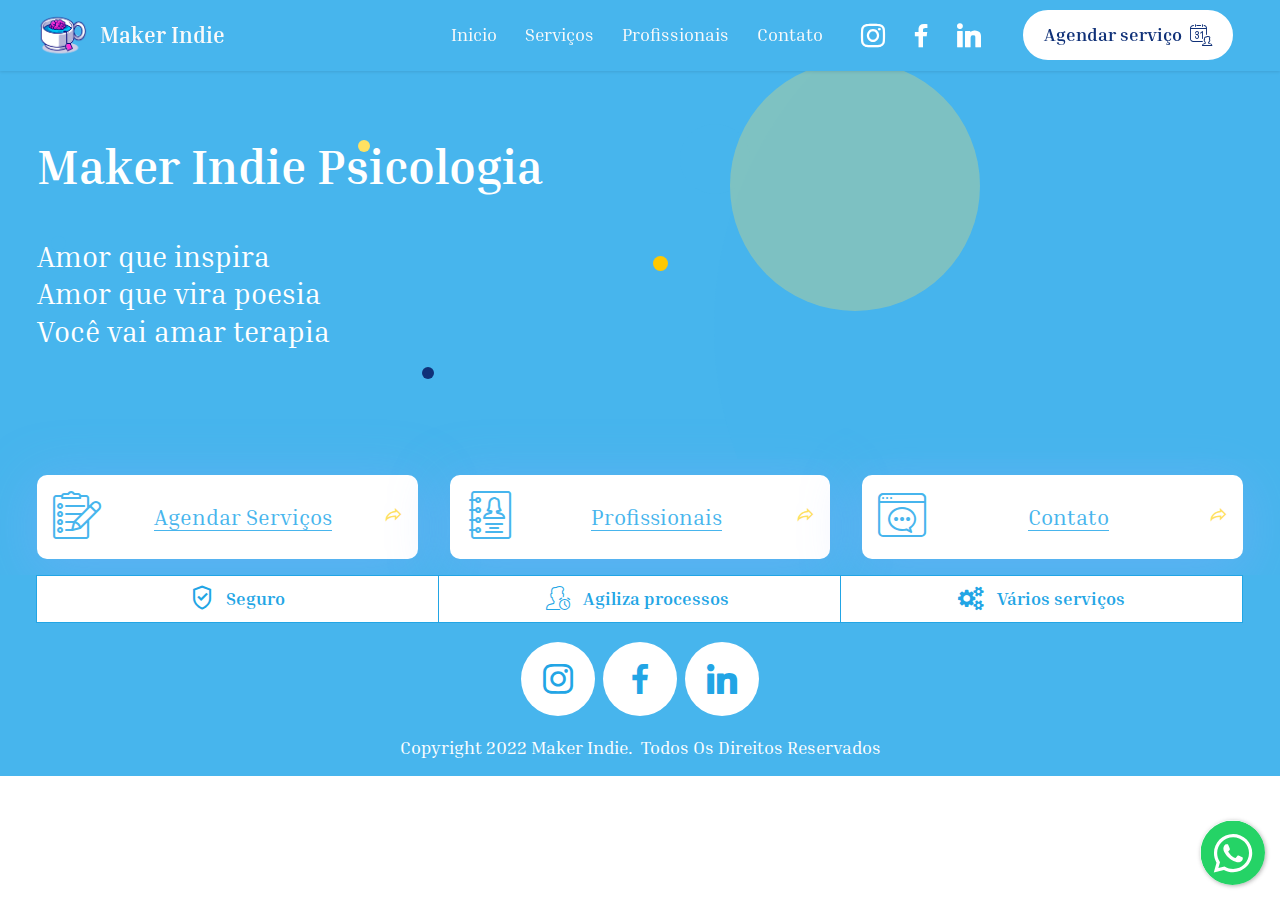
==== index.html @ 79145403 "Add files via upload" ====
<!DOCTYPE html>
<html  >
<head>
  
  <meta charset="UTF-8">
  <meta http-equiv="X-UA-Compatible" content="IE=edge">
  
  <meta name="viewport" content="width=device-width, initial-scale=1, minimum-scale=1">
  <link rel="shortcut icon" href="assets/images/logo-psi-depositphotos-bgremover-105x105.png" type="image/x-icon">
  <meta name="description" content="Sua aplicação de saúde mental">
  
  
  <title>Maker iIndie Psi</title>
  <link rel="stylesheet" href="assets/icon54-v2/style.css">
  <link rel="stylesheet" href="assets/web/assets/mobirise-icons2/mobirise2.css">
  <link rel="stylesheet" href="assets/web/assets/mobirise-icons/mobirise-icons.css">
  <link rel="stylesheet" href="assets/FontAwesome/css/font-awesome.css">
  <link rel="stylesheet" href="assets/icon54-v4/style.css">
  <link rel="stylesheet" href="assets/tether/tether.min.css">
  <link rel="stylesheet" href="assets/bootstrap/css/bootstrap.min.css">
  <link rel="stylesheet" href="assets/bootstrap/css/bootstrap-grid.min.css">
  <link rel="stylesheet" href="assets/bootstrap/css/bootstrap-reboot.min.css">
  <link rel="stylesheet" href="assets/animatecss/animate.css">
  <link rel="stylesheet" href="assets/chatbutton/floating-wpp.css">
  <link rel="stylesheet" href="assets/dropdown/css/style.css">
  <link rel="stylesheet" href="assets/socicon/css/styles.css">
  <link rel="stylesheet" href="assets/theme/css/style.css">
  <link rel="preload" href="https://fonts.googleapis.com/css?family=Inria+Serif:300,300i,400,400i,700,700i&display=swap" as="style" onload="this.onload=null;this.rel='stylesheet'">
  <noscript><link rel="stylesheet" href="https://fonts.googleapis.com/css?family=Inria+Serif:300,300i,400,400i,700,700i&display=swap"></noscript>
  <link rel="preload" as="style" href="assets/mobirise/css/mbr-additional.css"><link rel="stylesheet" href="assets/mobirise/css/mbr-additional.css" type="text/css">
  
  
  
  
<meta name="theme-color" content="#47b5ed">
<link rel="manifest" href="manifest.json">
<script src="sw-connect.js"></script>
<meta name="apple-mobile-web-app-capable" content="yes">
<link rel="apple-touch-startup-image" media="(device-width: 320px) and (device-height: 568px) and (-webkit-device-pixel-ratio: 2) and (orientation: portrait)" href="assets/images/apple-launch-640x1136.png">
<link rel="apple-touch-startup-image" media="(device-width: 375px) and (device-height: 667px) and (-webkit-device-pixel-ratio: 2) and (orientation: portrait)" href="assets/images/apple-launch-750x1334.png">
<link rel="apple-touch-startup-image" media="(device-width: 414px) and (device-height: 736px) and (-webkit-device-pixel-ratio: 3) and (orientation: portrait)" href="assets/images/apple-launch-1242x2208.png">
<link rel="apple-touch-startup-image" media="(device-width: 375px) and (device-height: 812px) and (-webkit-device-pixel-ratio: 3) and (orientation: portrait)" href="assets/images/apple-launch-1125x2436.png">
<link rel="apple-touch-startup-image" media="(device-width: 768px) and (device-height: 1024px) and (-webkit-device-pixel-ratio: 2) and (orientation: portrait)" href="assets/images/apple-launch-1536x2048.png">
<link rel="apple-touch-startup-image" media="(device-width: 834px) and (device-height: 1112px) and (-webkit-device-pixel-ratio: 2) and (orientation: portrait)" href="assets/images/apple-launch-1668x2224.png">
<link rel="apple-touch-startup-image" media="(device-width: 1024px) and (device-height: 1366px) and (-webkit-device-pixel-ratio: 2) and (orientation: portrait)" href="assets/images/apple-launch-2048x2732.png">
<meta name="apple-mobile-web-app-status-bar-style" content="default">
<meta name="apple-mobile-web-app-title" content="">
<link rel="apple-touch-icon" href="apple-touch-icon.png">
</head>
<body>
  
  <section class="menu menu1 cid-snLO0Eh0gn" once="menu" id="menu1-1">
    
    <nav class="navbar navbar-dropdown navbar-fixed-top navbar-expand-lg">
        
         
        <div class="container">
 
            <div class="navbar-brand">
                <span class="navbar-logo">
                    <a href="index.html">
                        <img src="[data-uri]" alt="" style="height: 4.3rem;" loading="lazy" class="lazyload" data-src="assets/images/logo-psi-depositphotos-bgremover-105x105.png">
                    </a>
                </span>
                <span class="navbar-caption-wrap"><a class="navbar-caption text-white display-7" href="#">Maker Indie</a></span>
            </div>
            <button class="navbar-toggler" type="button" data-toggle="collapse" data-target="#navbarSupportedContent" aria-controls="navbarNavAltMarkup" aria-expanded="false" aria-label="Toggle navigation">
                <div class="hamburger">
                    <span></span>
                    <span></span>
                    <span></span>
                    <span></span>
                </div>
            </button>
            <div class="collapse navbar-collapse" id="navbarSupportedContent">
                <ul class="navbar-nav nav-dropdown" data-app-modern-menu="true"><li class="nav-item"><a class="nav-link link text-white text-primary display-4" href="index.html">Inicio</a></li><li class="nav-item"><a class="nav-link link text-white text-primary display-4" href="Agendar atendimentos.html" aria-expanded="false">Serviços</a></li><li class="nav-item"><a class="nav-link link text-white text-primary display-4" href="Profissionais.html" aria-expanded="false">Profissionais</a></li>
                    <li class="nav-item"><a class="nav-link link text-white text-primary display-4" href="Contato.html">Contato</a></li></ul>
                
                
                
                
                <div class="icons-menu">
                    <a class="iconfont-wrapper" href="https://www.instagram.com/guilherme.chelsea/" target="_blank">
                        <span class="p-2 mbr-iconfont socicon-instagram socicon" style="color: rgb(255, 255, 255); fill: rgb(255, 255, 255);"></span>
                    </a>
                    <a class="iconfont-wrapper" href="https://www.facebook.com/guilherme.chelseafc" target="_blank">
                        <span class="p-2 mbr-iconfont socicon-facebook socicon" style="color: rgb(255, 255, 255); fill: rgb(255, 255, 255);"></span>
                    </a>
                    <a class="iconfont-wrapper" href="https://br.linkedin.com/" target="_blank">
                        <span class="p-2 mbr-iconfont socicon-linkedin socicon" style="color: rgb(255, 255, 255); fill: rgb(255, 255, 255);"></span>
                    </a>
                    
                </div>
                <div class="navbar-buttons mbr-section-btn"><a class="btn btn-white display-4" href="Agendar atendimentos.html"><span class="icon54-v2-user-calendar mbr-iconfont mbr-iconfont-btn"></span>Agendar serviço</a></div>
            </div>
        </div>
    </nav>
</section>

<section class="header2 modernm4_header2 cid-sZcP3g8MQ3" id="header2-r">

    

    
    <div class="animation__background">
        <div class="circle1"></div>
        <div class="circle2"></div>
        <div class="circle3"></div>
        <div class="circle4"></div>
    </div>

    <div class="image__background">
        <img src="[data-uri]" class="image lazyload" alt="" title="" loading="lazy" data-src="assets/images/mbr-1807x1920.jpg">
        <div class="circle__image"></div>
        <div class="circle__image2"></div>
        <div class="circle__image3"></div>
    </div>

    <div class="container">
        <div class="row">
            <div class="col-lg-12 title__block">
                
                <h1 class="mbr-section-title mbr-fonts-style display-2"><strong>Maker Indie&nbsp;</strong><strong>Psicologia</strong></h1>
                <p class="mbr-text mbr-fonts-style display-5">Amor que inspira
<br>Amor que vira poesia
<br>Você vai amar terapia&nbsp;<br></p>
            </div>
            
        </div>
    </div>
</section>

<section class="features1 cid-sZe92Mzn25" id="social-buttons02-2r">

    

    
    <div class="container">
        <div class="row justify-content-center">

            <div class="card cardcolor p-3 col-12 col-md-6 col-lg-4">
             <div class="card-wrapper">
                <div class="card-img">
                    <a href="Agendar atendimentos.html"><span class="mbr-iconfont ico1 icon54-v2-clipboard-pencil" style="color: rgb(71, 181, 237); fill: rgb(71, 181, 237); font-size: 20px;"></span></a>
                </div>
                <div class="card-box">
                    
                    <h4 class="mbr-text align-left mbr-fonts-style display-7"><a href="Agendar atendimentos.html" class="text-danger">Agendar Serviços</a></h4>
                </div> 
                   <div class="card-img">
                    <a href="Agendar atendimentos.html"><span class="mbr-iconfont ico2 mobi-mbri-share mobi-mbri"></span></a>
                </div>
                </div>
            </div>

            <div class="card cardcolor p-3 col-12 col-md-6 col-lg-4">
                <div class="card-wrapper">
                <div class="card-img">
                    <a href="Profissionais.html"><span class="mbr-iconfont ico1 icon54-v2-booklet-female-1" style="color: rgb(71, 181, 237); fill: rgb(71, 181, 237);"></span></a>
                </div>
                <div class="card-box">
                    
                    <h4 class="mbr-text align-left mbr-fonts-style display-7"><strong>
                        <a href="Profissionais.html" class="text-danger">Profissionais</a></strong></h4>
                </div> 
                   <div class="card-img">
                    <a href="Profissionais.html"><span class="mbr-iconfont ico2 mobi-mbri-share mobi-mbri"></span></a>
                </div>
                </div>
            </div>

            <div class="card cardcolor p-3 col-12 col-md-6 col-lg-4">
               <div class="card-wrapper">
                <div class="card-img">
                    <a href="Contato.html"><span class="mbr-iconfont ico1 icon54-v2-chat-app" style="color: rgb(71, 181, 237); fill: rgb(71, 181, 237);"></span></a>
                </div>
                <div class="card-box">
                    
                    <h4 class="mbr-text align-left mbr-fonts-style display-7"><strong>
                        <a href="Contato.html" class="text-danger">Contato</a></strong></h4>
                </div> 
                   <div class="card-img">
                    <a href="Contato.html"><span class="mbr-iconfont ico2 mobi-mbri-share mobi-mbri"></span></a>
                </div>
                </div>
            </div>

            

        </div>


    </div>

</section>

<section class="features07 cid-sZcXbGg5Ok" id="features07-1e">
    
    
    <div class="container">
        <div class="row align-left justify-content-center align-items-center">

            <div class="col-12 col-md-12 col-lg-12">

                <div class="cards">
                    <div class="card-wrapper">
                        <span class="mbr-iconfont card-icon mobi-mbri-protect mobi-mbri"></span>
                        <div class="card-box">
                            <h4 class="card-title mbr-fonts-style display-4"><strong>Seguro</strong></h4>
                        </div>
                    </div>
                    <div class="card-wrapper">
                        <span class="mbr-iconfont card-icon icon54-v4-user-time"></span>
                        <div class="card-box">
                            <h4 class="card-title mbr-fonts-style display-4"><strong>Agiliza processos&nbsp;</strong></h4>
                        </div>
                    </div>
                    <div class="card-wrapper">
                        <span class="mbr-iconfont card-icon fa-gears fa"></span>
                        <div class="card-box">
                            <h4 class="card-title mbr-fonts-style display-4"><strong>Vários serviços</strong></h4>
                        </div>
                    </div>
                </div>

            </div>

        </div>
    </div>
</section>

<section class="social1 cid-sZcUxqqmh3" id="share1-1b">

    

    
    
    <div class="social-media">
      <ul class="social-list">
          <li>
            <a class="icon-transition" href="https://www.instagram.com/guilherme.chelsea/" target="_blank">
              <span class="mbr-iconfont socicon-instagram socicon"></span>
            </a>
          </li>
          <li>
            <a class="icon-transition" href="https://www.facebook.com/guilherme.chelseafc" target="_blank">
              <span class="mbr-iconfont socicon-facebook socicon" style=""></span>
            </a>
          </li>
          <li>
            <a class="icon-transition" href="https://br.linkedin.com/" target="_blank">
              <span class="mbr-iconfont socicon-linkedin socicon"></span>
            </a>
          </li>
          
          
      </ul>
    </div>  
</section>

<section class="footer3 cid-snM2QwAAWH" once="footers" id="footer03-2">
    
    
    <div class="container">
        <div class="row align-center mbr-white">
            <div class="col-12">
                <p class="mbr-text mb-0 mbr-fonts-style display-4">Copyright 2022 Maker Indie.&nbsp; Todos Os Direitos Reservados</p>
             
            </div>
        </div>
    </div>
</section>


<script src="assets/web/assets/jquery/jquery.min.js"></script>
  <script src="assets/popper/popper.min.js"></script>
  <script src="assets/tether/tether.min.js"></script>
  <script src="assets/bootstrap/js/bootstrap.min.js"></script>
  <script src="assets/smoothscroll/smooth-scroll.js"></script>
  <script src="assets/viewportchecker/jquery.viewportchecker.js"></script>
  <script src="assets/chatbutton/floating-wpp.js"></script>
  <script src="assets/chatbutton/script.js"></script>
  <script src="assets/playervimeo/vimeo_player.js"></script>
  <script src="assets/dropdown/js/nav-dropdown.js"></script>
  <script src="assets/dropdown/js/navbar-dropdown.js"></script>
  <script src="assets/touchswipe/jquery.touch-swipe.min.js"></script>
  <script src="assets/theme/js/script.js"></script>
  
  
  
  <input name="animation" type="hidden">
  <div id="chatbutton-wa" data-phone="+5531983812332" data-showpopup="true" data-headertitle="👋 Fale com a gente no WhatsApp!" data-popupmessage="OI! 👋

Digite uma mensagem aqui. 
Vai direto para o nosso telefone 🔥

" data-placeholder="Digite aqui" data-position="left" data-headercolor="#47b5ed" data-backgroundcolor="#e5ddd5" data-autoopentimeout="10" data-size="65px"><div class="floating-wpp-button" style="width: 65px; height: 65px;"><div class="floating-wpp-button-image"><!--?xml version="1.0" encoding="UTF-8" standalone="no"?--><svg xmlns="http://www.w3.org/2000/svg" xmlns:xlink="http://www.w3.org/1999/xlink" style="isolation:isolate" viewBox="0 0 800 800" width="65" height="65"><defs><clipPath id="_clipPath_A3g8G5hPEGG2L0B6hFCxamU4cc8rfqzQ"><rect width="800" height="800"></rect></clipPath></defs><g clip-path="url(#_clipPath_A3g8G5hPEGG2L0B6hFCxamU4cc8rfqzQ)"><g><path d=" M 787.59 800 L 12.41 800 C 5.556 800 0 793.332 0 785.108 L 0 14.892 C 0 6.667 5.556 0 12.41 0 L 787.59 0 C 794.444 0 800 6.667 800 14.892 L 800 785.108 C 800 793.332 794.444 800 787.59 800 Z " fill="rgb(37,211,102)"></path></g><g><path d=" M 508.558 450.429 C 502.67 447.483 473.723 433.24 468.325 431.273 C 462.929 429.308 459.003 428.328 455.078 434.22 C 451.153 440.114 439.869 453.377 436.434 457.307 C 433 461.236 429.565 461.729 423.677 458.78 C 417.79 455.834 398.818 449.617 376.328 429.556 C 358.825 413.943 347.008 394.663 343.574 388.768 C 340.139 382.873 343.207 379.687 346.155 376.752 C 348.804 374.113 352.044 369.874 354.987 366.436 C 357.931 362.999 358.912 360.541 360.875 356.614 C 362.837 352.683 361.857 349.246 360.383 346.299 C 358.912 343.352 347.136 314.369 342.231 302.579 C 337.451 291.099 332.597 292.654 328.983 292.472 C 325.552 292.301 321.622 292.265 317.698 292.265 C 313.773 292.265 307.394 293.739 301.996 299.632 C 296.6 305.527 281.389 319.772 281.389 348.752 C 281.389 377.735 302.487 405.731 305.431 409.661 C 308.376 413.592 346.949 473.062 406.015 498.566 C 420.062 504.634 431.03 508.256 439.581 510.969 C 453.685 515.451 466.521 514.818 476.666 513.302 C 487.978 511.613 511.502 499.06 516.409 485.307 C 521.315 471.55 521.315 459.762 519.842 457.307 C 518.371 454.851 514.446 453.377 508.558 450.429 Z  M 401.126 597.117 L 401.047 597.117 C 365.902 597.104 331.431 587.661 301.36 569.817 L 294.208 565.572 L 220.08 585.017 L 239.866 512.743 L 235.21 505.332 C 215.604 474.149 205.248 438.108 205.264 401.1 C 205.307 293.113 293.17 205.257 401.204 205.257 C 453.518 205.275 502.693 225.674 539.673 262.696 C 576.651 299.716 597.004 348.925 596.983 401.258 C 596.939 509.254 509.078 597.117 401.126 597.117 Z  M 567.816 234.565 C 523.327 190.024 464.161 165.484 401.124 165.458 C 271.24 165.458 165.529 271.161 165.477 401.085 C 165.46 442.617 176.311 483.154 196.932 518.892 L 163.502 641 L 288.421 608.232 C 322.839 627.005 361.591 636.901 401.03 636.913 L 401.126 636.913 L 401.127 636.913 C 530.998 636.913 636.717 531.2 636.77 401.274 C 636.794 338.309 612.306 279.105 567.816 234.565" fill-rule="evenodd" fill="rgb(255,255,255)"></path></g></g></svg></div></div></div>
 <script>"use strict";if("loading"in HTMLImageElement.prototype){document.querySelectorAll('img[loading="lazy"],iframe[loading="lazy"]').forEach(e=>{e.src=e.dataset.src,e.style.paddingTop=100*e.getAttribute("data-aspectratio")+"%",e.style.height=0,e.onload=function(){e.removeAttribute("style")}})}else{const e=document.createElement("script");e.src="https://cdnjs.cloudflare.com/ajax/libs/lazysizes/5.1.2/lazysizes.min.js",document.body.appendChild(e)}</script>

</body>
</html>
---- assets/icon54-v2/style.css ----
@font-face {
    font-family: 'icon54-v2';
    src: url('fonts/icon54-v2.eot?3tvhdh');
    src: url('fonts/icon54-v2.eot?3tvhdh#iefix') format('embedded-opentype'),
        url('fonts/icon54-v2.ttf?3tvhdh') format('truetype'),
        url('fonts/icon54-v2.woff?3tvhdh') format('woff'),
        url('fonts/icon54-v2.svg?3tvhdh#icon54-v2') format('svg');
    font-weight: normal;
    font-style: normal;
}

[class^='icon54-v2-'],
[class*=' icon54-v2-'] {
    /* use !important to prevent issues with browser extensions that change fonts */
    font-family: 'icon54-v2' !important;
    speak: none;
    font-style: normal;
    font-weight: normal;
    font-variant: normal;
    text-transform: none;
    line-height: 1;

    /* Better Font Rendering =========== */
    -webkit-font-smoothing: antialiased;
    -moz-osx-font-smoothing: grayscale;
}

.icon54-v2-israel::before {
    content: '\e900';
}
.icon54-v2-year-aniversary-23::before {
    content: '\e901';
}
.icon54-v2-year-aniversary3::before {
    content: '\e902';
}
.icon54-v2-st-place::before {
    content: '\e903';
}
.icon54-v2-nd-place::before {
    content: '\e904';
}
.icon54-v2-rd-place::before {
    content: '\e905';
}
.icon54-v2-stars::before {
    content: '\e906';
}
.icon54-v2-year-aniversary-2::before {
    content: '\e907';
}
.icon54-v2-year-aniversary::before {
    content: '\e908';
}
.icon54-v2-year-aniversary-22::before {
    content: '\e909';
}
.icon54-v2-year-aniversary2::before {
    content: '\e90a';
}
.icon54-v2-accessibility::before {
    content: '\e90b';
}
.icon54-v2-acorn::before {
    content: '\e90c';
}
.icon54-v2-add-app::before {
    content: '\e90d';
}
.icon54-v2-add-award-badge::before {
    content: '\e90e';
}
.icon54-v2-add-heart::before {
    content: '\e90f';
}
.icon54-v2-add-rating::before {
    content: '\e910';
}
.icon54-v2-addon::before {
    content: '\e911';
}
.icon54-v2-air-balloon::before {
    content: '\e912';
}
.icon54-v2-air-condition::before {
    content: '\e913';
}
.icon54-v2-airplane::before {
    content: '\e914';
}
.icon54-v2-airport::before {
    content: '\e915';
}
.icon54-v2-allert-app::before {
    content: '\e916';
}
.icon54-v2-allow-copying::before {
    content: '\e917';
}
.icon54-v2-allow-redistribution::before {
    content: '\e918';
}
.icon54-v2-almond::before {
    content: '\e919';
}
.icon54-v2-analitics::before {
    content: '\e91a';
}
.icon54-v2-ananas::before {
    content: '\e91b';
}
.icon54-v2-anchor::before {
    content: '\e91c';
}
.icon54-v2-angle-ruler::before {
    content: '\e91d';
}
.icon54-v2-app-1::before {
    content: '\e91e';
}
.icon54-v2-app-2::before {
    content: '\e91f';
}
.icon54-v2-app-error::before {
    content: '\e920';
}
.icon54-v2-app-settings::before {
    content: '\e921';
}
.icon54-v2-app-tile-task::before {
    content: '\e922';
}
.icon54-v2-app-window::before {
    content: '\e923';
}
.icon54-v2-apple::before {
    content: '\e924';
}
.icon54-v2-application-user::before {
    content: '\e925';
}
.icon54-v2-application::before {
    content: '\e926';
}
.icon54-v2-arc-de-triomphe::before {
    content: '\e927';
}
.icon54-v2-architecture::before {
    content: '\e928';
}
.icon54-v2-arrived::before {
    content: '\e929';
}
.icon54-v2-arriving::before {
    content: '\e92a';
}
.icon54-v2-artichoke::before {
    content: '\e92b';
}
.icon54-v2-asparagus::before {
    content: '\e92c';
}
.icon54-v2-attach-app::before {
    content: '\e92d';
}
.icon54-v2-attention::before {
    content: '\e92e';
}
.icon54-v2-avocado::before {
    content: '\e92f';
}
.icon54-v2-award-1::before {
    content: '\e930';
}
.icon54-v2-award-2::before {
    content: '\e931';
}
.icon54-v2-award-badge-shopping::before {
    content: '\e932';
}
.icon54-v2-award-stamp-2::before {
    content: '\e933';
}
.icon54-v2-award-stamp::before {
    content: '\e934';
}
.icon54-v2-axe::before {
    content: '\e935';
}
.icon54-v2-badge-star::before {
    content: '\e936';
}
.icon54-v2-bag-conveyer::before {
    content: '\e937';
}
.icon54-v2-bag-weight::before {
    content: '\e938';
}
.icon54-v2-bag::before {
    content: '\e939';
}
.icon54-v2-bakelite::before {
    content: '\e93a';
}
.icon54-v2-ball::before {
    content: '\e93b';
}
.icon54-v2-banana::before {
    content: '\e93c';
}
.icon54-v2-bank-1::before {
    content: '\e93d';
}
.icon54-v2-bank-2::before {
    content: '\e93e';
}
.icon54-v2-barber-shop::before {
    content: '\e93f';
}
.icon54-v2-barber\'s-razor::before {
 content: '\e940';

}
.icon54-v2-barcode-app::before {
    content: '\e941';
}
.icon54-v2-barn::before {
    content: '\e942';
}
.icon54-v2-barrow::before {
    content: '\e943';
}
.icon54-v2-basketball-cup::before {
    content: '\e944';
}
.icon54-v2-beard-1::before {
    content: '\e945';
}
.icon54-v2-beard-2::before {
    content: '\e946';
}
.icon54-v2-beard-3::before {
    content: '\e947';
}
.icon54-v2-beard-4::before {
    content: '\e948';
}
.icon54-v2-berlin-tv-tower::before {
    content: '\e949';
}
.icon54-v2-bicycle-1::before {
    content: '\e94a';
}
.icon54-v2-bicycle-2::before {
    content: '\e94b';
}
.icon54-v2-big-ben::before {
    content: '\e94c';
}
.icon54-v2-binar-code-2::before {
    content: '\e94d';
}
.icon54-v2-binar-code::before {
    content: '\e94e';
}
.icon54-v2-bishop-1::before {
    content: '\e94f';
}
.icon54-v2-bishop-2::before {
    content: '\e950';
}
.icon54-v2-bitcoin-app::before {
    content: '\e951';
}
.icon54-v2-blueberries::before {
    content: '\e952';
}
.icon54-v2-bologna::before {
    content: '\e953';
}
.icon54-v2-booklet-female-1::before {
    content: '\e954';
}
.icon54-v2-booklet-female-2::before {
    content: '\e955';
}
.icon54-v2-booklet-male-1::before {
    content: '\e956';
}
.icon54-v2-booklet-male-2::before {
    content: '\e957';
}
.icon54-v2-bookmark-app::before {
    content: '\e958';
}
.icon54-v2-bow-1::before {
    content: '\e959';
}
.icon54-v2-bow-2::before {
    content: '\e95a';
}
.icon54-v2-brick::before {
    content: '\e95b';
}
.icon54-v2-bridge-1::before {
    content: '\e95c';
}
.icon54-v2-bridge-2::before {
    content: '\e95d';
}
.icon54-v2-broccoli::before {
    content: '\e95e';
}
.icon54-v2-bucket::before {
    content: '\e95f';
}
.icon54-v2-bug-fix::before {
    content: '\e960';
}
.icon54-v2-bug::before {
    content: '\e961';
}
.icon54-v2-bulldozer::before {
    content: '\e962';
}
.icon54-v2-burj-khalifa-dubai::before {
    content: '\e963';
}
.icon54-v2-bus-station::before {
    content: '\e964';
}
.icon54-v2-c-plus-plus-1::before {
    content: '\e965';
}
.icon54-v2-c-plus-plus-2::before {
    content: '\e966';
}
.icon54-v2-cabbage::before {
    content: '\e967';
}
.icon54-v2-calippers::before {
    content: '\e968';
}
.icon54-v2-camera::before {
    content: '\e969';
}
.icon54-v2-caravan::before {
    content: '\e96a';
}
.icon54-v2-carrot::before {
    content: '\e96b';
}
.icon54-v2-cashew::before {
    content: '\e96c';
}
.icon54-v2-castle::before {
    content: '\e96d';
}
.icon54-v2-castte::before {
    content: '\e96e';
}
.icon54-v2-cement-trovel::before {
    content: '\e96f';
}
.icon54-v2-cemetery::before {
    content: '\e970';
}
.icon54-v2-central-television-beijing::before {
    content: '\e971';
}
.icon54-v2-chain-sawe::before {
    content: '\e972';
}
.icon54-v2-chat-app::before {
    content: '\e973';
}
.icon54-v2-cherry-tomato::before {
    content: '\e974';
}
.icon54-v2-cherry::before {
    content: '\e975';
}
.icon54-v2-chess-board::before {
    content: '\e976';
}
.icon54-v2-chess-clock::before {
    content: '\e977';
}
.icon54-v2-chili::before {
    content: '\e978';
}
.icon54-v2-chinese-lettuce::before {
    content: '\e979';
}
.icon54-v2-church-1::before {
    content: '\e97a';
}
.icon54-v2-church-2::before {
    content: '\e97b';
}
.icon54-v2-circle-star::before {
    content: '\e97c';
}
.icon54-v2-clean-code::before {
    content: '\e97d';
}
.icon54-v2-clear-rating::before {
    content: '\e97e';
}
.icon54-v2-clipboard::before {
    content: '\e97f';
}
.icon54-v2-cloud-app::before {
    content: '\e980';
}
.icon54-v2-clove::before {
    content: '\e981';
}
.icon54-v2-cocktail::before {
    content: '\e982';
}
.icon54-v2-cocoa-pod::before {
    content: '\e983';
}
.icon54-v2-coconut::before {
    content: '\e984';
}
.icon54-v2-code-1::before {
    content: '\e985';
}
.icon54-v2-code-2::before {
    content: '\e986';
}
.icon54-v2-code-doc::before {
    content: '\e987';
}
.icon54-v2-colosseum::before {
    content: '\e988';
}
.icon54-v2-comb-1::before {
    content: '\e989';
}
.icon54-v2-comb-2::before {
    content: '\e98a';
}
.icon54-v2-compass::before {
    content: '\e98b';
}
.icon54-v2-computer-app::before {
    content: '\e98c';
}
.icon54-v2-computer-user::before {
    content: '\e98d';
}
.icon54-v2-connecting-users::before {
    content: '\e98e';
}
.icon54-v2-content-view::before {
    content: '\e98f';
}
.icon54-v2-cop-badge::before {
    content: '\e990';
}
.icon54-v2-copyright-app::before {
    content: '\e991';
}
.icon54-v2-copyright-doc::before {
    content: '\e992';
}
.icon54-v2-copyright::before {
    content: '\e993';
}
.icon54-v2-crain-hook::before {
    content: '\e994';
}
.icon54-v2-crain::before {
    content: '\e995';
}
.icon54-v2-creative-commun-doc::before {
    content: '\e996';
}
.icon54-v2-creative-commun::before {
    content: '\e997';
}
.icon54-v2-css-2::before {
    content: '\e998';
}
.icon54-v2-css-3::before {
    content: '\e999';
}
.icon54-v2-css1::before {
    content: '\e99a';
}
.icon54-v2-cup-2::before {
    content: '\e99b';
}
.icon54-v2-cup-3::before {
    content: '\e99c';
}
.icon54-v2-cut::before {
    content: '\e99d';
}
.icon54-v2-cutlery::before {
    content: '\e99e';
}
.icon54-v2-cutter::before {
    content: '\e99f';
}
.icon54-v2-database::before {
    content: '\e9a0';
}
.icon54-v2-deer::before {
    content: '\e9a1';
}
.icon54-v2-departed::before {
    content: '\e9a2';
}
.icon54-v2-departing::before {
    content: '\e9a3';
}
.icon54-v2-detail-view::before {
    content: '\e9a4';
}
.icon54-v2-detailes-pane::before {
    content: '\e9a5';
}
.icon54-v2-diploma::before {
    content: '\e9a6';
}
.icon54-v2-disabled-man::before {
    content: '\e9a7';
}
.icon54-v2-disc-cutter::before {
    content: '\e9a8';
}
.icon54-v2-discount-sticker::before {
    content: '\e9a9';
}
.icon54-v2-dislike::before {
    content: '\e9aa';
}
.icon54-v2-dismiss-app::before {
    content: '\e9ab';
}
.icon54-v2-dismiss-award-badge::before {
    content: '\e9ac';
}
.icon54-v2-dismiss-heart::before {
    content: '\e9ad';
}
.icon54-v2-dismiss-rating::before {
    content: '\e9ae';
}
.icon54-v2-diving-goggles::before {
    content: '\e9af';
}
.icon54-v2-dog-tag::before {
    content: '\e9b0';
}
.icon54-v2-dollar-app::before {
    content: '\e9b1';
}
.icon54-v2-done-app::before {
    content: '\e9b2';
}
.icon54-v2-done-award-badge::before {
    content: '\e9b3';
}
.icon54-v2-done-heart::before {
    content: '\e9b4';
}
.icon54-v2-done-rating::before {
    content: '\e9b5';
}
.icon54-v2-door::before {
    content: '\e9b6';
}
.icon54-v2-download-app::before {
    content: '\e9b7';
}
.icon54-v2-download::before {
    content: '\e9b8';
}
.icon54-v2-drag-and-drop::before {
    content: '\e9b9';
}
.icon54-v2-drilling-machine-2::before {
    content: '\e9ba';
}
.icon54-v2-drilling-machine::before {
    content: '\e9bb';
}
.icon54-v2-drive-app::before {
    content: '\e9bc';
}
.icon54-v2-driver-licence-female::before {
    content: '\e9bd';
}
.icon54-v2-driver-license-male::before {
    content: '\e9be';
}
.icon54-v2-dropbox-app::before {
    content: '\e9bf';
}
.icon54-v2-dubai::before {
    content: '\e9c0';
}
.icon54-v2-durian::before {
    content: '\e9c1';
}
.icon54-v2-earth-map::before {
    content: '\e9c2';
}
.icon54-v2-easter-island::before {
    content: '\e9c3';
}
.icon54-v2-eat-heart::before {
    content: '\e9c4';
}
.icon54-v2-eating-award-badge::before {
    content: '\e9c5';
}
.icon54-v2-edit-app::before {
    content: '\e9c6';
}
.icon54-v2-eggplant::before {
    content: '\e9c7';
}
.icon54-v2-egypt-pyramid::before {
    content: '\e9c8';
}
.icon54-v2-eiffel-tower::before {
    content: '\e9c9';
}
.icon54-v2-elevator::before {
    content: '\e9ca';
}
.icon54-v2-email-app-1::before {
    content: '\e9cb';
}
.icon54-v2-email-app-2::before {
    content: '\e9cc';
}
.icon54-v2-empire-state-building::before {
    content: '\e9cd';
}
.icon54-v2-empty-star::before {
    content: '\e9ce';
}
.icon54-v2-equalizer::before {
    content: '\e9cf';
}
.icon54-v2-escalator-down::before {
    content: '\e9d0';
}
.icon54-v2-escalator-up::before {
    content: '\e9d1';
}
.icon54-v2-euro-app::before {
    content: '\e9d2';
}
.icon54-v2-exhibition::before {
    content: '\e9d3';
}
.icon54-v2-exit-full-screen::before {
    content: '\e9d4';
}
.icon54-v2-exit::before {
    content: '\e9d5';
}
.icon54-v2-factory::before {
    content: '\e9d6';
}
.icon54-v2-favorite-app-1::before {
    content: '\e9d7';
}
.icon54-v2-favorite-app::before {
    content: '\e9d8';
}
.icon54-v2-favorite-restaurant::before {
    content: '\e9d9';
}
.icon54-v2-female-circle-1::before {
    content: '\e9da';
}
.icon54-v2-female-circle-2::before {
    content: '\e9db';
}
.icon54-v2-female-group-1::before {
    content: '\e9dc';
}
.icon54-v2-female-group-2::before {
    content: '\e9dd';
}
.icon54-v2-fennel::before {
    content: '\e9de';
}
.icon54-v2-ferris-wheel::before {
    content: '\e9df';
}
.icon54-v2-figs::before {
    content: '\e9e0';
}
.icon54-v2-fire-station::before {
    content: '\e9e1';
}
.icon54-v2-firewall::before {
    content: '\e9e2';
}
.icon54-v2-first-ad::before {
    content: '\e9e3';
}
.icon54-v2-flashlight::before {
    content: '\e9e4';
}
.icon54-v2-flippers::before {
    content: '\e9e5';
}
.icon54-v2-flow-chart-4::before {
    content: '\e9e6';
}
.icon54-v2-flow-chat-1::before {
    content: '\e9e7';
}
.icon54-v2-flow-chat-2::before {
    content: '\e9e8';
}
.icon54-v2-folder-female::before {
    content: '\e9e9';
}
.icon54-v2-folder-male::before {
    content: '\e9ea';
}
.icon54-v2-footer::before {
    content: '\e9eb';
}
.icon54-v2-fork-lift::before {
    content: '\e9ec';
}
.icon54-v2-fountain::before {
    content: '\e9ed';
}
.icon54-v2-fow-chat-3::before {
    content: '\e9ee';
}
.icon54-v2-fragile::before {
    content: '\e9ef';
}
.icon54-v2-free-sticker::before {
    content: '\e9f0';
}
.icon54-v2-fuel-station::before {
    content: '\e9f1';
}
.icon54-v2-full-screen::before {
    content: '\e9f2';
}
.icon54-v2-full-star::before {
    content: '\e9f3';
}
.icon54-v2-gallery-app::before {
    content: '\e9f4';
}
.icon54-v2-gallery-view::before {
    content: '\e9f5';
}
.icon54-v2-game-app::before {
    content: '\e9f6';
}
.icon54-v2-garlic::before {
    content: '\e9f7';
}
.icon54-v2-ginger::before {
    content: '\e9f8';
}
.icon54-v2-glasses-1::before {
    content: '\e9f9';
}
.icon54-v2-glasses-2::before {
    content: '\e9fa';
}
.icon54-v2-glasses-3::before {
    content: '\e9fb';
}
.icon54-v2-glasses-4::before {
    content: '\e9fc';
}
.icon54-v2-glasses-5::before {
    content: '\e9fd';
}
.icon54-v2-global-award-badge::before {
    content: '\e9fe';
}
.icon54-v2-global-heart::before {
    content: '\e9ff';
}
.icon54-v2-global-rating::before {
    content: '\ea00';
}
.icon54-v2-global-user::before {
    content: '\ea01';
}
.icon54-v2-global::before {
    content: '\ea02';
}
.icon54-v2-golden-gate-bridge::before {
    content: '\ea03';
}
.icon54-v2-golden-globe::before {
    content: '\ea04';
}
.icon54-v2-grain::before {
    content: '\ea05';
}
.icon54-v2-grape::before {
    content: '\ea06';
}
.icon54-v2-great-wall::before {
    content: '\ea07';
}
.icon54-v2-grid-1::before {
    content: '\ea08';
}
.icon54-v2-grid-2::before {
    content: '\ea09';
}
.icon54-v2-group-1::before {
    content: '\ea0a';
}
.icon54-v2-group-2::before {
    content: '\ea0b';
}
.icon54-v2-group-defense::before {
    content: '\ea0c';
}
.icon54-v2-group-download::before {
    content: '\ea0d';
}
.icon54-v2-group-shopping::before {
    content: '\ea0e';
}
.icon54-v2-group-statistics::before {
    content: '\ea0f';
}
.icon54-v2-group-upload::before {
    content: '\ea10';
}
.icon54-v2-hair-band::before {
    content: '\ea11';
}
.icon54-v2-half-star::before {
    content: '\ea12';
}
.icon54-v2-hammer::before {
    content: '\ea13';
}
.icon54-v2-hand-washing::before {
    content: '\ea14';
}
.icon54-v2-hanger::before {
    content: '\ea15';
}
.icon54-v2-haricot::before {
    content: '\ea16';
}
.icon54-v2-hat-1::before {
    content: '\ea17';
}
.icon54-v2-hat-2::before {
    content: '\ea18';
}
.icon54-v2-hat-3::before {
    content: '\ea19';
}
.icon54-v2-hat-4::before {
    content: '\ea1a';
}
.icon54-v2-hat-portrait-frame::before {
    content: '\ea1b';
}
.icon54-v2-hazelnut::before {
    content: '\ea1c';
}
.icon54-v2-header::before {
    content: '\ea1d';
}
.icon54-v2-headset::before {
    content: '\ea1e';
}
.icon54-v2-heart-flag::before {
    content: '\ea1f';
}
.icon54-v2-heart-full::before {
    content: '\ea20';
}
.icon54-v2-heart-half::before {
    content: '\ea21';
}
.icon54-v2-heart-shopping::before {
    content: '\ea22';
}
.icon54-v2-heart-waiting::before {
    content: '\ea23';
}
.icon54-v2-hearts-empty::before {
    content: '\ea24';
}
.icon54-v2-heavy::before {
    content: '\ea25';
}
.icon54-v2-helmet::before {
    content: '\ea26';
}
.icon54-v2-high-voltage::before {
    content: '\ea27';
}
.icon54-v2-hoist::before {
    content: '\ea28';
}
.icon54-v2-hoist2::before {
    content: '\ea29';
}
.icon54-v2-hold-heart::before {
    content: '\ea2a';
}
.icon54-v2-hold-male::before {
    content: '\ea2b';
}
.icon54-v2-hold-star::before {
    content: '\ea2c';
}
.icon54-v2-home-app::before {
    content: '\ea2d';
}
.icon54-v2-home::before {
    content: '\ea2e';
}
.icon54-v2-honeymelon::before {
    content: '\ea2f';
}
.icon54-v2-hospital::before {
    content: '\ea30';
}
.icon54-v2-hot-drink::before {
    content: '\ea31';
}
.icon54-v2-hot-sticker::before {
    content: '\ea32';
}
.icon54-v2-hotel-1::before {
    content: '\ea33';
}
.icon54-v2-hotel-2::before {
    content: '\ea34';
}
.icon54-v2-hotel-3::before {
    content: '\ea35';
}
.icon54-v2-hotel-4::before {
    content: '\ea36';
}
.icon54-v2-house-1::before {
    content: '\ea37';
}
.icon54-v2-house-2::before {
    content: '\ea38';
}
.icon54-v2-house-3::before {
    content: '\ea39';
}
.icon54-v2-house-4::before {
    content: '\ea3a';
}
.icon54-v2-house-5::before {
    content: '\ea3b';
}
.icon54-v2-house-6::before {
    content: '\ea3c';
}
.icon54-v2-house-7::before {
    content: '\ea3d';
}
.icon54-v2-house-8::before {
    content: '\ea3e';
}
.icon54-v2-house-9::before {
    content: '\ea3f';
}
.icon54-v2-html-1::before {
    content: '\ea40';
}
.icon54-v2-html-2::before {
    content: '\ea41';
}
.icon54-v2-html-5::before {
    content: '\ea42';
}
.icon54-v2-http-1::before {
    content: '\ea43';
}
.icon54-v2-http-2::before {
    content: '\ea44';
}
.icon54-v2-id-female::before {
    content: '\ea45';
}
.icon54-v2-id-male::before {
    content: '\ea46';
}
.icon54-v2-id-photo::before {
    content: '\ea47';
}
.icon54-v2-information-booklet::before {
    content: '\ea48';
}
.icon54-v2-information::before {
    content: '\ea49';
}
.icon54-v2-ironing-1::before {
    content: '\ea4a';
}
.icon54-v2-ironing-2::before {
    content: '\ea4b';
}
.icon54-v2-jack-hammer::before {
    content: '\ea4c';
}
.icon54-v2-java-1::before {
    content: '\ea4d';
}
.icon54-v2-java-2::before {
    content: '\ea4e';
}
.icon54-v2-java-script::before {
    content: '\ea4f';
}
.icon54-v2-jet-ski::before {
    content: '\ea50';
}
.icon54-v2-jsx-1::before {
    content: '\ea51';
}
.icon54-v2-jsx-2::before {
    content: '\ea52';
}
.icon54-v2-kenu::before {
    content: '\ea53';
}
.icon54-v2-kilimanjaro::before {
    content: '\ea54';
}
.icon54-v2-king-1::before {
    content: '\ea55';
}
.icon54-v2-king-2::before {
    content: '\ea56';
}
.icon54-v2-kiwi::before {
    content: '\ea57';
}
.icon54-v2-knight-1::before {
    content: '\ea58';
}
.icon54-v2-knight-2::before {
    content: '\ea59';
}
.icon54-v2-ladder::before {
    content: '\ea5a';
}
.icon54-v2-ladies-bag::before {
    content: '\ea5b';
}
.icon54-v2-large-icons-view::before {
    content: '\ea5c';
}
.icon54-v2-left-items::before {
    content: '\ea5d';
}
.icon54-v2-left-sidebar::before {
    content: '\ea5e';
}
.icon54-v2-lemon-1::before {
    content: '\ea5f';
}
.icon54-v2-lemon-2::before {
    content: '\ea60';
}
.icon54-v2-letter::before {
    content: '\ea61';
}
.icon54-v2-lettuce::before {
    content: '\ea62';
}
.icon54-v2-life-jacket::before {
    content: '\ea63';
}
.icon54-v2-lighthouse::before {
    content: '\ea64';
}
.icon54-v2-like::before {
    content: '\ea65';
}
.icon54-v2-lips::before {
    content: '\ea66';
}
.icon54-v2-list-view::before {
    content: '\ea67';
}
.icon54-v2-load-app::before {
    content: '\ea68';
}
.icon54-v2-lock-app-2::before {
    content: '\ea69';
}
.icon54-v2-lock-app::before {
    content: '\ea6a';
}
.icon54-v2-lock-award-badge::before {
    content: '\ea6b';
}
.icon54-v2-lock-group::before {
    content: '\ea6c';
}
.icon54-v2-lock-heart::before {
    content: '\ea6d';
}
.icon54-v2-lock-rating::before {
    content: '\ea6e';
}
.icon54-v2-lollipop-1::before {
    content: '\ea6f';
}
.icon54-v2-lollipop-2::before {
    content: '\ea70';
}
.icon54-v2-luggage-keeping::before {
    content: '\ea71';
}
.icon54-v2-luggage-weight::before {
    content: '\ea72';
}
.icon54-v2-machu-picchu::before {
    content: '\ea73';
}
.icon54-v2-mail-app::before {
    content: '\ea74';
}
.icon54-v2-maize::before {
    content: '\ea75';
}
.icon54-v2-male-and-female-1::before {
    content: '\ea76';
}
.icon54-v2-male-and-female-2::before {
    content: '\ea77';
}
.icon54-v2-male-circle-1::before {
    content: '\ea78';
}
.icon54-v2-male-circle-2::before {
    content: '\ea79';
}
.icon54-v2-male-group-1::before {
    content: '\ea7a';
}
.icon54-v2-male-group-2::before {
    content: '\ea7b';
}
.icon54-v2-man-with-briefcase::before {
    content: '\ea7c';
}
.icon54-v2-man::before {
    content: '\ea7d';
}
.icon54-v2-mango::before {
    content: '\ea7e';
}
.icon54-v2-map::before {
    content: '\ea7f';
}
.icon54-v2-mark-bubble-1::before {
    content: '\ea80';
}
.icon54-v2-mark-bubble-2::before {
    content: '\ea81';
}
.icon54-v2-mark-bubble-3::before {
    content: '\ea82';
}
.icon54-v2-mark-group::before {
    content: '\ea83';
}
.icon54-v2-maximize::before {
    content: '\ea84';
}
.icon54-v2-medal-1::before {
    content: '\ea85';
}
.icon54-v2-medal-2::before {
    content: '\ea86';
}
.icon54-v2-medal-3::before {
    content: '\ea87';
}
.icon54-v2-medal-4::before {
    content: '\ea88';
}
.icon54-v2-medal-5::before {
    content: '\ea89';
}
.icon54-v2-medium-icons-view::before {
    content: '\ea8a';
}
.icon54-v2-melon::before {
    content: '\ea8b';
}
.icon54-v2-military-award-1::before {
    content: '\ea8c';
}
.icon54-v2-military-award-2::before {
    content: '\ea8d';
}
.icon54-v2-military-award-3::before {
    content: '\ea8e';
}
.icon54-v2-military-award-4::before {
    content: '\ea8f';
}
.icon54-v2-militay-shield::before {
    content: '\ea90';
}
.icon54-v2-minimize-2::before {
    content: '\ea91';
}
.icon54-v2-minimize::before {
    content: '\ea92';
}
.icon54-v2-mosque::before {
    content: '\ea93';
}
.icon54-v2-mountains::before {
    content: '\ea94';
}
.icon54-v2-mouse-app::before {
    content: '\ea95';
}
.icon54-v2-mouve-piece::before {
    content: '\ea96';
}
.icon54-v2-multy-task-2::before {
    content: '\ea97';
}
.icon54-v2-multy-task::before {
    content: '\ea98';
}
.icon54-v2-museum::before {
    content: '\ea99';
}
.icon54-v2-mushroom-1::before {
    content: '\ea9a';
}
.icon54-v2-mushroom-2::before {
    content: '\ea9b';
}
.icon54-v2-music-app::before {
    content: '\ea9c';
}
.icon54-v2-mustache-1::before {
    content: '\ea9d';
}
.icon54-v2-mysql-1::before {
    content: '\ea9e';
}
.icon54-v2-mysql-2::before {
    content: '\ea9f';
}
.icon54-v2-mysql-database::before {
    content: '\eaa0';
}
.icon54-v2-name-plate-female-1::before {
    content: '\eaa1';
}
.icon54-v2-name-plate-female-2::before {
    content: '\eaa2';
}
.icon54-v2-name-plate-female-3::before {
    content: '\eaa3';
}
.icon54-v2-name-plate-male-1::before {
    content: '\eaa4';
}
.icon54-v2-name-plate-male-2::before {
    content: '\eaa5';
}
.icon54-v2-name-plate-male-3::before {
    content: '\eaa6';
}
.icon54-v2-nativity-facade-barcelona::before {
    content: '\eaa7';
}
.icon54-v2-network-app::before {
    content: '\eaa8';
}
.icon54-v2-new-sticker::before {
    content: '\eaa9';
}
.icon54-v2-no-air-condition::before {
    content: '\eaaa';
}
.icon54-v2-no-bleaching::before {
    content: '\eaab';
}
.icon54-v2-no-copyright-doc::before {
    content: '\eaac';
}
.icon54-v2-no-copyright::before {
    content: '\eaad';
}
.icon54-v2-no-creative-commun::before {
    content: '\eaae';
}
.icon54-v2-no-cut::before {
    content: '\eaaf';
}
.icon54-v2-no-dogs::before {
    content: '\eab0';
}
.icon54-v2-no-fishing::before {
    content: '\eab1';
}
.icon54-v2-no-food::before {
    content: '\eab2';
}
.icon54-v2-no-hoist::before {
    content: '\eab3';
}
.icon54-v2-no-icecream::before {
    content: '\eab4';
}
.icon54-v2-no-ironing::before {
    content: '\eab5';
}
.icon54-v2-no-pack-up::before {
    content: '\eab6';
}
.icon54-v2-no-phone::before {
    content: '\eab7';
}
.icon54-v2-no-resel::before {
    content: '\eab8';
}
.icon54-v2-no-resell-doc::before {
    content: '\eab9';
}
.icon54-v2-no-shower::before {
    content: '\eaba';
}
.icon54-v2-no-smoking::before {
    content: '\eabb';
}
.icon54-v2-no-step::before {
    content: '\eabc';
}
.icon54-v2-no-stream::before {
    content: '\eabd';
}
.icon54-v2-no-swimming::before {
    content: '\eabe';
}
.icon54-v2-no-touch::before {
    content: '\eabf';
}
.icon54-v2-no-wet-ironing::before {
    content: '\eac0';
}
.icon54-v2-no-wetting::before {
    content: '\eac1';
}
.icon54-v2-nophoto::before {
    content: '\eac2';
}
.icon54-v2-not-arrived::before {
    content: '\eac3';
}
.icon54-v2-not-departed::before {
    content: '\eac4';
}
.icon54-v2-not-drinking-water::before {
    content: '\eac5';
}
.icon54-v2-not-loud::before {
    content: '\eac6';
}
.icon54-v2-nuclear-reactor::before {
    content: '\eac7';
}
.icon54-v2-nuclear::before {
    content: '\eac8';
}
.icon54-v2-obelisc::before {
    content: '\eac9';
}
.icon54-v2-office-1::before {
    content: '\eaca';
}
.icon54-v2-office-2::before {
    content: '\eacb';
}
.icon54-v2-office-3::before {
    content: '\eacc';
}
.icon54-v2-office-4::before {
    content: '\eacd';
}
.icon54-v2-office-5::before {
    content: '\eace';
}
.icon54-v2-office-6::before {
    content: '\eacf';
}
.icon54-v2-old-camera-1::before {
    content: '\ead0';
}
.icon54-v2-old-camera-2::before {
    content: '\ead1';
}
.icon54-v2-old-sticky-1::before {
    content: '\ead2';
}
.icon54-v2-old-sticky-2::before {
    content: '\ead3';
}
.icon54-v2-old-sticky-3::before {
    content: '\ead4';
}
.icon54-v2-old-telephone::before {
    content: '\ead5';
}
.icon54-v2-olive::before {
    content: '\ead6';
}
.icon54-v2-onion::before {
    content: '\ead7';
}
.icon54-v2-oscar::before {
    content: '\ead8';
}
.icon54-v2-pack-up::before {
    content: '\ead9';
}
.icon54-v2-pagoda-myanmar::before {
    content: '\eada';
}
.icon54-v2-pagoda::before {
    content: '\eadb';
}
.icon54-v2-paifang-china::before {
    content: '\eadc';
}
.icon54-v2-paint-brush::before {
    content: '\eadd';
}
.icon54-v2-paint-bucket::before {
    content: '\eade';
}
.icon54-v2-paint-roller::before {
    content: '\eadf';
}
.icon54-v2-palm-tree::before {
    content: '\eae0';
}
.icon54-v2-pantheon::before {
    content: '\eae1';
}
.icon54-v2-papaya::before {
    content: '\eae2';
}
.icon54-v2-park::before {
    content: '\eae3';
}
.icon54-v2-party-glasses::before {
    content: '\eae4';
}
.icon54-v2-passport::before {
    content: '\eae5';
}
.icon54-v2-pawn-1::before {
    content: '\eae6';
}
.icon54-v2-pawn-2::before {
    content: '\eae7';
}
.icon54-v2-pay-doc::before {
    content: '\eae8';
}
.icon54-v2-pea::before {
    content: '\eae9';
}
.icon54-v2-peach-1::before {
    content: '\eaea';
}
.icon54-v2-peach-2::before {
    content: '\eaeb';
}
.icon54-v2-peanut::before {
    content: '\eaec';
}
.icon54-v2-pear::before {
    content: '\eaed';
}
.icon54-v2-pecan::before {
    content: '\eaee';
}
.icon54-v2-pentagon::before {
    content: '\eaef';
}
.icon54-v2-pepper::before {
    content: '\eaf0';
}
.icon54-v2-personal-award-badge::before {
    content: '\eaf1';
}
.icon54-v2-personal-heart::before {
    content: '\eaf2';
}
.icon54-v2-personal-use::before {
    content: '\eaf3';
}
.icon54-v2-pesronal-use-doc::before {
    content: '\eaf4';
}
.icon54-v2-phone-user::before {
    content: '\eaf5';
}
.icon54-v2-php-1::before {
    content: '\eaf6';
}
.icon54-v2-php-2::before {
    content: '\eaf7';
}
.icon54-v2-pin-app::before {
    content: '\eaf8';
}
.icon54-v2-pipe-1::before {
    content: '\eaf9';
}
.icon54-v2-pipe-2::before {
    content: '\eafa';
}
.icon54-v2-pisa::before {
    content: '\eafb';
}
.icon54-v2-pistachio::before {
    content: '\eafc';
}
.icon54-v2-playground::before {
    content: '\eafd';
}
.icon54-v2-pliers::before {
    content: '\eafe';
}
.icon54-v2-plugin::before {
    content: '\eaff';
}
.icon54-v2-plum::before {
    content: '\eb00';
}
.icon54-v2-pocket-watch::before {
    content: '\eb01';
}
.icon54-v2-podium::before {
    content: '\eb02';
}
.icon54-v2-police::before {
    content: '\eb03';
}
.icon54-v2-pomegranate::before {
    content: '\eb04';
}
.icon54-v2-port::before {
    content: '\eb05';
}
.icon54-v2-portrait-frame::before {
    content: '\eb06';
}
.icon54-v2-post-it::before {
    content: '\eb07';
}
.icon54-v2-post-office::before {
    content: '\eb08';
}
.icon54-v2-potato::before {
    content: '\eb09';
}
.icon54-v2-presentation-1::before {
    content: '\eb0a';
}
.icon54-v2-presentation-2::before {
    content: '\eb0b';
}
.icon54-v2-presentation-3::before {
    content: '\eb0c';
}
.icon54-v2-preview-pane::before {
    content: '\eb0d';
}
.icon54-v2-profile-app::before {
    content: '\eb0e';
}
.icon54-v2-profile-cardiograph::before {
    content: '\eb0f';
}
.icon54-v2-profile-economy::before {
    content: '\eb10';
}
.icon54-v2-profile-favourites::before {
    content: '\eb11';
}
.icon54-v2-profile-head::before {
    content: '\eb12';
}
.icon54-v2-profile-history::before {
    content: '\eb13';
}
.icon54-v2-profile-lightbulb::before {
    content: '\eb14';
}
.icon54-v2-profile-music::before {
    content: '\eb15';
}
.icon54-v2-profile-settings::before {
    content: '\eb16';
}
.icon54-v2-profile-star::before {
    content: '\eb17';
}
.icon54-v2-profile-voltage::before {
    content: '\eb18';
}
.icon54-v2-profile::before {
    content: '\eb19';
}
.icon54-v2-programing::before {
    content: '\eb1a';
}
.icon54-v2-property-rights::before {
    content: '\eb1b';
}
.icon54-v2-public-app::before {
    content: '\eb1c';
}
.icon54-v2-public-domain::before {
    content: '\eb1d';
}
.icon54-v2-pumpkin::before {
    content: '\eb1e';
}
.icon54-v2-puond-app::before {
    content: '\eb1f';
}
.icon54-v2-queen-1::before {
    content: '\eb20';
}
.icon54-v2-queen-2::before {
    content: '\eb21';
}
.icon54-v2-question-app::before {
    content: '\eb22';
}
.icon54-v2-radio::before {
    content: '\eb23';
}
.icon54-v2-radish::before {
    content: '\eb24';
}
.icon54-v2-raspberry::before {
    content: '\eb25';
}
.icon54-v2-razor-blade::before {
    content: '\eb26';
}
.icon54-v2-razor::before {
    content: '\eb27';
}
.icon54-v2-recording-app::before {
    content: '\eb28';
}
.icon54-v2-rectangle-star::before {
    content: '\eb29';
}
.icon54-v2-refresh-app::before {
    content: '\eb2a';
}
.icon54-v2-registered-mark::before {
    content: '\eb2b';
}
.icon54-v2-reload-app::before {
    content: '\eb2c';
}
.icon54-v2-remouve-app::before {
    content: '\eb2d';
}
.icon54-v2-remouve-rating::before {
    content: '\eb2e';
}
.icon54-v2-remove-award-badge::before {
    content: '\eb2f';
}
.icon54-v2-remove-heart::before {
    content: '\eb30';
}
.icon54-v2-restore::before {
    content: '\eb31';
}
.icon54-v2-retina-scann-app::before {
    content: '\eb32';
}
.icon54-v2-retro-perfume::before {
    content: '\eb33';
}
.icon54-v2-rialto-venice::before {
    content: '\eb34';
}
.icon54-v2-ribbon::before {
    content: '\eb35';
}
.icon54-v2-right-sidebar::before {
    content: '\eb36';
}
.icon54-v2-rio-de-jan::before {
    content: '\eb37';
}
.icon54-v2-road-roller::before {
    content: '\eb38';
}
.icon54-v2-rode-signe::before {
    content: '\eb39';
}
.icon54-v2-rook-1::before {
    content: '\eb3a';
}
.icon54-v2-rook-2::before {
    content: '\eb3b';
}
.icon54-v2-route-66::before {
    content: '\eb3c';
}
.icon54-v2-rudder::before {
    content: '\eb3d';
}
.icon54-v2-sailboat::before {
    content: '\eb3e';
}
.icon54-v2-sate-sticker::before {
    content: '\eb3f';
}
.icon54-v2-saw::before {
    content: '\eb40';
}
.icon54-v2-school::before {
    content: '\eb41';
}
.icon54-v2-scissors::before {
    content: '\eb42';
}
.icon54-v2-search-app-1::before {
    content: '\eb43';
}
.icon54-v2-search-app-2::before {
    content: '\eb44';
}
.icon54-v2-search-code::before {
    content: '\eb45';
}
.icon54-v2-search-female::before {
    content: '\eb46';
}
.icon54-v2-search-male::before {
    content: '\eb47';
}
.icon54-v2-search-within-app::before {
    content: '\eb48';
}
.icon54-v2-searching-group::before {
    content: '\eb49';
}
.icon54-v2-security-gate::before {
    content: '\eb4a';
}
.icon54-v2-sfinx::before {
    content: '\eb4b';
}
.icon54-v2-shanghai-tv-tower::before {
    content: '\eb4c';
}
.icon54-v2-share-app-1::before {
    content: '\eb4d';
}
.icon54-v2-share-app::before {
    content: '\eb4e';
}
.icon54-v2-share-with-group::before {
    content: '\eb4f';
}
.icon54-v2-sharring-rights::before {
    content: '\eb50';
}
.icon54-v2-shaving-brush::before {
    content: '\eb51';
}
.icon54-v2-sherif-star::before {
    content: '\eb52';
}
.icon54-v2-shoe-1::before {
    content: '\eb53';
}
.icon54-v2-shoe-2::before {
    content: '\eb54';
}
.icon54-v2-shop-rating::before {
    content: '\eb55';
}
.icon54-v2-shop::before {
    content: '\eb56';
}
.icon54-v2-shovel::before {
    content: '\eb57';
}
.icon54-v2-signpost::before {
    content: '\eb58';
}
.icon54-v2-sillence::before {
    content: '\eb59';
}
.icon54-v2-single-female::before {
    content: '\eb5a';
}
.icon54-v2-single-male::before {
    content: '\eb5b';
}
.icon54-v2-ski::before {
    content: '\eb5c';
}
.icon54-v2-sleeping-bag::before {
    content: '\eb5d';
}
.icon54-v2-small-icons-view::before {
    content: '\eb5e';
}
.icon54-v2-smoking-area::before {
    content: '\eb5f';
}
.icon54-v2-social-media::before {
    content: '\eb60';
}
.icon54-v2-space-needle-seattle::before {
    content: '\eb61';
}
.icon54-v2-speach-bubble-1::before {
    content: '\eb62';
}
.icon54-v2-speach-bubble-2::before {
    content: '\eb63';
}
.icon54-v2-speach-bubble-3::before {
    content: '\eb64';
}
.icon54-v2-speach-bubble-4::before {
    content: '\eb65';
}
.icon54-v2-speach-bubble-5::before {
    content: '\eb66';
}
.icon54-v2-speach-bubble-6::before {
    content: '\eb67';
}
.icon54-v2-speach-bubble-7::before {
    content: '\eb68';
}
.icon54-v2-speach-bubble-8::before {
    content: '\eb69';
}
.icon54-v2-speach-bubble-9::before {
    content: '\eb6a';
}
.icon54-v2-speach-bubble-10::before {
    content: '\eb6b';
}
.icon54-v2-speach-bubble-11::before {
    content: '\eb6c';
}
.icon54-v2-speach-bubbles-1::before {
    content: '\eb6d';
}
.icon54-v2-speach-bubbles-2::before {
    content: '\eb6e';
}
.icon54-v2-speach-bubbles-3::before {
    content: '\eb6f';
}
.icon54-v2-speach-bubbles-5::before {
    content: '\eb70';
}
.icon54-v2-speach-bubbles-6::before {
    content: '\eb71';
}
.icon54-v2-speach-bubbles-7::before {
    content: '\eb72';
}
.icon54-v2-speach-bubbles-8::before {
    content: '\eb73';
}
.icon54-v2-speach-bubbles-9::before {
    content: '\eb74';
}
.icon54-v2-speach-bubbles-10::before {
    content: '\eb75';
}
.icon54-v2-speach-bubbles-11::before {
    content: '\eb76';
}
.icon54-v2-speach-bubbles-12::before {
    content: '\eb77';
}
.icon54-v2-speash-bubbles-4::before {
    content: '\eb78';
}
.icon54-v2-speech::before {
    content: '\eb79';
}
.icon54-v2-spinach::before {
    content: '\eb7a';
}
.icon54-v2-st-petersburg::before {
    content: '\eb7b';
}
.icon54-v2-stadium::before {
    content: '\eb7c';
}
.icon54-v2-stairs-down::before {
    content: '\eb7d';
}
.icon54-v2-stairs-up::before {
    content: '\eb7e';
}
.icon54-v2-standing-position::before {
    content: '\eb7f';
}
.icon54-v2-star-bookmark::before {
    content: '\eb80';
}
.icon54-v2-star-flag::before {
    content: '\eb81';
}
.icon54-v2-star-shield-1::before {
    content: '\eb82';
}
.icon54-v2-star-shield-2::before {
    content: '\eb83';
}
.icon54-v2-star-user::before {
    content: '\eb84';
}
.icon54-v2-stonehenge::before {
    content: '\eb85';
}
.icon54-v2-storage::before {
    content: '\eb86';
}
.icon54-v2-strawberry::before {
    content: '\eb87';
}
.icon54-v2-suitcase::before {
    content: '\eb88';
}
.icon54-v2-sunflower-seed::before {
    content: '\eb89';
}
.icon54-v2-sunshade::before {
    content: '\eb8a';
}
.icon54-v2-super-bowl-cup::before {
    content: '\eb8b';
}
.icon54-v2-surfboard::before {
    content: '\eb8c';
}
.icon54-v2-surveillance::before {
    content: '\eb8d';
}
.icon54-v2-suspenders::before {
    content: '\eb8e';
}
.icon54-v2-sweet-potato::before {
    content: '\eb8f';
}
.icon54-v2-switch-app::before {
    content: '\eb90';
}
.icon54-v2-switch-males::before {
    content: '\eb91';
}
.icon54-v2-sydney::before {
    content: '\eb92';
}
.icon54-v2-synagogue::before {
    content: '\eb93';
}
.icon54-v2-tablet-user::before {
    content: '\eb94';
}
.icon54-v2-taj-mahal::before {
    content: '\eb95';
}
.icon54-v2-targeted-head::before {
    content: '\eb96';
}
.icon54-v2-task-manager::before {
    content: '\eb97';
}
.icon54-v2-telephone::before {
    content: '\eb98';
}
.icon54-v2-tent::before {
    content: '\eb99';
}
.icon54-v2-text-editor::before {
    content: '\eb9a';
}
.icon54-v2-theater::before {
    content: '\eb9b';
}
.icon54-v2-theme::before {
    content: '\eb9c';
}
.icon54-v2-ticket::before {
    content: '\eb9d';
}
.icon54-v2-tie-1::before {
    content: '\eb9e';
}
.icon54-v2-tie-2::before {
    content: '\eb9f';
}
.icon54-v2-tie-3::before {
    content: '\eba0';
}
.icon54-v2-tie-4::before {
    content: '\eba1';
}
.icon54-v2-tiles-view::before {
    content: '\eba2';
}
.icon54-v2-time-app::before {
    content: '\eba3';
}
.icon54-v2-timed-rating::before {
    content: '\eba4';
}
.icon54-v2-tomato::before {
    content: '\eba5';
}
.icon54-v2-tower-bridge::before {
    content: '\eba6';
}
.icon54-v2-trade-mark::before {
    content: '\eba7';
}
.icon54-v2-trafic-cone::before {
    content: '\eba8';
}
.icon54-v2-translate::before {
    content: '\eba9';
}
.icon54-v2-trash::before {
    content: '\ebaa';
}
.icon54-v2-tree-grid::before {
    content: '\ebab';
}
.icon54-v2-tree-view-2::before {
    content: '\ebac';
}
.icon54-v2-tree-view-3::before {
    content: '\ebad';
}
.icon54-v2-tree-view::before {
    content: '\ebae';
}
.icon54-v2-triangle-ruler::before {
    content: '\ebaf';
}
.icon54-v2-trowel-and-brick::before {
    content: '\ebb0';
}
.icon54-v2-trowel-and-wall::before {
    content: '\ebb1';
}
.icon54-v2-truck-1::before {
    content: '\ebb2';
}
.icon54-v2-turin::before {
    content: '\ebb3';
}
.icon54-v2-two-females-1::before {
    content: '\ebb4';
}
.icon54-v2-two-males-1::before {
    content: '\ebb5';
}
.icon54-v2-tyle::before {
    content: '\ebb6';
}
.icon54-v2-uefa-euro-cup::before {
    content: '\ebb7';
}
.icon54-v2-umbrella::before {
    content: '\ebb8';
}
.icon54-v2-uninstal-app::before {
    content: '\ebb9';
}
.icon54-v2-university::before {
    content: '\ebba';
}
.icon54-v2-upload-app::before {
    content: '\ebbb';
}
.icon54-v2-upload::before {
    content: '\ebbc';
}
.icon54-v2-user-app::before {
    content: '\ebbd';
}
.icon54-v2-user-budget::before {
    content: '\ebbe';
}
.icon54-v2-user-calendar::before {
    content: '\ebbf';
}
.icon54-v2-user-cloud::before {
    content: '\ebc0';
}
.icon54-v2-user-cup::before {
    content: '\ebc1';
}
.icon54-v2-user-database::before {
    content: '\ebc2';
}
.icon54-v2-user-fingerprint::before {
    content: '\ebc3';
}
.icon54-v2-user-flowchart::before {
    content: '\ebc4';
}
.icon54-v2-user-geometry::before {
    content: '\ebc5';
}
.icon54-v2-user-hierarchy::before {
    content: '\ebc6';
}
.icon54-v2-user-mail::before {
    content: '\ebc7';
}
.icon54-v2-user-password::before {
    content: '\ebc8';
}
.icon54-v2-user-path::before {
    content: '\ebc9';
}
.icon54-v2-user-place::before {
    content: '\ebca';
}
.icon54-v2-user-rating::before {
    content: '\ebcb';
}
.icon54-v2-user-security-card::before {
    content: '\ebcc';
}
.icon54-v2-user-security-female::before {
    content: '\ebcd';
}
.icon54-v2-user-security-male::before {
    content: '\ebce';
}
.icon54-v2-user-settings::before {
    content: '\ebcf';
}
.icon54-v2-user-store::before {
    content: '\ebd0';
}
.icon54-v2-user-target::before {
    content: '\ebd1';
}
.icon54-v2-vector-app::before {
    content: '\ebd2';
}
.icon54-v2-vest::before {
    content: '\ebd3';
}
.icon54-v2-victory::before {
    content: '\ebd4';
}
.icon54-v2-video-app-1::before {
    content: '\ebd5';
}
.icon54-v2-video-app-2::before {
    content: '\ebd6';
}
.icon54-v2-vip-star::before {
    content: '\ebd7';
}
.icon54-v2-vote-2::before {
    content: '\ebd8';
}
.icon54-v2-vote-3::before {
    content: '\ebd9';
}
.icon54-v2-vote-4::before {
    content: '\ebda';
}
.icon54-v2-vote-stamp-2::before {
    content: '\ebdb';
}
.icon54-v2-vote-stamp::before {
    content: '\ebdc';
}
.icon54-v2-vote::before {
    content: '\ebdd';
}
.icon54-v2-voted::before {
    content: '\ebde';
}
.icon54-v2-waiting-app::before {
    content: '\ebdf';
}
.icon54-v2-waiting-award-badge::before {
    content: '\ebe0';
}
.icon54-v2-waiting-room::before {
    content: '\ebe1';
}
.icon54-v2-washing-1::before {
    content: '\ebe2';
}
.icon54-v2-washing-2::before {
    content: '\ebe3';
}
.icon54-v2-washing-3::before {
    content: '\ebe4';
}
.icon54-v2-watch-1::before {
    content: '\ebe5';
}
.icon54-v2-watch-2::before {
    content: '\ebe6';
}
.icon54-v2-wet-ironing::before {
    content: '\ebe7';
}
.icon54-v2-white-house::before {
    content: '\ebe8';
}
.icon54-v2-white-radish::before {
    content: '\ebe9';
}
.icon54-v2-windmill::before {
    content: '\ebea';
}
.icon54-v2-wing-star::before {
    content: '\ebeb';
}
.icon54-v2-woman::before {
    content: '\ebec';
}
.icon54-v2-women\'s-collar::before {
 content: '\ebed';

}
.icon54-v2-worlld-cup::before {
    content: '\ebee';
}
.icon54-v2-wrench-tool::before {
    content: '\ebef';
}
.icon54-v2-writing-group::before {
    content: '\ebf0';
}
.icon54-v2-www-doc::before {
    content: '\ebf1';
}
.icon54-v2-xml-1::before {
    content: '\ebf2';
}
.icon54-v2-xml-2::before {
    content: '\ebf3';
}
.icon54-v2-yacht::before {
    content: '\ebf4';
}
.icon54-v2-zeppelin::before {
    content: '\ebf5';
}
.icon54-v2-zucchini::before {
    content: '\ebf6';
}
.icon54-v2-d-file::before {
    content: '\ebf7';
}
.icon54-v2-ds::before {
    content: '\ebf8';
}
.icon54-v2-add-house::before {
    content: '\ebf9';
}
.icon54-v2-add-note::before {
    content: '\ebfa';
}
.icon54-v2-add-post-it::before {
    content: '\ebfb';
}
.icon54-v2-add-task::before {
    content: '\ebfc';
}
.icon54-v2-atach-post-it::before {
    content: '\ebfd';
}
.icon54-v2-atention-note::before {
    content: '\ebfe';
}
.icon54-v2-atention-task::before {
    content: '\ebff';
}
.icon54-v2-attache-note::before {
    content: '\ec00';
}
.icon54-v2-attache-task::before {
    content: '\ec01';
}
.icon54-v2-attention-house::before {
    content: '\ec02';
}
.icon54-v2-attention-post-it::before {
    content: '\ec03';
}
.icon54-v2-bad-1::before {
    content: '\ec04';
}
.icon54-v2-bad-2::before {
    content: '\ec05';
}
.icon54-v2-bad-3::before {
    content: '\ec06';
}
.icon54-v2-bad-4::before {
    content: '\ec07';
}
.icon54-v2-basic-shape-2::before {
    content: '\ec08';
}
.icon54-v2-basic-shape::before {
    content: '\ec09';
}
.icon54-v2-bathroom-cabinet-1::before {
    content: '\ec0a';
}
.icon54-v2-batroom-cabinet-2::before {
    content: '\ec0b';
}
.icon54-v2-bench::before {
    content: '\ec0c';
}
.icon54-v2-brick-gouse::before {
    content: '\ec0d';
}
.icon54-v2-cabinet-1::before {
    content: '\ec0e';
}
.icon54-v2-cabinet-2::before {
    content: '\ec0f';
}
.icon54-v2-cabinet-3::before {
    content: '\ec10';
}
.icon54-v2-cabinet-4::before {
    content: '\ec11';
}
.icon54-v2-cabinet-5::before {
    content: '\ec12';
}
.icon54-v2-chair-1::before {
    content: '\ec13';
}
.icon54-v2-chair-2::before {
    content: '\ec14';
}
.icon54-v2-chair-3::before {
    content: '\ec15';
}
.icon54-v2-change-house::before {
    content: '\ec16';
}
.icon54-v2-circle::before {
    content: '\ec17';
}
.icon54-v2-clear-house::before {
    content: '\ec18';
}
.icon54-v2-clear-note::before {
    content: '\ec19';
}
.icon54-v2-clear-post-it::before {
    content: '\ec1a';
}
.icon54-v2-clear-task::before {
    content: '\ec1b';
}
.icon54-v2-clipboard-pencil::before {
    content: '\ec1c';
}
.icon54-v2-clipboard2::before {
    content: '\ec1d';
}
.icon54-v2-cliped-post-it::before {
    content: '\ec1e';
}
.icon54-v2-cone-2::before {
    content: '\ec1f';
}
.icon54-v2-cone-3::before {
    content: '\ec20';
}
.icon54-v2-cone::before {
    content: '\ec21';
}
.icon54-v2-corel-file::before {
    content: '\ec22';
}
.icon54-v2-couch-1::before {
    content: '\ec23';
}
.icon54-v2-couch-2::before {
    content: '\ec24';
}
.icon54-v2-couch-3::before {
    content: '\ec25';
}
.icon54-v2-cube-2::before {
    content: '\ec26';
}
.icon54-v2-cube-3::before {
    content: '\ec27';
}
.icon54-v2-cube::before {
    content: '\ec28';
}
.icon54-v2-cylinder-2::before {
    content: '\ec29';
}
.icon54-v2-cylinder-3::before {
    content: '\ec2a';
}
.icon54-v2-cylinder::before {
    content: '\ec2b';
}
.icon54-v2-dekaeder-2::before {
    content: '\ec2c';
}
.icon54-v2-dekaeder-3::before {
    content: '\ec2d';
}
.icon54-v2-dekaeder::before {
    content: '\ec2e';
}
.icon54-v2-delete-note::before {
    content: '\ec2f';
}
.icon54-v2-delete-post-it::before {
    content: '\ec30';
}
.icon54-v2-delete-task::before {
    content: '\ec31';
}
.icon54-v2-design-document::before {
    content: '\ec32';
}
.icon54-v2-dodekaeder-1::before {
    content: '\ec33';
}
.icon54-v2-dodekaeder-2::before {
    content: '\ec34';
}
.icon54-v2-dodekaeder-3::before {
    content: '\ec35';
}
.icon54-v2-dodekaeder-4::before {
    content: '\ec36';
}
.icon54-v2-dollar-house::before {
    content: '\ec37';
}
.icon54-v2-done-house::before {
    content: '\ec38';
}
.icon54-v2-done-note::before {
    content: '\ec39';
}
.icon54-v2-done-post-it::before {
    content: '\ec3a';
}
.icon54-v2-done-task::before {
    content: '\ec3b';
}
.icon54-v2-download-note::before {
    content: '\ec3c';
}
.icon54-v2-download-post-it::before {
    content: '\ec3d';
}
.icon54-v2-download-task::before {
    content: '\ec3e';
}
.icon54-v2-dream-house::before {
    content: '\ec3f';
}
.icon54-v2-dwg::before {
    content: '\ec40';
}
.icon54-v2-dxf::before {
    content: '\ec41';
}
.icon54-v2-eco-house::before {
    content: '\ec42';
}
.icon54-v2-edit-note::before {
    content: '\ec43';
}
.icon54-v2-edit-post-it::before {
    content: '\ec44';
}
.icon54-v2-edit-task::before {
    content: '\ec45';
}
.icon54-v2-emf::before {
    content: '\ec46';
}
.icon54-v2-eps::before {
    content: '\ec47';
}
.icon54-v2-euro-house::before {
    content: '\ec48';
}
.icon54-v2-favorite-house::before {
    content: '\ec49';
}
.icon54-v2-fence::before {
    content: '\ec4a';
}
.icon54-v2-for-rent::before {
    content: '\ec4b';
}
.icon54-v2-for-sale::before {
    content: '\ec4c';
}
.icon54-v2-garage::before {
    content: '\ec4d';
}
.icon54-v2-garden::before {
    content: '\ec4e';
}
.icon54-v2-globe-house::before {
    content: '\ec4f';
}
.icon54-v2-hexaeder-1::before {
    content: '\ec50';
}
.icon54-v2-hexaeder-2::before {
    content: '\ec51';
}
.icon54-v2-hexaeder-3::before {
    content: '\ec52';
}
.icon54-v2-hexaeder::before {
    content: '\ec53';
}
.icon54-v2-hexagon::before {
    content: '\ec54';
}
.icon54-v2-hexagonal-cone-2::before {
    content: '\ec55';
}
.icon54-v2-hexagonal-cone-3::before {
    content: '\ec56';
}
.icon54-v2-hexagonal-cone::before {
    content: '\ec57';
}
.icon54-v2-hexagonal-cylinder-2::before {
    content: '\ec58';
}
.icon54-v2-hexagonal-cylinder-3::before {
    content: '\ec59';
}
.icon54-v2-hexagonal-cylinder::before {
    content: '\ec5a';
}
.icon54-v2-house-12::before {
    content: '\ec5b';
}
.icon54-v2-house-22::before {
    content: '\ec5c';
}
.icon54-v2-house-care::before {
    content: '\ec5d';
}
.icon54-v2-house-delay::before {
    content: '\ec5e';
}
.icon54-v2-house-dimensions::before {
    content: '\ec5f';
}
.icon54-v2-house-discount::before {
    content: '\ec60';
}
.icon54-v2-house-insurance::before {
    content: '\ec61';
}
.icon54-v2-house-key-2::before {
    content: '\ec62';
}
.icon54-v2-house-key-3::before {
    content: '\ec63';
}
.icon54-v2-house-key::before {
    content: '\ec64';
}
.icon54-v2-house-location::before {
    content: '\ec65';
}
.icon54-v2-ikosaeder-2::before {
    content: '\ec66';
}
.icon54-v2-ikosaeder::before {
    content: '\ec67';
}
.icon54-v2-illustrator-file::before {
    content: '\ec68';
}
.icon54-v2-indesign::before {
    content: '\ec69';
}
.icon54-v2-key-hold::before {
    content: '\ec6a';
}
.icon54-v2-lamp-1::before {
    content: '\ec6b';
}
.icon54-v2-lamp-2::before {
    content: '\ec6c';
}
.icon54-v2-lamp-3::before {
    content: '\ec6d';
}
.icon54-v2-layer-43::before {
    content: '\ec6e';
}
.icon54-v2-mail-note::before {
    content: '\ec6f';
}
.icon54-v2-mail-post-it::before {
    content: '\ec70';
}
.icon54-v2-mail-task::before {
    content: '\ec71';
}
.icon54-v2-max::before {
    content: '\ec72';
}
.icon54-v2-mirror-1::before {
    content: '\ec73';
}
.icon54-v2-mirror-2::before {
    content: '\ec74';
}
.icon54-v2-note-1::before {
    content: '\ec75';
}
.icon54-v2-note-2::before {
    content: '\ec76';
}
.icon54-v2-note-book-1::before {
    content: '\ec77';
}
.icon54-v2-note-book-2::before {
    content: '\ec78';
}
.icon54-v2-note-pencil-1::before {
    content: '\ec79';
}
.icon54-v2-note-pencil-2::before {
    content: '\ec7a';
}
.icon54-v2-notebook-3::before {
    content: '\ec7b';
}
.icon54-v2-octaeder-2::before {
    content: '\ec7c';
}
.icon54-v2-octaeder-3::before {
    content: '\ec7d';
}
.icon54-v2-octaeder::before {
    content: '\ec7e';
}
.icon54-v2-office-building::before {
    content: '\ec7f';
}
.icon54-v2-office-chair::before {
    content: '\ec80';
}
.icon54-v2-office-desk-2::before {
    content: '\ec81';
}
.icon54-v2-office-desk::before {
    content: '\ec82';
}
.icon54-v2-otf::before {
    content: '\ec83';
}
.icon54-v2-pentagonal-cone-2::before {
    content: '\ec84';
}
.icon54-v2-pentagonal-cone-3::before {
    content: '\ec85';
}
.icon54-v2-pentagonal-cone::before {
    content: '\ec86';
}
.icon54-v2-pentagonal-cylinder-2::before {
    content: '\ec87';
}
.icon54-v2-pentagonal-cylinder-3::before {
    content: '\ec88';
}
.icon54-v2-pentagonal-cylinder::before {
    content: '\ec89';
}
.icon54-v2-personal-note::before {
    content: '\ec8a';
}
.icon54-v2-personal-post-it::before {
    content: '\ec8b';
}
.icon54-v2-personal-task::before {
    content: '\ec8c';
}
.icon54-v2-photoshop::before {
    content: '\ec8d';
}
.icon54-v2-pined-post-it::before {
    content: '\ec8e';
}
.icon54-v2-piramid-2::before {
    content: '\ec8f';
}
.icon54-v2-piramid-3::before {
    content: '\ec90';
}
.icon54-v2-piramyd-1::before {
    content: '\ec91';
}
.icon54-v2-post-it-block::before {
    content: '\ec92';
}
.icon54-v2-post-it-pencil::before {
    content: '\ec93';
}
.icon54-v2-post-it-settings::before {
    content: '\ec94';
}
.icon54-v2-pound-house::before {
    content: '\ec95';
}
.icon54-v2-question-house::before {
    content: '\ec96';
}
.icon54-v2-question-note::before {
    content: '\ec97';
}
.icon54-v2-question-post-it::before {
    content: '\ec98';
}
.icon54-v2-question-task::before {
    content: '\ec99';
}
.icon54-v2-qxd::before {
    content: '\ec9a';
}
.icon54-v2-rectangle-2::before {
    content: '\ec9b';
}
.icon54-v2-rectangle::before {
    content: '\ec9c';
}
.icon54-v2-remouve-house::before {
    content: '\ec9d';
}
.icon54-v2-remouve-note::before {
    content: '\ec9e';
}
.icon54-v2-remouve-post-it::before {
    content: '\ec9f';
}
.icon54-v2-remouve-task::before {
    content: '\eca0';
}
.icon54-v2-rent-hanger::before {
    content: '\eca1';
}
.icon54-v2-rent-sale-sign::before {
    content: '\eca2';
}
.icon54-v2-rent-sign-2::before {
    content: '\eca3';
}
.icon54-v2-rent-sign::before {
    content: '\eca4';
}
.icon54-v2-sale-hanger::before {
    content: '\eca5';
}
.icon54-v2-sale-sign-2::before {
    content: '\eca6';
}
.icon54-v2-sale-sign::before {
    content: '\eca7';
}
.icon54-v2-search-house-2::before {
    content: '\eca8';
}
.icon54-v2-search-house::before {
    content: '\eca9';
}
.icon54-v2-search-note::before {
    content: '\ecaa';
}
.icon54-v2-search-post-it::before {
    content: '\ecab';
}
.icon54-v2-search-task::before {
    content: '\ecac';
}
.icon54-v2-secure-house::before {
    content: '\ecad';
}
.icon54-v2-setting-house::before {
    content: '\ecae';
}
.icon54-v2-settings-note::before {
    content: '\ecaf';
}
.icon54-v2-shape-file-2::before {
    content: '\ecb0';
}
.icon54-v2-shape-file::before {
    content: '\ecb1';
}
.icon54-v2-share-note::before {
    content: '\ecb2';
}
.icon54-v2-share-post-it::before {
    content: '\ecb3';
}
.icon54-v2-share-task::before {
    content: '\ecb4';
}
.icon54-v2-sofa-1::before {
    content: '\ecb5';
}
.icon54-v2-sofa-2::before {
    content: '\ecb6';
}
.icon54-v2-sofa-3::before {
    content: '\ecb7';
}
.icon54-v2-sold-hanger::before {
    content: '\ecb8';
}
.icon54-v2-sold-sign-2::before {
    content: '\ecb9';
}
.icon54-v2-sold-sign::before {
    content: '\ecba';
}
.icon54-v2-sphere-2::before {
    content: '\ecbb';
}
.icon54-v2-sphere-3::before {
    content: '\ecbc';
}
.icon54-v2-sphere::before {
    content: '\ecbd';
}
.icon54-v2-star-house::before {
    content: '\ecbe';
}
.icon54-v2-storage2::before {
    content: '\ecbf';
}
.icon54-v2-sttings-task::before {
    content: '\ecc0';
}
.icon54-v2-svg::before {
    content: '\ecc1';
}
.icon54-v2-swf::before {
    content: '\ecc2';
}
.icon54-v2-table-1::before {
    content: '\ecc3';
}
.icon54-v2-table-2::before {
    content: '\ecc4';
}
.icon54-v2-table-3::before {
    content: '\ecc5';
}
.icon54-v2-tasks-1::before {
    content: '\ecc6';
}
.icon54-v2-tetraeder-2::before {
    content: '\ecc7';
}
.icon54-v2-tetraeder-3::before {
    content: '\ecc8';
}
.icon54-v2-tetraeder::before {
    content: '\ecc9';
}
.icon54-v2-tga::before {
    content: '\ecca';
}
.icon54-v2-tiff::before {
    content: '\eccb';
}
.icon54-v2-triangle::before {
    content: '\eccc';
}
.icon54-v2-true-type::before {
    content: '\eccd';
}
.icon54-v2-ttf::before {
    content: '\ecce';
}
.icon54-v2-tv-desk-2::before {
    content: '\eccf';
}
.icon54-v2-tv-desk::before {
    content: '\ecd0';
}
.icon54-v2-upload-note::before {
    content: '\ecd1';
}
.icon54-v2-upload-post-it::before {
    content: '\ecd2';
}
.icon54-v2-upload-task::before {
    content: '\ecd3';
}
.icon54-v2-vector-file::before {
    content: '\ecd4';
}
.icon54-v2-wardeobe-1::before {
    content: '\ecd5';
}
.icon54-v2-wardrobe-2::before {
    content: '\ecd6';
}
.icon54-v2-wardrobe-3::before {
    content: '\ecd7';
}
.icon54-v2-wardrobe-mirror::before {
    content: '\ecd8';
}
---- assets/web/assets/mobirise-icons2/mobirise2.css ----
@font-face {
  font-family: 'Moririse2';
  font-display: swap;
  src:  url('mobirise2.eot?f2bix4');
  src:  url('mobirise2.eot?f2bix4#iefix') format('embedded-opentype'),
    url('mobirise2.ttf?f2bix4') format('truetype'),
    url('mobirise2.woff?f2bix4') format('woff'),
    url('mobirise2.svg?f2bix4#mobirise2') format('svg');
  font-weight: normal;
  font-style: normal;
}

[class^="mobi-"], [class*=" mobi-"] {
  /* use !important to prevent issues with browser extensions that change fonts */
  font-family: 'Moririse2' !important;
  speak: none;
  font-style: normal;
  font-weight: normal;
  font-variant: normal;
  text-transform: none;
  line-height: 1;

  /* Better Font Rendering =========== */
  -webkit-font-smoothing: antialiased;
  -moz-osx-font-smoothing: grayscale;
}

.mobi-mbri-add-submenu:before {
  content: "\e900";
}
.mobi-mbri-alert:before {
  content: "\e901";
}
.mobi-mbri-align-center:before {
  content: "\e902";
}
.mobi-mbri-align-justify:before {
  content: "\e903";
}
.mobi-mbri-align-left:before {
  content: "\e904";
}
.mobi-mbri-align-right:before {
  content: "\e905";
}
.mobi-mbri-android:before {
  content: "\e906";
}
.mobi-mbri-apple:before {
  content: "\e907";
}
.mobi-mbri-arrow-down:before {
  content: "\e908";
}
.mobi-mbri-arrow-next:before {
  content: "\e909";
}
.mobi-mbri-arrow-prev:before {
  content: "\e90a";
}
.mobi-mbri-arrow-up:before {
  content: "\e90b";
}
.mobi-mbri-bold:before {
  content: "\e90c";
}
.mobi-mbri-bookmark:before {
  content: "\e90d";
}
.mobi-mbri-bootstrap:before {
  content: "\e90e";
}
.mobi-mbri-briefcase:before {
  content: "\e90f";
}
.mobi-mbri-browse:before {
  content: "\e910";
}
.mobi-mbri-bulleted-list:before {
  content: "\e911";
}
.mobi-mbri-calendar:before {
  content: "\e912";
}
.mobi-mbri-camera:before {
  content: "\e913";
}
.mobi-mbri-cart-add:before {
  content: "\e914";
}
.mobi-mbri-cart-full:before {
  content: "\e915";
}
.mobi-mbri-cash:before {
  content: "\e916";
}
.mobi-mbri-change-style:before {
  content: "\e917";
}
.mobi-mbri-chat:before {
  content: "\e918";
}
.mobi-mbri-clock:before {
  content: "\e919";
}
.mobi-mbri-close:before {
  content: "\e91a";
}
.mobi-mbri-cloud:before {
  content: "\e91b";
}
.mobi-mbri-code:before {
  content: "\e91c";
}
.mobi-mbri-contact-form:before {
  content: "\e91d";
}
.mobi-mbri-credit-card:before {
  content: "\e91e";
}
.mobi-mbri-cursor-click:before {
  content: "\e91f";
}
.mobi-mbri-cust-feedback:before {
  content: "\e920";
}
.mobi-mbri-database:before {
  content: "\e921";
}
.mobi-mbri-delivery:before {
  content: "\e922";
}
.mobi-mbri-desktop:before {
  content: "\e923";
}
.mobi-mbri-devices:before {
  content: "\e924";
}
.mobi-mbri-down:before {
  content: "\e925";
}
.mobi-mbri-download-2:before {
  content: "\e926";
}
.mobi-mbri-download:before {
  content: "\e927";
}
.mobi-mbri-drag-n-drop-2:before {
  content: "\e928";
}
.mobi-mbri-drag-n-drop:before {
  content: "\e929";
}
.mobi-mbri-edit-2:before {
  content: "\e92a";
}
.mobi-mbri-edit:before {
  content: "\e92b";
}
.mobi-mbri-error:before {
  content: "\e92c";
}
.mobi-mbri-extension:before {
  content: "\e92d";
}
.mobi-mbri-features:before {
  content: "\e92e";
}
.mobi-mbri-file:before {
  content: "\e92f";
}
.mobi-mbri-flag:before {
  content: "\e930";
}
.mobi-mbri-folder:before {
  content: "\e931";
}
.mobi-mbri-gift:before {
  content: "\e932";
}
.mobi-mbri-github:before {
  content: "\e933";
}
.mobi-mbri-globe-2:before {
  content: "\e934";
}
.mobi-mbri-globe:before {
  content: "\e935";
}
.mobi-mbri-growing-chart:before {
  content: "\e936";
}
.mobi-mbri-hearth:before {
  content: "\e937";
}
.mobi-mbri-help:before {
  content: "\e938";
}
.mobi-mbri-home:before {
  content: "\e939";
}
.mobi-mbri-hot-cup:before {
  content: "\e93a";
}
.mobi-mbri-idea:before {
  content: "\e93b";
}
.mobi-mbri-image-gallery:before {
  content: "\e93c";
}
.mobi-mbri-image-slider:before {
  content: "\e93d";
}
.mobi-mbri-info:before {
  content: "\e93e";
}
.mobi-mbri-italic:before {
  content: "\e93f";
}
.mobi-mbri-key:before {
  content: "\e940";
}
.mobi-mbri-laptop:before {
  content: "\e941";
}
.mobi-mbri-layers:before {
  content: "\e942";
}
.mobi-mbri-left-right:before {
  content: "\e943";
}
.mobi-mbri-left:before {
  content: "\e944";
}
.mobi-mbri-letter:before {
  content: "\e945";
}
.mobi-mbri-like:before {
  content: "\e946";
}
.mobi-mbri-link:before {
  content: "\e947";
}
.mobi-mbri-lock:before {
  content: "\e948";
}
.mobi-mbri-login:before {
  content: "\e949";
}
.mobi-mbri-logout:before {
  content: "\e94a";
}
.mobi-mbri-magic-stick:before {
  content: "\e94b";
}
.mobi-mbri-map-pin:before {
  content: "\e94c";
}
.mobi-mbri-menu:before {
  content: "\e94d";
}
.mobi-mbri-mobile-2:before {
  content: "\e94e";
}
.mobi-mbri-mobile-horizontal:before {
  content: "\e94f";
}
.mobi-mbri-mobile:before {
  content: "\e950";
}
.mobi-mbri-mobirise:before {
  content: "\e951";
}
.mobi-mbri-more-horizontal:before {
  content: "\e952";
}
.mobi-mbri-more-vertical:before {
  content: "\e953";
}
.mobi-mbri-music:before {
  content: "\e954";
}
.mobi-mbri-new-file:before {
  content: "\e955";
}
.mobi-mbri-numbered-list:before {
  content: "\e956";
}
.mobi-mbri-opened-folder:before {
  content: "\e957";
}
.mobi-mbri-pages:before {
  content: "\e958";
}
.mobi-mbri-paper-plane:before {
  content: "\e959";
}
.mobi-mbri-paperclip:before {
  content: "\e95a";
}
.mobi-mbri-phone:before {
  content: "\e95b";
}
.mobi-mbri-photo:before {
  content: "\e95c";
}
.mobi-mbri-photos:before {
  content: "\e95d";
}
.mobi-mbri-pin:before {
  content: "\e95e";
}
.mobi-mbri-play:before {
  content: "\e95f";
}
.mobi-mbri-plus:before {
  content: "\e960";
}
.mobi-mbri-preview:before {
  content: "\e961";
}
.mobi-mbri-print:before {
  content: "\e962";
}
.mobi-mbri-protect:before {
  content: "\e963";
}
.mobi-mbri-question:before {
  content: "\e964";
}
.mobi-mbri-quote-left:before {
  content: "\e965";
}
.mobi-mbri-quote-right:before {
  content: "\e966";
}
.mobi-mbri-redo:before {
  content: "\e967";
}
.mobi-mbri-refresh:before {
  content: "\e968";
}
.mobi-mbri-responsive-2:before {
  content: "\e969";
}
.mobi-mbri-responsive:before {
  content: "\e96a";
}
.mobi-mbri-right:before {
  content: "\e96b";
}
.mobi-mbri-rocket:before {
  content: "\e96c";
}
.mobi-mbri-sad-face:before {
  content: "\e96d";
}
.mobi-mbri-sale:before {
  content: "\e96e";
}
.mobi-mbri-save:before {
  content: "\e96f";
}
.mobi-mbri-search:before {
  content: "\e970";
}
.mobi-mbri-setting-2:before {
  content: "\e971";
}
.mobi-mbri-setting-3:before {
  content: "\e972";
}
.mobi-mbri-setting:before {
  content: "\e973";
}
.mobi-mbri-share:before {
  content: "\e974";
}
.mobi-mbri-shopping-bag:before {
  content: "\e975";
}
.mobi-mbri-shopping-basket:before {
  content: "\e976";
}
.mobi-mbri-shopping-cart:before {
  content: "\e977";
}
.mobi-mbri-sites:before {
  content: "\e978";
}
.mobi-mbri-smile-face:before {
  content: "\e979";
}
.mobi-mbri-speed:before {
  content: "\e97a";
}
.mobi-mbri-star:before {
  content: "\e97b";
}
.mobi-mbri-success:before {
  content: "\e97c";
}
.mobi-mbri-sun:before {
  content: "\e97d";
}
.mobi-mbri-sun2:before {
  content: "\e97e";
}
.mobi-mbri-tablet-vertical:before {
  content: "\e97f";
}
.mobi-mbri-tablet:before {
  content: "\e980";
}
.mobi-mbri-target:before {
  content: "\e981";
}
.mobi-mbri-timer:before {
  content: "\e982";
}
.mobi-mbri-to-ftp:before {
  content: "\e983";
}
.mobi-mbri-to-local-drive:before {
  content: "\e984";
}
.mobi-mbri-touch-swipe:before {
  content: "\e985";
}
.mobi-mbri-touch:before {
  content: "\e986";
}
.mobi-mbri-trash:before {
  content: "\e987";
}
.mobi-mbri-underline:before {
  content: "\e988";
}
.mobi-mbri-undo:before {
  content: "\e989";
}
.mobi-mbri-unlink:before {
  content: "\e98a";
}
.mobi-mbri-unlock:before {
  content: "\e98b";
}
.mobi-mbri-up-down:before {
  content: "\e98c";
}
.mobi-mbri-up:before {
  content: "\e98d";
}
.mobi-mbri-update:before {
  content: "\e98e";
}
.mobi-mbri-upload-2:before {
  content: "\e98f";
}
.mobi-mbri-upload:before {
  content: "\e990";
}
.mobi-mbri-user-2:before {
  content: "\e991";
}
.mobi-mbri-user:before {
  content: "\e992";
}
.mobi-mbri-users:before {
  content: "\e993";
}
.mobi-mbri-video-play:before {
  content: "\e994";
}
.mobi-mbri-video:before {
  content: "\e995";
}
.mobi-mbri-watch:before {
  content: "\e996";
}
.mobi-mbri-website-theme-2:before {
  content: "\e997";
}
.mobi-mbri-website-theme:before {
  content: "\e998";
}
.mobi-mbri-wifi:before {
  content: "\e999";
}
.mobi-mbri-windows:before {
  content: "\e99a";
}
.mobi-mbri-zoom-in:before {
  content: "\e99b";
}
.mobi-mbri-zoom-out:before {
  content: "\e99c";
}
---- assets/web/assets/mobirise-icons/mobirise-icons.css ----
@font-face {
  font-family: 'MobiriseIcons';
  src:  url('mobirise-icons.eot?spat4u');
  src:  url('mobirise-icons.eot?spat4u#iefix') format('embedded-opentype'),
    url('mobirise-icons.ttf?spat4u') format('truetype'),
    url('mobirise-icons.woff?spat4u') format('woff'),
    url('mobirise-icons.svg?spat4u#MobiriseIcons') format('svg');
  font-weight: normal;
  font-style: normal;
  font-display: swap;
}

[class^="mbri-"], [class*=" mbri-"] {
  /* use !important to prevent issues with browser extensions that change fonts */
  font-family: MobiriseIcons !important;
  speak: none;
  font-style: normal;
  font-weight: normal;
  font-variant: normal;
  text-transform: none;
  line-height: 1;

  /* Better Font Rendering =========== */
  -webkit-font-smoothing: antialiased;
  -moz-osx-font-smoothing: grayscale;
}

.mbri-add-submenu:before {
  content: "\e900";
}
.mbri-alert:before {
  content: "\e901";
}
.mbri-align-center:before {
  content: "\e902";
}
.mbri-align-justify:before {
  content: "\e903";
}
.mbri-align-left:before {
  content: "\e904";
}
.mbri-align-right:before {
  content: "\e905";
}
.mbri-android:before {
  content: "\e906";
}
.mbri-apple:before {
  content: "\e907";
}
.mbri-arrow-down:before {
  content: "\e908";
}
.mbri-arrow-next:before {
  content: "\e909";
}
.mbri-arrow-prev:before {
  content: "\e90a";
}
.mbri-arrow-up:before {
  content: "\e90b";
}
.mbri-bold:before {
  content: "\e90c";
}
.mbri-bookmark:before {
  content: "\e90d";
}
.mbri-bootstrap:before {
  content: "\e90e";
}
.mbri-briefcase:before {
  content: "\e90f";
}
.mbri-browse:before {
  content: "\e910";
}
.mbri-bulleted-list:before {
  content: "\e911";
}
.mbri-calendar:before {
  content: "\e912";
}
.mbri-camera:before {
  content: "\e913";
}
.mbri-cart-add:before {
  content: "\e914";
}
.mbri-cart-full:before {
  content: "\e915";
}
.mbri-cash:before {
  content: "\e916";
}
.mbri-change-style:before {
  content: "\e917";
}
.mbri-chat:before {
  content: "\e918";
}
.mbri-clock:before {
  content: "\e919";
}
.mbri-close:before {
  content: "\e91a";
}
.mbri-cloud:before {
  content: "\e91b";
}
.mbri-code:before {
  content: "\e91c";
}
.mbri-contact-form:before {
  content: "\e91d";
}
.mbri-credit-card:before {
  content: "\e91e";
}
.mbri-cursor-click:before {
  content: "\e91f";
}
.mbri-cust-feedback:before {
  content: "\e920";
}
.mbri-database:before {
  content: "\e921";
}
.mbri-delivery:before {
  content: "\e922";
}
.mbri-desktop:before {
  content: "\e923";
}
.mbri-devices:before {
  content: "\e924";
}
.mbri-down:before {
  content: "\e925";
}
.mbri-download:before {
  content: "\e989";
}
.mbri-drag-n-drop:before {
  content: "\e927";
}
.mbri-drag-n-drop2:before {
  content: "\e928";
}
.mbri-edit:before {
  content: "\e929";
}
.mbri-edit2:before {
  content: "\e92a";
}
.mbri-error:before {
  content: "\e92b";
}
.mbri-extension:before {
  content: "\e92c";
}
.mbri-features:before {
  content: "\e92d";
}
.mbri-file:before {
  content: "\e92e";
}
.mbri-flag:before {
  content: "\e92f";
}
.mbri-folder:before {
  content: "\e930";
}
.mbri-gift:before {
  content: "\e931";
}
.mbri-github:before {
  content: "\e932";
}
.mbri-globe:before {
  content: "\e933";
}
.mbri-globe-2:before {
  content: "\e934";
}
.mbri-growing-chart:before {
  content: "\e935";
}
.mbri-hearth:before {
  content: "\e936";
}
.mbri-help:before {
  content: "\e937";
}
.mbri-home:before {
  content: "\e938";
}
.mbri-hot-cup:before {
  content: "\e939";
}
.mbri-idea:before {
  content: "\e93a";
}
.mbri-image-gallery:before {
  content: "\e93b";
}
.mbri-image-slider:before {
  content: "\e93c";
}
.mbri-info:before {
  content: "\e93d";
}
.mbri-italic:before {
  content: "\e93e";
}
.mbri-key:before {
  content: "\e93f";
}
.mbri-laptop:before {
  content: "\e940";
}
.mbri-layers:before {
  content: "\e941";
}
.mbri-left-right:before {
  content: "\e942";
}
.mbri-left:before {
  content: "\e943";
}
.mbri-letter:before {
  content: "\e944";
}
.mbri-like:before {
  content: "\e945";
}
.mbri-link:before {
  content: "\e946";
}
.mbri-lock:before {
  content: "\e947";
}
.mbri-login:before {
  content: "\e948";
}
.mbri-logout:before {
  content: "\e949";
}
.mbri-magic-stick:before {
  content: "\e94a";
}
.mbri-map-pin:before {
  content: "\e94b";
}
.mbri-menu:before {
  content: "\e94c";
}
.mbri-mobile:before {
  content: "\e94d";
}
.mbri-mobile2:before {
  content: "\e94e";
}
.mbri-mobirise:before {
  content: "\e94f";
}
.mbri-more-horizontal:before {
  content: "\e950";
}
.mbri-more-vertical:before {
  content: "\e951";
}
.mbri-music:before {
  content: "\e952";
}
.mbri-new-file:before {
  content: "\e953";
}
.mbri-numbered-list:before {
  content: "\e954";
}
.mbri-opened-folder:before {
  content: "\e955";
}
.mbri-pages:before {
  content: "\e956";
}
.mbri-paper-plane:before {
  content: "\e957";
}
.mbri-paperclip:before {
  content: "\e958";
}
.mbri-photo:before {
  content: "\e959";
}
.mbri-photos:before {
  content: "\e95a";
}
.mbri-pin:before {
  content: "\e95b";
}
.mbri-play:before {
  content: "\e95c";
}
.mbri-plus:before {
  content: "\e95d";
}
.mbri-preview:before {
  content: "\e95e";
}
.mbri-print:before {
  content: "\e95f";
}
.mbri-protect:before {
  content: "\e960";
}
.mbri-question:before {
  content: "\e961";
}
.mbri-quote-left:before {
  content: "\e962";
}
.mbri-quote-right:before {
  content: "\e963";
}
.mbri-refresh:before {
  content: "\e964";
}
.mbri-responsive:before {
  content: "\e965";
}
.mbri-right:before {
  content: "\e966";
}
.mbri-rocket:before {
  content: "\e967";
}
.mbri-sad-face:before {
  content: "\e968";
}
.mbri-sale:before {
  content: "\e969";
}
.mbri-save:before {
  content: "\e96a";
}
.mbri-search:before {
  content: "\e96b";
}
.mbri-setting:before {
  content: "\e96c";
}
.mbri-setting2:before {
  content: "\e96d";
}
.mbri-setting3:before {
  content: "\e96e";
}
.mbri-share:before {
  content: "\e96f";
}
.mbri-shopping-bag:before {
  content: "\e970";
}
.mbri-shopping-basket:before {
  content: "\e971";
}
.mbri-shopping-cart:before {
  content: "\e972";
}
.mbri-sites:before {
  content: "\e973";
}
.mbri-smile-face:before {
  content: "\e974";
}
.mbri-speed:before {
  content: "\e975";
}
.mbri-star:before {
  content: "\e976";
}
.mbri-success:before {
  content: "\e977";
}
.mbri-sun:before {
  content: "\e978";
}
.mbri-sun2:before {
  content: "\e979";
}
.mbri-tablet:before {
  content: "\e97a";
}
.mbri-tablet-vertical:before {
  content: "\e97b";
}
.mbri-target:before {
  content: "\e97c";
}
.mbri-timer:before {
  content: "\e97d";
}
.mbri-to-ftp:before {
  content: "\e97e";
}
.mbri-to-local-drive:before {
  content: "\e97f";
}
.mbri-touch-swipe:before {
  content: "\e980";
}
.mbri-touch:before {
  content: "\e981";
}
.mbri-trash:before {
  content: "\e982";
}
.mbri-underline:before {
  content: "\e983";
}
.mbri-unlink:before {
  content: "\e984";
}
.mbri-unlock:before {
  content: "\e985";
}
.mbri-up-down:before {
  content: "\e986";
}
.mbri-up:before {
  content: "\e987";
}
.mbri-update:before {
  content: "\e988";
}
.mbri-upload:before {
 content: "\e926"; 
}
.mbri-user:before {
  content: "\e98a";
}
.mbri-user2:before {
  content: "\e98b";
}
.mbri-users:before {
  content: "\e98c";
}
.mbri-video:before {
  content: "\e98d";
}
.mbri-video-play:before {
  content: "\e98e";
}
.mbri-watch:before {
  content: "\e98f";
}
.mbri-website-theme:before {
  content: "\e990";
}
.mbri-wifi:before {
  content: "\e991";
}
.mbri-windows:before {
  content: "\e992";
}
.mbri-zoom-out:before {
  content: "\e993";
}
.mbri-redo:before {
  content: "\e994";
}
.mbri-undo:before {
  content: "\e995";
}
---- assets/icon54-v4/style.css ----
@font-face {
    font-family: 'icon54-v4';
    src: url('fonts/icon54-v4.eot?9rlj2v');
    src: url('fonts/icon54-v4.eot?9rlj2v#iefix') format('embedded-opentype'),
        url('fonts/icon54-v4.ttf?9rlj2v') format('truetype'),
        url('fonts/icon54-v4.woff?9rlj2v') format('woff'),
        url('fonts/icon54-v4.svg?9rlj2v#icon54-v4') format('svg');
    font-weight: normal;
    font-style: normal;
}

[class^='icon54-v4-'],
[class*=' icon54-v4-'] {
    /* use !important to prevent issues with browser extensions that change fonts */
    font-family: 'icon54-v4' !important;
    speak: none;
    font-style: normal;
    font-weight: normal;
    font-variant: normal;
    text-transform: none;
    line-height: 1;

    /* Better Font Rendering =========== */
    -webkit-font-smoothing: antialiased;
    -moz-osx-font-smoothing: grayscale;
}

.icon54-v4-d-box::before {
    content: '\e900';
}
.icon54-v4-d-cube::before {
    content: '\e901';
}
.icon54-v4-accessible::before {
    content: '\e902';
}
.icon54-v4-active-protection::before {
    content: '\e903';
}
.icon54-v4-add-event::before {
    content: '\e904';
}
.icon54-v4-add-shopping-cart::before {
    content: '\e905';
}
.icon54-v4-add-user-2::before {
    content: '\e906';
}
.icon54-v4-add-user::before {
    content: '\e907';
}
.icon54-v4-add-users::before {
    content: '\e908';
}
.icon54-v4-add::before {
    content: '\e909';
}
.icon54-v4-adjustments::before {
    content: '\e90a';
}
.icon54-v4-airplane::before {
    content: '\e90b';
}
.icon54-v4-alarm::before {
    content: '\e90c';
}
.icon54-v4-alcohol-drink::before {
    content: '\e90d';
}
.icon54-v4-anchor::before {
    content: '\e90e';
}
.icon54-v4-android::before {
    content: '\e90f';
}
.icon54-v4-announcement::before {
    content: '\e910';
}
.icon54-v4-anonymus-2::before {
    content: '\e911';
}
.icon54-v4-anonymus::before {
    content: '\e912';
}
.icon54-v4-answer-2::before {
    content: '\e913';
}
.icon54-v4-answer-3::before {
    content: '\e914';
}
.icon54-v4-answer::before {
    content: '\e915';
}
.icon54-v4-apron::before {
    content: '\e916';
}
.icon54-v4-archive-file::before {
    content: '\e917';
}
.icon54-v4-archive::before {
    content: '\e918';
}
.icon54-v4-armchair-1::before {
    content: '\e919';
}
.icon54-v4-armchair-2::before {
    content: '\e91a';
}
.icon54-v4-armchair-3::before {
    content: '\e91b';
}
.icon54-v4-armchair-4::before {
    content: '\e91c';
}
.icon54-v4-artifical-intelligence-1::before {
    content: '\e91d';
}
.icon54-v4-artifical-intelligence-2::before {
    content: '\e91e';
}
.icon54-v4-artist::before {
    content: '\e91f';
}
.icon54-v4-assignment::before {
    content: '\e920';
}
.icon54-v4-astronaut::before {
    content: '\e921';
}
.icon54-v4-at-symbol-2::before {
    content: '\e922';
}
.icon54-v4-at-symbol-3::before {
    content: '\e923';
}
.icon54-v4-at-symbol::before {
    content: '\e924';
}
.icon54-v4-at::before {
    content: '\e925';
}
.icon54-v4-atlas::before {
    content: '\e926';
}
.icon54-v4-attach-2::before {
    content: '\e927';
}
.icon54-v4-attach-3::before {
    content: '\e928';
}
.icon54-v4-attach-user::before {
    content: '\e929';
}
.icon54-v4-audio::before {
    content: '\e92a';
}
.icon54-v4-avatar-chef::before {
    content: '\e92b';
}
.icon54-v4-back-arrow::before {
    content: '\e92c';
}
.icon54-v4-badminton::before {
    content: '\e92d';
}
.icon54-v4-baguette::before {
    content: '\e92e';
}
.icon54-v4-bald-man::before {
    content: '\e92f';
}
.icon54-v4-balloons-1::before {
    content: '\e930';
}
.icon54-v4-balloons-2::before {
    content: '\e931';
}
.icon54-v4-baloon::before {
    content: '\e932';
}
.icon54-v4-banknote::before {
    content: '\e933';
}
.icon54-v4-bar-chart-2::before {
    content: '\e934';
}
.icon54-v4-bar-chart::before {
    content: '\e935';
}
.icon54-v4-barbeque::before {
    content: '\e936';
}
.icon54-v4-bat::before {
    content: '\e937';
}
.icon54-v4-batman::before {
    content: '\e938';
}
.icon54-v4-battery-charge::before {
    content: '\e939';
}
.icon54-v4-battery-full::before {
    content: '\e93a';
}
.icon54-v4-battery-half::before {
    content: '\e93b';
}
.icon54-v4-battery-low::before {
    content: '\e93c';
}
.icon54-v4-beach-sign::before {
    content: '\e93d';
}
.icon54-v4-bed-1::before {
    content: '\e93e';
}
.icon54-v4-bed-2::before {
    content: '\e93f';
}
.icon54-v4-bed-3::before {
    content: '\e940';
}
.icon54-v4-bed-4::before {
    content: '\e941';
}
.icon54-v4-bed-5::before {
    content: '\e942';
}
.icon54-v4-beer-glass::before {
    content: '\e943';
}
.icon54-v4-beer::before {
    content: '\e944';
}
.icon54-v4-bell-2::before {
    content: '\e945';
}
.icon54-v4-bell-3::before {
    content: '\e946';
}
.icon54-v4-bell-4::before {
    content: '\e947';
}
.icon54-v4-bell-alarm::before {
    content: '\e948';
}
.icon54-v4-bell::before {
    content: '\e949';
}
.icon54-v4-bender::before {
    content: '\e94a';
}
.icon54-v4-bikini::before {
    content: '\e94b';
}
.icon54-v4-bill-2::before {
    content: '\e94c';
}
.icon54-v4-bill::before {
    content: '\e94d';
}
.icon54-v4-birthay-hat-2::before {
    content: '\e94e';
}
.icon54-v4-birthday-1::before {
    content: '\e94f';
}
.icon54-v4-birthday-2::before {
    content: '\e950';
}
.icon54-v4-birthday-cake-1::before {
    content: '\e951';
}
.icon54-v4-birthday-cake-2::before {
    content: '\e952';
}
.icon54-v4-birthday-card::before {
    content: '\e953';
}
.icon54-v4-birthday-decoration-1::before {
    content: '\e954';
}
.icon54-v4-birthday-decoration-2::before {
    content: '\e955';
}
.icon54-v4-birthday-decoration-3::before {
    content: '\e956';
}
.icon54-v4-birthday-greetings-1::before {
    content: '\e957';
}
.icon54-v4-birthday-hat3::before {
    content: '\e958';
}
.icon54-v4-birthday-invitation::before {
    content: '\e959';
}
.icon54-v4-birthday-message-1::before {
    content: '\e95a';
}
.icon54-v4-birthday-message-2::before {
    content: '\e95b';
}
.icon54-v4-birthday-party::before {
    content: '\e95c';
}
.icon54-v4-birthday-picture::before {
    content: '\e95d';
}
.icon54-v4-birthday-song::before {
    content: '\e95e';
}
.icon54-v4-birthyday-hat-1::before {
    content: '\e95f';
}
.icon54-v4-bitcoin-2::before {
    content: '\e960';
}
.icon54-v4-bitcoin-3::before {
    content: '\e961';
}
.icon54-v4-bitcoin::before {
    content: '\e962';
}
.icon54-v4-black-cat::before {
    content: '\e963';
}
.icon54-v4-blende::before {
    content: '\e964';
}
.icon54-v4-blender::before {
    content: '\e965';
}
.icon54-v4-bllboy::before {
    content: '\e966';
}
.icon54-v4-bloody-axe::before {
    content: '\e967';
}
.icon54-v4-bloody-knife::before {
    content: '\e968';
}
.icon54-v4-blueprint::before {
    content: '\e969';
}
.icon54-v4-bluetooth::before {
    content: '\e96a';
}
.icon54-v4-boat::before {
    content: '\e96b';
}
.icon54-v4-bone-hand::before {
    content: '\e96c';
}
.icon54-v4-bones::before {
    content: '\e96d';
}
.icon54-v4-book::before {
    content: '\e96e';
}
.icon54-v4-bookmarrk::before {
    content: '\e96f';
}
.icon54-v4-bottle-opener::before {
    content: '\e970';
}
.icon54-v4-bow-tie::before {
    content: '\e971';
}
.icon54-v4-box::before {
    content: '\e972';
}
.icon54-v4-brake-link::before {
    content: '\e973';
}
.icon54-v4-bread-and-wine::before {
    content: '\e974';
}
.icon54-v4-bread-knife::before {
    content: '\e975';
}
.icon54-v4-bricks::before {
    content: '\e976';
}
.icon54-v4-bride::before {
    content: '\e977';
}
.icon54-v4-briefcase::before {
    content: '\e978';
}
.icon54-v4-bring-down-2::before {
    content: '\e979';
}
.icon54-v4-bring-down-3::before {
    content: '\e97a';
}
.icon54-v4-bring-down::before {
    content: '\e97b';
}
.icon54-v4-bring-up-2::before {
    content: '\e97c';
}
.icon54-v4-bring-up-3::before {
    content: '\e97d';
}
.icon54-v4-bring-up::before {
    content: '\e97e';
}
.icon54-v4-brush::before {
    content: '\e97f';
}
.icon54-v4-bucket::before {
    content: '\e980';
}
.icon54-v4-bug::before {
    content: '\e981';
}
.icon54-v4-building-construction::before {
    content: '\e982';
}
.icon54-v4-building::before {
    content: '\e983';
}
.icon54-v4-bunk-beds::before {
    content: '\e984';
}
.icon54-v4-bunny-2::before {
    content: '\e985';
}
.icon54-v4-bunny::before {
    content: '\e986';
}
.icon54-v4-business-man-1::before {
    content: '\e987';
}
.icon54-v4-business-man-2::before {
    content: '\e988';
}
.icon54-v4-business-woman-1::before {
    content: '\e989';
}
.icon54-v4-business-woman-2::before {
    content: '\e98a';
}
.icon54-v4-cad-1::before {
    content: '\e98b';
}
.icon54-v4-cad-2::before {
    content: '\e98c';
}
.icon54-v4-cad-3::before {
    content: '\e98d';
}
.icon54-v4-cad-compasses::before {
    content: '\e98e';
}
.icon54-v4-cad-file::before {
    content: '\e98f';
}
.icon54-v4-cad-paper::before {
    content: '\e990';
}
.icon54-v4-cad-papers::before {
    content: '\e991';
}
.icon54-v4-cad-pencil::before {
    content: '\e992';
}
.icon54-v4-cake-knife::before {
    content: '\e993';
}
.icon54-v4-cake-piece::before {
    content: '\e994';
}
.icon54-v4-cake-slice::before {
    content: '\e995';
}
.icon54-v4-cake::before {
    content: '\e996';
}
.icon54-v4-calculator::before {
    content: '\e997';
}
.icon54-v4-calendar::before {
    content: '\e998';
}
.icon54-v4-callendar::before {
    content: '\e999';
}
.icon54-v4-camera-1::before {
    content: '\e99a';
}
.icon54-v4-camera-2::before {
    content: '\e99b';
}
.icon54-v4-candle-light::before {
    content: '\e99c';
}
.icon54-v4-candle::before {
    content: '\e99d';
}
.icon54-v4-candy-holder::before {
    content: '\e99e';
}
.icon54-v4-candy::before {
    content: '\e99f';
}
.icon54-v4-canlestick::before {
    content: '\e9a0';
}
.icon54-v4-captain-america::before {
    content: '\e9a1';
}
.icon54-v4-captain::before {
    content: '\e9a2';
}
.icon54-v4-captin-hat::before {
    content: '\e9a3';
}
.icon54-v4-car-2::before {
    content: '\e9a4';
}
.icon54-v4-car-3::before {
    content: '\e9a5';
}
.icon54-v4-car::before {
    content: '\e9a6';
}
.icon54-v4-castle::before {
    content: '\e9a7';
}
.icon54-v4-cauldron::before {
    content: '\e9a8';
}
.icon54-v4-celebration-glasses::before {
    content: '\e9a9';
}
.icon54-v4-cemetery-1::before {
    content: '\e9aa';
}
.icon54-v4-cemetery-2::before {
    content: '\e9ab';
}
.icon54-v4-cezve::before {
    content: '\e9ac';
}
.icon54-v4-champagne-in-ice-bucket::before {
    content: '\e9ad';
}
.icon54-v4-champagne-open::before {
    content: '\e9ae';
}
.icon54-v4-champagne::before {
    content: '\e9af';
}
.icon54-v4-charlie-chaplin::before {
    content: '\e9b0';
}
.icon54-v4-check-1::before {
    content: '\e9b1';
}
.icon54-v4-check-2::before {
    content: '\e9b2';
}
.icon54-v4-chef::before {
    content: '\e9b3';
}
.icon54-v4-chef\'s-hat-1::before {
 content: '\e9b4';

}
.icon54-v4-chef\'s-hat-2::before {
 content: '\e9b5';

}
.icon54-v4-chicken-2::before {
    content: '\e9b6';
}
.icon54-v4-chicken-3::before {
    content: '\e9b7';
}
.icon54-v4-chicken::before {
    content: '\e9b8';
}
.icon54-v4-chilled-champagne::before {
    content: '\e9b9';
}
.icon54-v4-chopsticks::before {
    content: '\e9ba';
}
.icon54-v4-church-bells::before {
    content: '\e9bb';
}
.icon54-v4-church::before {
    content: '\e9bc';
}
.icon54-v4-claptrap::before {
    content: '\e9bd';
}
.icon54-v4-clock::before {
    content: '\e9be';
}
.icon54-v4-close::before {
    content: '\e9bf';
}
.icon54-v4-cloud-2::before {
    content: '\e9c0';
}
.icon54-v4-cloud-3::before {
    content: '\e9c1';
}
.icon54-v4-cloud-off::before {
    content: '\e9c2';
}
.icon54-v4-cloud::before {
    content: '\e9c3';
}
.icon54-v4-clown-2::before {
    content: '\e9c4';
}
.icon54-v4-clown::before {
    content: '\e9c5';
}
.icon54-v4-cobweb-1::before {
    content: '\e9c6';
}
.icon54-v4-cobweb-2::before {
    content: '\e9c7';
}
.icon54-v4-cocktail::before {
    content: '\e9c8';
}
.icon54-v4-coding::before {
    content: '\e9c9';
}
.icon54-v4-coffee-maker::before {
    content: '\e9ca';
}
.icon54-v4-coffin::before {
    content: '\e9cb';
}
.icon54-v4-cold::before {
    content: '\e9cc';
}
.icon54-v4-collaboration::before {
    content: '\e9cd';
}
.icon54-v4-compass::before {
    content: '\e9ce';
}
.icon54-v4-computer::before {
    content: '\e9cf';
}
.icon54-v4-confetti-1::before {
    content: '\e9d0';
}
.icon54-v4-confetti-2::before {
    content: '\e9d1';
}
.icon54-v4-connection::before {
    content: '\e9d2';
}
.icon54-v4-construction-plan::before {
    content: '\e9d3';
}
.icon54-v4-cookbook::before {
    content: '\e9d4';
}
.icon54-v4-cooker-hood::before {
    content: '\e9d5';
}
.icon54-v4-cooker::before {
    content: '\e9d6';
}
.icon54-v4-cooler::before {
    content: '\e9d7';
}
.icon54-v4-copyright-2::before {
    content: '\e9d8';
}
.icon54-v4-copyright-3::before {
    content: '\e9d9';
}
.icon54-v4-copyright::before {
    content: '\e9da';
}
.icon54-v4-cord::before {
    content: '\e9db';
}
.icon54-v4-corkscrew::before {
    content: '\e9dc';
}
.icon54-v4-corn-candy::before {
    content: '\e9dd';
}
.icon54-v4-corner-tub::before {
    content: '\e9de';
}
.icon54-v4-course::before {
    content: '\e9df';
}
.icon54-v4-cowboy::before {
    content: '\e9e0';
}
.icon54-v4-creative-commun-2::before {
    content: '\e9e1';
}
.icon54-v4-creative-commun-3::before {
    content: '\e9e2';
}
.icon54-v4-creative-commun::before {
    content: '\e9e3';
}
.icon54-v4-credit-card::before {
    content: '\e9e4';
}
.icon54-v4-crescent::before {
    content: '\e9e5';
}
.icon54-v4-criminal::before {
    content: '\e9e6';
}
.icon54-v4-crop::before {
    content: '\e9e7';
}
.icon54-v4-crow::before {
    content: '\e9e8';
}
.icon54-v4-cup::before {
    content: '\e9e9';
}
.icon54-v4-cupcake::before {
    content: '\e9ea';
}
.icon54-v4-cut::before {
    content: '\e9eb';
}
.icon54-v4-cutlery-decoration::before {
    content: '\e9ec';
}
.icon54-v4-cutlery-set::before {
    content: '\e9ed';
}
.icon54-v4-cutlery::before {
    content: '\e9ee';
}
.icon54-v4-cutting-board-1::before {
    content: '\e9ef';
}
.icon54-v4-cutting-board-2::before {
    content: '\e9f0';
}
.icon54-v4-daffodil::before {
    content: '\e9f1';
}
.icon54-v4-darth-vader::before {
    content: '\e9f2';
}
.icon54-v4-dashed-frame-1::before {
    content: '\e9f3';
}
.icon54-v4-dashed-frame-2::before {
    content: '\e9f4';
}
.icon54-v4-dashed-frame-3::before {
    content: '\e9f5';
}
.icon54-v4-dashed-frame-4::before {
    content: '\e9f6';
}
.icon54-v4-dashed-frame-5::before {
    content: '\e9f7';
}
.icon54-v4-dashed-frame-6::before {
    content: '\e9f8';
}
.icon54-v4-dashed-frame-7::before {
    content: '\e9f9';
}
.icon54-v4-dashed-frame-8::before {
    content: '\e9fa';
}
.icon54-v4-dashed-frame-9::before {
    content: '\e9fb';
}
.icon54-v4-dashed-frame-10::before {
    content: '\e9fc';
}
.icon54-v4-dashed-frame-11::before {
    content: '\e9fd';
}
.icon54-v4-dashed-frame-12::before {
    content: '\e9fe';
}
.icon54-v4-dashed-frame-13::before {
    content: '\e9ff';
}
.icon54-v4-dashed-frame-14::before {
    content: '\ea00';
}
.icon54-v4-dashed-frame-15::before {
    content: '\ea01';
}
.icon54-v4-dashed-frame-16::before {
    content: '\ea02';
}
.icon54-v4-dashed-frame-17::before {
    content: '\ea03';
}
.icon54-v4-dashed-frame-18::before {
    content: '\ea04';
}
.icon54-v4-dashed-frame-19::before {
    content: '\ea05';
}
.icon54-v4-dashed-frame-20::before {
    content: '\ea06';
}
.icon54-v4-dashed-frame-21::before {
    content: '\ea07';
}
.icon54-v4-dashed-frame-22::before {
    content: '\ea08';
}
.icon54-v4-dashed-frame-23::before {
    content: '\ea09';
}
.icon54-v4-dashed-frame-24::before {
    content: '\ea0a';
}
.icon54-v4-dashed-frame-25::before {
    content: '\ea0b';
}
.icon54-v4-dashed-frame-26::before {
    content: '\ea0c';
}
.icon54-v4-dashed-frame-27::before {
    content: '\ea0d';
}
.icon54-v4-dashed-frame-28::before {
    content: '\ea0e';
}
.icon54-v4-dashed-frame-29::before {
    content: '\ea0f';
}
.icon54-v4-dashed-frame-30::before {
    content: '\ea10';
}
.icon54-v4-dashed-frame-31::before {
    content: '\ea11';
}
.icon54-v4-dashed-frame-32::before {
    content: '\ea12';
}
.icon54-v4-dashed-frame-33::before {
    content: '\ea13';
}
.icon54-v4-dashed-frame-34::before {
    content: '\ea14';
}
.icon54-v4-dashed-frame-35::before {
    content: '\ea15';
}
.icon54-v4-database-2::before {
    content: '\ea16';
}
.icon54-v4-database-3::before {
    content: '\ea17';
}
.icon54-v4-database::before {
    content: '\ea18';
}
.icon54-v4-deactivate-protection::before {
    content: '\ea19';
}
.icon54-v4-deckchair::before {
    content: '\ea1a';
}
.icon54-v4-delete-user-2::before {
    content: '\ea1b';
}
.icon54-v4-delete-user::before {
    content: '\ea1c';
}
.icon54-v4-delete-users::before {
    content: '\ea1d';
}
.icon54-v4-design-mug::before {
    content: '\ea1e';
}
.icon54-v4-design::before {
    content: '\ea1f';
}
.icon54-v4-desk-1::before {
    content: '\ea20';
}
.icon54-v4-desk-2::before {
    content: '\ea21';
}
.icon54-v4-desk-3::before {
    content: '\ea22';
}
.icon54-v4-dessert::before {
    content: '\ea23';
}
.icon54-v4-devil\'s-fork::before {
 content: '\ea24';

}
.icon54-v4-diamond::before {
    content: '\ea25';
}
.icon54-v4-dice::before {
    content: '\ea26';
}
.icon54-v4-dictator::before {
    content: '\ea27';
}
.icon54-v4-disabled-user-2::before {
    content: '\ea28';
}
.icon54-v4-disabled-user::before {
    content: '\ea29';
}
.icon54-v4-disabled-users::before {
    content: '\ea2a';
}
.icon54-v4-disc::before {
    content: '\ea2b';
}
.icon54-v4-disco-ball::before {
    content: '\ea2c';
}
.icon54-v4-dismiss-user-2::before {
    content: '\ea2d';
}
.icon54-v4-dismiss-user::before {
    content: '\ea2e';
}
.icon54-v4-dismiss-users::before {
    content: '\ea2f';
}
.icon54-v4-dispatcher-1::before {
    content: '\ea30';
}
.icon54-v4-dispatcher-2::before {
    content: '\ea31';
}
.icon54-v4-diver::before {
    content: '\ea32';
}
.icon54-v4-diving-mask::before {
    content: '\ea33';
}
.icon54-v4-dj::before {
    content: '\ea34';
}
.icon54-v4-doctor::before {
    content: '\ea35';
}
.icon54-v4-dollar-2::before {
    content: '\ea36';
}
.icon54-v4-dollar-3::before {
    content: '\ea37';
}
.icon54-v4-dollar::before {
    content: '\ea38';
}
.icon54-v4-dolphin::before {
    content: '\ea39';
}
.icon54-v4-done-2::before {
    content: '\ea3a';
}
.icon54-v4-done-3::before {
    content: '\ea3b';
}
.icon54-v4-done::before {
    content: '\ea3c';
}
.icon54-v4-door::before {
    content: '\ea3d';
}
.icon54-v4-download-2::before {
    content: '\ea3e';
}
.icon54-v4-download-3::before {
    content: '\ea3f';
}
.icon54-v4-download-cloud::before {
    content: '\ea40';
}
.icon54-v4-download::before {
    content: '\ea41';
}
.icon54-v4-dracula::before {
    content: '\ea42';
}
.icon54-v4-drive::before {
    content: '\ea43';
}
.icon54-v4-earth::before {
    content: '\ea44';
}
.icon54-v4-easter-basket::before {
    content: '\ea45';
}
.icon54-v4-easter-celebration::before {
    content: '\ea46';
}
.icon54-v4-easter-egg-1::before {
    content: '\ea47';
}
.icon54-v4-easter-egg-2::before {
    content: '\ea48';
}
.icon54-v4-easter-egg-3::before {
    content: '\ea49';
}
.icon54-v4-easter-message::before {
    content: '\ea4a';
}
.icon54-v4-easter-willow::before {
    content: '\ea4b';
}
.icon54-v4-eat-in-kitchen::before {
    content: '\ea4c';
}
.icon54-v4-eco-friendly-2::before {
    content: '\ea4d';
}
.icon54-v4-eco-friendly-3::before {
    content: '\ea4e';
}
.icon54-v4-eco-friendly::before {
    content: '\ea4f';
}
.icon54-v4-ed-209::before {
    content: '\ea50';
}
.icon54-v4-egg-beater::before {
    content: '\ea51';
}
.icon54-v4-egg-painting::before {
    content: '\ea52';
}
.icon54-v4-egg-timer::before {
    content: '\ea53';
}
.icon54-v4-egg::before {
    content: '\ea54';
}
.icon54-v4-eggs-1::before {
    content: '\ea55';
}
.icon54-v4-eggs-2::before {
    content: '\ea56';
}
.icon54-v4-eject::before {
    content: '\ea57';
}
.icon54-v4-engagement-1::before {
    content: '\ea58';
}
.icon54-v4-engagement-2::before {
    content: '\ea59';
}
.icon54-v4-equalizer::before {
    content: '\ea5a';
}
.icon54-v4-error-mark::before {
    content: '\ea5b';
}
.icon54-v4-error::before {
    content: '\ea5c';
}
.icon54-v4-eudder::before {
    content: '\ea5d';
}
.icon54-v4-euro-2::before {
    content: '\ea5e';
}
.icon54-v4-euro-3::before {
    content: '\ea5f';
}
.icon54-v4-euro::before {
    content: '\ea60';
}
.icon54-v4-eva::before {
    content: '\ea61';
}
.icon54-v4-event-2::before {
    content: '\ea62';
}
.icon54-v4-event-reminder::before {
    content: '\ea63';
}
.icon54-v4-event-ticket::before {
    content: '\ea64';
}
.icon54-v4-event::before {
    content: '\ea65';
}
.icon54-v4-eye::before {
    content: '\ea66';
}
.icon54-v4-eyeball::before {
    content: '\ea67';
}
.icon54-v4-farmer::before {
    content: '\ea68';
}
.icon54-v4-feather-pen::before {
    content: '\ea69';
}
.icon54-v4-female::before {
    content: '\ea6a';
}
.icon54-v4-file-1::before {
    content: '\ea6b';
}
.icon54-v4-file-2::before {
    content: '\ea6c';
}
.icon54-v4-filleting-knife::before {
    content: '\ea6d';
}
.icon54-v4-fingerprint::before {
    content: '\ea6e';
}
.icon54-v4-firefigyhter::before {
    content: '\ea6f';
}
.icon54-v4-firework-1::before {
    content: '\ea70';
}
.icon54-v4-firework-2::before {
    content: '\ea71';
}
.icon54-v4-fish::before {
    content: '\ea72';
}
.icon54-v4-flag::before {
    content: '\ea73';
}
.icon54-v4-flash::before {
    content: '\ea74';
}
.icon54-v4-flashlight::before {
    content: '\ea75';
}
.icon54-v4-flip-flops::before {
    content: '\ea76';
}
.icon54-v4-float::before {
    content: '\ea77';
}
.icon54-v4-flowchart::before {
    content: '\ea78';
}
.icon54-v4-flowers::before {
    content: '\ea79';
}
.icon54-v4-folder::before {
    content: '\ea7a';
}
.icon54-v4-food-photo::before {
    content: '\ea7b';
}
.icon54-v4-fork::before {
    content: '\ea7c';
}
.icon54-v4-format-size::before {
    content: '\ea7d';
}
.icon54-v4-frame-1::before {
    content: '\ea7e';
}
.icon54-v4-frame-2::before {
    content: '\ea7f';
}
.icon54-v4-frame-3::before {
    content: '\ea80';
}
.icon54-v4-frame-4::before {
    content: '\ea81';
}
.icon54-v4-frame-5::before {
    content: '\ea82';
}
.icon54-v4-frame-6::before {
    content: '\ea83';
}
.icon54-v4-frame-7::before {
    content: '\ea84';
}
.icon54-v4-frame-8::before {
    content: '\ea85';
}
.icon54-v4-frame-9::before {
    content: '\ea86';
}
.icon54-v4-frame-10::before {
    content: '\ea87';
}
.icon54-v4-frame-11::before {
    content: '\ea88';
}
.icon54-v4-frame-12::before {
    content: '\ea89';
}
.icon54-v4-frame-13::before {
    content: '\ea8a';
}
.icon54-v4-frame-14::before {
    content: '\ea8b';
}
.icon54-v4-frame-15::before {
    content: '\ea8c';
}
.icon54-v4-frame-16::before {
    content: '\ea8d';
}
.icon54-v4-frame-17::before {
    content: '\ea8e';
}
.icon54-v4-frame-18::before {
    content: '\ea8f';
}
.icon54-v4-frame-19::before {
    content: '\ea90';
}
.icon54-v4-frame-20::before {
    content: '\ea91';
}
.icon54-v4-frame-21::before {
    content: '\ea92';
}
.icon54-v4-frame-22::before {
    content: '\ea93';
}
.icon54-v4-frame-23::before {
    content: '\ea94';
}
.icon54-v4-frame-24::before {
    content: '\ea95';
}
.icon54-v4-frame-25::before {
    content: '\ea96';
}
.icon54-v4-frame-26::before {
    content: '\ea97';
}
.icon54-v4-frame-27::before {
    content: '\ea98';
}
.icon54-v4-frame-28::before {
    content: '\ea99';
}
.icon54-v4-frame-29::before {
    content: '\ea9a';
}
.icon54-v4-frame-30::before {
    content: '\ea9b';
}
.icon54-v4-frame-31::before {
    content: '\ea9c';
}
.icon54-v4-frame-32::before {
    content: '\ea9d';
}
.icon54-v4-frame-33::before {
    content: '\ea9e';
}
.icon54-v4-frame-34::before {
    content: '\ea9f';
}
.icon54-v4-frame-35::before {
    content: '\eaa0';
}
.icon54-v4-frame-hole-1::before {
    content: '\eaa1';
}
.icon54-v4-frame-hole-2::before {
    content: '\eaa2';
}
.icon54-v4-frame-hole-3::before {
    content: '\eaa3';
}
.icon54-v4-frame-hole-4::before {
    content: '\eaa4';
}
.icon54-v4-frankenstein::before {
    content: '\eaa5';
}
.icon54-v4-freezer::before {
    content: '\eaa6';
}
.icon54-v4-full-moon::before {
    content: '\eaa7';
}
.icon54-v4-funnel::before {
    content: '\eaa8';
}
.icon54-v4-gaming-2::before {
    content: '\eaa9';
}
.icon54-v4-gaming-3::before {
    content: '\eaaa';
}
.icon54-v4-gaming::before {
    content: '\eaab';
}
.icon54-v4-gate::before {
    content: '\eaac';
}
.icon54-v4-ghost::before {
    content: '\eaad';
}
.icon54-v4-giving-gift::before {
    content: '\eaae';
}
.icon54-v4-glass-decoration::before {
    content: '\eaaf';
}
.icon54-v4-glass::before {
    content: '\eab0';
}
.icon54-v4-glasses::before {
    content: '\eab1';
}
.icon54-v4-global-user-2::before {
    content: '\eab2';
}
.icon54-v4-global-user::before {
    content: '\eab3';
}
.icon54-v4-global-users::before {
    content: '\eab4';
}
.icon54-v4-globe::before {
    content: '\eab5';
}
.icon54-v4-glowes::before {
    content: '\eab6';
}
.icon54-v4-graduated-man::before {
    content: '\eab7';
}
.icon54-v4-graduated-woman::before {
    content: '\eab8';
}
.icon54-v4-grater::before {
    content: '\eab9';
}
.icon54-v4-grill::before {
    content: '\eaba';
}
.icon54-v4-grim-reaper::before {
    content: '\eabb';
}
.icon54-v4-groom::before {
    content: '\eabc';
}
.icon54-v4-ham::before {
    content: '\eabd';
}
.icon54-v4-hand-2::before {
    content: '\eabe';
}
.icon54-v4-hand-blender::before {
    content: '\eabf';
}
.icon54-v4-hand::before {
    content: '\eac0';
}
.icon54-v4-hands-with-rings::before {
    content: '\eac1';
}
.icon54-v4-handshake::before {
    content: '\eac2';
}
.icon54-v4-harry-potter::before {
    content: '\eac3';
}
.icon54-v4-hat::before {
    content: '\eac4';
}
.icon54-v4-hatchet::before {
    content: '\eac5';
}
.icon54-v4-heart::before {
    content: '\eac6';
}
.icon54-v4-herb-knife::before {
    content: '\eac7';
}
.icon54-v4-hipster-girl::before {
    content: '\eac8';
}
.icon54-v4-hipster-guy::before {
    content: '\eac9';
}
.icon54-v4-home-2::before {
    content: '\eaca';
}
.icon54-v4-home-3::before {
    content: '\eacb';
}
.icon54-v4-home::before {
    content: '\eacc';
}
.icon54-v4-honey-dipper::before {
    content: '\eacd';
}
.icon54-v4-horn-1::before {
    content: '\eace';
}
.icon54-v4-horn-2::before {
    content: '\eacf';
}
.icon54-v4-horn::before {
    content: '\ead0';
}
.icon54-v4-hot-chocolate::before {
    content: '\ead1';
}
.icon54-v4-hot-drink-1::before {
    content: '\ead2';
}
.icon54-v4-hot-drink-2::before {
    content: '\ead3';
}
.icon54-v4-hot-drink::before {
    content: '\ead4';
}
.icon54-v4-hot-sauce::before {
    content: '\ead5';
}
.icon54-v4-hot-temperature::before {
    content: '\ead6';
}
.icon54-v4-house-construction::before {
    content: '\ead7';
}
.icon54-v4-house-plan::before {
    content: '\ead8';
}
.icon54-v4-house::before {
    content: '\ead9';
}
.icon54-v4-household-mixer::before {
    content: '\eada';
}
.icon54-v4-ice-lolly::before {
    content: '\eadb';
}
.icon54-v4-ice-skate::before {
    content: '\eadc';
}
.icon54-v4-icecream::before {
    content: '\eadd';
}
.icon54-v4-icicle::before {
    content: '\eade';
}
.icon54-v4-information::before {
    content: '\eadf';
}
.icon54-v4-invisible::before {
    content: '\eae0';
}
.icon54-v4-invitation-1::before {
    content: '\eae1';
}
.icon54-v4-invitation-2::before {
    content: '\eae2';
}
.icon54-v4-iron-giant::before {
    content: '\eae3';
}
.icon54-v4-island::before {
    content: '\eae4';
}
.icon54-v4-jacuzzi::before {
    content: '\eae5';
}
.icon54-v4-jason::before {
    content: '\eae6';
}
.icon54-v4-jing-jang::before {
    content: '\eae7';
}
.icon54-v4-k5-robot::before {
    content: '\eae8';
}
.icon54-v4-kettle::before {
    content: '\eae9';
}
.icon54-v4-key-1::before {
    content: '\eaea';
}
.icon54-v4-key-2::before {
    content: '\eaeb';
}
.icon54-v4-keyboard::before {
    content: '\eaec';
}
.icon54-v4-kid\'s-champagne::before {
 content: '\eaed';

}
.icon54-v4-kitchen-clock::before {
    content: '\eaee';
}
.icon54-v4-kitchen-scale::before {
    content: '\eaef';
}
.icon54-v4-kitchen-sink::before {
    content: '\eaf0';
}
.icon54-v4-kitchen-spoon-1::before {
    content: '\eaf1';
}
.icon54-v4-kitchen-spoon-2::before {
    content: '\eaf2';
}
.icon54-v4-kite-1::before {
    content: '\eaf3';
}
.icon54-v4-kite-2::before {
    content: '\eaf4';
}
.icon54-v4-knife-holder::before {
    content: '\eaf5';
}
.icon54-v4-knife::before {
    content: '\eaf6';
}
.icon54-v4-ladle::before {
    content: '\eaf7';
}
.icon54-v4-lamp::before {
    content: '\eaf8';
}
.icon54-v4-lantern::before {
    content: '\eaf9';
}
.icon54-v4-layer-10::before {
    content: '\eafa';
}
.icon54-v4-layer-29::before {
    content: '\eafb';
}
.icon54-v4-layer-40::before {
    content: '\eafc';
}
.icon54-v4-layer-58::before {
    content: '\eafd';
}
.icon54-v4-layers::before {
    content: '\eafe';
}
.icon54-v4-leaf::before {
    content: '\eaff';
}
.icon54-v4-left-arrow-2::before {
    content: '\eb00';
}
.icon54-v4-lemon-juicer::before {
    content: '\eb01';
}
.icon54-v4-lifebelt::before {
    content: '\eb02';
}
.icon54-v4-lifebuoy::before {
    content: '\eb03';
}
.icon54-v4-lightbulb::before {
    content: '\eb04';
}
.icon54-v4-lighthouse::before {
    content: '\eb05';
}
.icon54-v4-limonade-1::before {
    content: '\eb06';
}
.icon54-v4-limonade-2::before {
    content: '\eb07';
}
.icon54-v4-line-chart::before {
    content: '\eb08';
}
.icon54-v4-link::before {
    content: '\eb09';
}
.icon54-v4-list::before {
    content: '\eb0a';
}
.icon54-v4-location-2::before {
    content: '\eb0b';
}
.icon54-v4-lock-open::before {
    content: '\eb0c';
}
.icon54-v4-lock-user-2::before {
    content: '\eb0d';
}
.icon54-v4-lock-user::before {
    content: '\eb0e';
}
.icon54-v4-lock-users::before {
    content: '\eb0f';
}
.icon54-v4-lock::before {
    content: '\eb10';
}
.icon54-v4-loction-1::before {
    content: '\eb11';
}
.icon54-v4-login::before {
    content: '\eb12';
}
.icon54-v4-logout::before {
    content: '\eb13';
}
.icon54-v4-lollipop::before {
    content: '\eb14';
}
.icon54-v4-loudspeaker::before {
    content: '\eb15';
}
.icon54-v4-magnet::before {
    content: '\eb16';
}
.icon54-v4-maid::before {
    content: '\eb17';
}
.icon54-v4-mail-attachmet::before {
    content: '\eb18';
}
.icon54-v4-mail::before {
    content: '\eb19';
}
.icon54-v4-mailbox::before {
    content: '\eb1a';
}
.icon54-v4-mails::before {
    content: '\eb1b';
}
.icon54-v4-male::before {
    content: '\eb1c';
}
.icon54-v4-man-1::before {
    content: '\eb1d';
}
.icon54-v4-man-2::before {
    content: '\eb1e';
}
.icon54-v4-man-3::before {
    content: '\eb1f';
}
.icon54-v4-man-beard::before {
    content: '\eb20';
}
.icon54-v4-man-cap::before {
    content: '\eb21';
}
.icon54-v4-man-glasses::before {
    content: '\eb22';
}
.icon54-v4-man-hat::before {
    content: '\eb23';
}
.icon54-v4-map::before {
    content: '\eb24';
}
.icon54-v4-mariage-couple::before {
    content: '\eb25';
}
.icon54-v4-mark-user-2::before {
    content: '\eb26';
}
.icon54-v4-mark-user::before {
    content: '\eb27';
}
.icon54-v4-mark-users::before {
    content: '\eb28';
}
.icon54-v4-marriage-settlement::before {
    content: '\eb29';
}
.icon54-v4-marvin::before {
    content: '\eb2a';
}
.icon54-v4-matches::before {
    content: '\eb2b';
}
.icon54-v4-maximize::before {
    content: '\eb2c';
}
.icon54-v4-measuring-cup::before {
    content: '\eb2d';
}
.icon54-v4-meat-fork::before {
    content: '\eb2e';
}
.icon54-v4-meat-grinder::before {
    content: '\eb2f';
}
.icon54-v4-medal::before {
    content: '\eb30';
}
.icon54-v4-men-4::before {
    content: '\eb31';
}
.icon54-v4-menu-1::before {
    content: '\eb32';
}
.icon54-v4-menu-2::before {
    content: '\eb33';
}
.icon54-v4-menu::before {
    content: '\eb34';
}
.icon54-v4-microphone-1::before {
    content: '\eb35';
}
.icon54-v4-microphone-2::before {
    content: '\eb36';
}
.icon54-v4-microwave::before {
    content: '\eb37';
}
.icon54-v4-mini-dress::before {
    content: '\eb38';
}
.icon54-v4-minimize::before {
    content: '\eb39';
}
.icon54-v4-mobile-phone::before {
    content: '\eb3a';
}
.icon54-v4-money::before {
    content: '\eb3b';
}
.icon54-v4-mouse-pointer-1::before {
    content: '\eb3c';
}
.icon54-v4-mouse-pointer-2::before {
    content: '\eb3d';
}
.icon54-v4-mouse::before {
    content: '\eb3e';
}
.icon54-v4-mug::before {
    content: '\eb3f';
}
.icon54-v4-mute::before {
    content: '\eb40';
}
.icon54-v4-napkin::before {
    content: '\eb41';
}
.icon54-v4-news::before {
    content: '\eb42';
}
.icon54-v4-newsfeed::before {
    content: '\eb43';
}
.icon54-v4-night-candle::before {
    content: '\eb44';
}
.icon54-v4-no-battery::before {
    content: '\eb45';
}
.icon54-v4-no-camera::before {
    content: '\eb46';
}
.icon54-v4-no-copyright-2::before {
    content: '\eb47';
}
.icon54-v4-no-copyright::before {
    content: '\eb48';
}
.icon54-v4-no-copzright-3::before {
    content: '\eb49';
}
.icon54-v4-no-flash::before {
    content: '\eb4a';
}
.icon54-v4-no-microphone::before {
    content: '\eb4b';
}
.icon54-v4-no-wifi-tethering::before {
    content: '\eb4c';
}
.icon54-v4-note-book::before {
    content: '\eb4d';
}
.icon54-v4-notebook::before {
    content: '\eb4e';
}
.icon54-v4-nurse::before {
    content: '\eb4f';
}
.icon54-v4-old-man::before {
    content: '\eb50';
}
.icon54-v4-olive-oil-pot::before {
    content: '\eb51';
}
.icon54-v4-open-folder::before {
    content: '\eb52';
}
.icon54-v4-open-mail::before {
    content: '\eb53';
}
.icon54-v4-open::before {
    content: '\eb54';
}
.icon54-v4-optimus-prime::before {
    content: '\eb55';
}
.icon54-v4-other::before {
    content: '\eb56';
}
.icon54-v4-outlet-symbol::before {
    content: '\eb57';
}
.icon54-v4-oval-frame-1::before {
    content: '\eb58';
}
.icon54-v4-oval-frame-2::before {
    content: '\eb59';
}
.icon54-v4-oven-gloves::before {
    content: '\eb5a';
}
.icon54-v4-owl::before {
    content: '\eb5b';
}
.icon54-v4-palette::before {
    content: '\eb5c';
}
.icon54-v4-pan::before {
    content: '\eb5d';
}
.icon54-v4-pancake-griddle::before {
    content: '\eb5e';
}
.icon54-v4-pantheon::before {
    content: '\eb5f';
}
.icon54-v4-paper-plane::before {
    content: '\eb60';
}
.icon54-v4-paperclip::before {
    content: '\eb61';
}
.icon54-v4-parabolic-antenna::before {
    content: '\eb62';
}
.icon54-v4-park-2::before {
    content: '\eb63';
}
.icon54-v4-park-3::before {
    content: '\eb64';
}
.icon54-v4-park::before {
    content: '\eb65';
}
.icon54-v4-party-cake::before {
    content: '\eb66';
}
.icon54-v4-party-glasses::before {
    content: '\eb67';
}
.icon54-v4-party-greetings-2::before {
    content: '\eb68';
}
.icon54-v4-pastry-bag-1::before {
    content: '\eb69';
}
.icon54-v4-pastry-bag-2::before {
    content: '\eb6a';
}
.icon54-v4-pause::before {
    content: '\eb6b';
}
.icon54-v4-paying-1::before {
    content: '\eb6c';
}
.icon54-v4-paying-2::before {
    content: '\eb6d';
}
.icon54-v4-peeler::before {
    content: '\eb6e';
}
.icon54-v4-pencil::before {
    content: '\eb6f';
}
.icon54-v4-pepper-pot-1::before {
    content: '\eb70';
}
.icon54-v4-pepper-pot-2::before {
    content: '\eb71';
}
.icon54-v4-percent::before {
    content: '\eb72';
}
.icon54-v4-percentage-2::before {
    content: '\eb73';
}
.icon54-v4-percentage-3::before {
    content: '\eb74';
}
.icon54-v4-percentage::before {
    content: '\eb75';
}
.icon54-v4-phone::before {
    content: '\eb76';
}
.icon54-v4-photo-frame-4::before {
    content: '\eb77';
}
.icon54-v4-photo-frame-2::before {
    content: '\eb78';
}
.icon54-v4-photo-frame-3::before {
    content: '\eb79';
}
.icon54-v4-photo-frame-5::before {
    content: '\eb7a';
}
.icon54-v4-photo-frame-6::before {
    content: '\eb7b';
}
.icon54-v4-photo-frame-7::before {
    content: '\eb7c';
}
.icon54-v4-photo-frame::before {
    content: '\eb7d';
}
.icon54-v4-photo::before {
    content: '\eb7e';
}
.icon54-v4-picture::before {
    content: '\eb7f';
}
.icon54-v4-pie-chart-1::before {
    content: '\eb80';
}
.icon54-v4-pie-chart-2::before {
    content: '\eb81';
}
.icon54-v4-pillar::before {
    content: '\eb82';
}
.icon54-v4-pin-1::before {
    content: '\eb83';
}
.icon54-v4-pin-2::before {
    content: '\eb84';
}
.icon54-v4-pinata::before {
    content: '\eb85';
}
.icon54-v4-pizza-cutter::before {
    content: '\eb86';
}
.icon54-v4-pizza-food::before {
    content: '\eb87';
}
.icon54-v4-pizza-slice::before {
    content: '\eb88';
}
.icon54-v4-pizza::before {
    content: '\eb89';
}
.icon54-v4-plate::before {
    content: '\eb8a';
}
.icon54-v4-play::before {
    content: '\eb8b';
}
.icon54-v4-plugin-1::before {
    content: '\eb8c';
}
.icon54-v4-plugin-2::before {
    content: '\eb8d';
}
.icon54-v4-policeman::before {
    content: '\eb8e';
}
.icon54-v4-pompkin::before {
    content: '\eb8f';
}
.icon54-v4-pool-ladder::before {
    content: '\eb90';
}
.icon54-v4-pool::before {
    content: '\eb91';
}
.icon54-v4-popcorn::before {
    content: '\eb92';
}
.icon54-v4-pot-1::before {
    content: '\eb93';
}
.icon54-v4-pot-2::before {
    content: '\eb94';
}
.icon54-v4-potato-musher::before {
    content: '\eb95';
}
.icon54-v4-pound-2::before {
    content: '\eb96';
}
.icon54-v4-pound-3::before {
    content: '\eb97';
}
.icon54-v4-pound::before {
    content: '\eb98';
}
.icon54-v4-power::before {
    content: '\eb99';
}
.icon54-v4-preferences-1::before {
    content: '\eb9a';
}
.icon54-v4-preferences-2::before {
    content: '\eb9b';
}
.icon54-v4-present-1::before {
    content: '\eb9c';
}
.icon54-v4-present-2::before {
    content: '\eb9d';
}
.icon54-v4-present-3::before {
    content: '\eb9e';
}
.icon54-v4-present-4::before {
    content: '\eb9f';
}
.icon54-v4-present-5::before {
    content: '\eba0';
}
.icon54-v4-present-cake::before {
    content: '\eba1';
}
.icon54-v4-present::before {
    content: '\eba2';
}
.icon54-v4-presentation::before {
    content: '\eba3';
}
.icon54-v4-print::before {
    content: '\eba4';
}
.icon54-v4-prisoner::before {
    content: '\eba5';
}
.icon54-v4-protection::before {
    content: '\eba6';
}
.icon54-v4-punk::before {
    content: '\eba7';
}
.icon54-v4-question-2::before {
    content: '\eba8';
}
.icon54-v4-question-3::before {
    content: '\eba9';
}
.icon54-v4-question-mark::before {
    content: '\ebaa';
}
.icon54-v4-question::before {
    content: '\ebab';
}
.icon54-v4-radar::before {
    content: '\ebac';
}
.icon54-v4-radio::before {
    content: '\ebad';
}
.icon54-v4-recicle-user-2::before {
    content: '\ebae';
}
.icon54-v4-recicle-user::before {
    content: '\ebaf';
}
.icon54-v4-recicle-users::before {
    content: '\ebb0';
}
.icon54-v4-record-1::before {
    content: '\ebb1';
}
.icon54-v4-record-2::before {
    content: '\ebb2';
}
.icon54-v4-rectangle-frame-1::before {
    content: '\ebb3';
}
.icon54-v4-rectangle-frame-2::before {
    content: '\ebb4';
}
.icon54-v4-rectangle-frame-3::before {
    content: '\ebb5';
}
.icon54-v4-rectangle-frame-4::before {
    content: '\ebb6';
}
.icon54-v4-rectangle-frame-5::before {
    content: '\ebb7';
}
.icon54-v4-rectangle-frame-6::before {
    content: '\ebb8';
}
.icon54-v4-rectangle-frame-7::before {
    content: '\ebb9';
}
.icon54-v4-rectangle-frame-8::before {
    content: '\ebba';
}
.icon54-v4-rectangle-frame-9::before {
    content: '\ebbb';
}
.icon54-v4-rectangle-frame-10::before {
    content: '\ebbc';
}
.icon54-v4-rectangle-frame-11::before {
    content: '\ebbd';
}
.icon54-v4-rectangle-frame-12::before {
    content: '\ebbe';
}
.icon54-v4-rectangle-frame-13::before {
    content: '\ebbf';
}
.icon54-v4-refresh-2::before {
    content: '\ebc0';
}
.icon54-v4-refresh-users::before {
    content: '\ebc1';
}
.icon54-v4-refresh::before {
    content: '\ebc2';
}
.icon54-v4-refrigerator::before {
    content: '\ebc3';
}
.icon54-v4-reindeer::before {
    content: '\ebc4';
}
.icon54-v4-reload::before {
    content: '\ebc5';
}
.icon54-v4-remove-event::before {
    content: '\ebc6';
}
.icon54-v4-remove-shopping-cart::before {
    content: '\ebc7';
}
.icon54-v4-remove-user-2::before {
    content: '\ebc8';
}
.icon54-v4-remove-user::before {
    content: '\ebc9';
}
.icon54-v4-remove-users::before {
    content: '\ebca';
}
.icon54-v4-remove::before {
    content: '\ebcb';
}
.icon54-v4-reply::before {
    content: '\ebcc';
}
.icon54-v4-reserved-1::before {
    content: '\ebcd';
}
.icon54-v4-reserved-2::before {
    content: '\ebce';
}
.icon54-v4-restaurant-place::before {
    content: '\ebcf';
}
.icon54-v4-restaurant-sign-1::before {
    content: '\ebd0';
}
.icon54-v4-restaurant-sign-2::before {
    content: '\ebd1';
}
.icon54-v4-restaurant-sign-3::before {
    content: '\ebd2';
}
.icon54-v4-retro-bot-1::before {
    content: '\ebd3';
}
.icon54-v4-retro-bot-2::before {
    content: '\ebd4';
}
.icon54-v4-retro-bot-3::before {
    content: '\ebd5';
}
.icon54-v4-retro-bot-4::before {
    content: '\ebd6';
}
.icon54-v4-right-arrow-2::before {
    content: '\ebd7';
}
.icon54-v4-roberto::before {
    content: '\ebd8';
}
.icon54-v4-robocop::before {
    content: '\ebd9';
}
.icon54-v4-robot-1::before {
    content: '\ebda';
}
.icon54-v4-robot-2::before {
    content: '\ebdb';
}
.icon54-v4-robot-3::before {
    content: '\ebdc';
}
.icon54-v4-robot-4::before {
    content: '\ebdd';
}
.icon54-v4-robot-5::before {
    content: '\ebde';
}
.icon54-v4-robot-6::before {
    content: '\ebdf';
}
.icon54-v4-robot-7::before {
    content: '\ebe0';
}
.icon54-v4-robot-8::before {
    content: '\ebe1';
}
.icon54-v4-robot-9::before {
    content: '\ebe2';
}
.icon54-v4-robot-10::before {
    content: '\ebe3';
}
.icon54-v4-robot-11::before {
    content: '\ebe4';
}
.icon54-v4-robot-12::before {
    content: '\ebe5';
}
.icon54-v4-robot-13::before {
    content: '\ebe6';
}
.icon54-v4-robot-arm-1::before {
    content: '\ebe7';
}
.icon54-v4-robot-arm-2::before {
    content: '\ebe8';
}
.icon54-v4-robot-arm-3::before {
    content: '\ebe9';
}
.icon54-v4-robot-arm-4::before {
    content: '\ebea';
}
.icon54-v4-robot-arm-5::before {
    content: '\ebeb';
}
.icon54-v4-robot-devil::before {
    content: '\ebec';
}
.icon54-v4-robot-machine-1::before {
    content: '\ebed';
}
.icon54-v4-robot-machine-2::before {
    content: '\ebee';
}
.icon54-v4-rocket::before {
    content: '\ebef';
}
.icon54-v4-rolling-pin::before {
    content: '\ebf0';
}
.icon54-v4-roof-plan::before {
    content: '\ebf1';
}
.icon54-v4-round-frame-1::before {
    content: '\ebf2';
}
.icon54-v4-round-frame-2::before {
    content: '\ebf3';
}
.icon54-v4-round-frame-3::before {
    content: '\ebf4';
}
.icon54-v4-round-frame::before {
    content: '\ebf5';
}
.icon54-v4-rug-1::before {
    content: '\ebf6';
}
.icon54-v4-rug-2::before {
    content: '\ebf7';
}
.icon54-v4-rug-3::before {
    content: '\ebf8';
}
.icon54-v4-ruler-1::before {
    content: '\ebf9';
}
.icon54-v4-ruler-2::before {
    content: '\ebfa';
}
.icon54-v4-ruler::before {
    content: '\ebfb';
}
.icon54-v4-sailboat::before {
    content: '\ebfc';
}
.icon54-v4-salt-pot::before {
    content: '\ebfd';
}
.icon54-v4-salver::before {
    content: '\ebfe';
}
.icon54-v4-sand-castle::before {
    content: '\ebff';
}
.icon54-v4-sand-glass::before {
    content: '\ec00';
}
.icon54-v4-santa::before {
    content: '\ec01';
}
.icon54-v4-sauce-boat::before {
    content: '\ec02';
}
.icon54-v4-sauce-spoon::before {
    content: '\ec03';
}
.icon54-v4-sausage::before {
    content: '\ec04';
}
.icon54-v4-save::before {
    content: '\ec05';
}
.icon54-v4-scarf::before {
    content: '\ec06';
}
.icon54-v4-scream::before {
    content: '\ec07';
}
.icon54-v4-scythe::before {
    content: '\ec08';
}
.icon54-v4-search-user-2::before {
    content: '\ec09';
}
.icon54-v4-search-user::before {
    content: '\ec0a';
}
.icon54-v4-search-users::before {
    content: '\ec0b';
}
.icon54-v4-search::before {
    content: '\ec0c';
}
.icon54-v4-section-symbol::before {
    content: '\ec0d';
}
.icon54-v4-server::before {
    content: '\ec0e';
}
.icon54-v4-service::before {
    content: '\ec0f';
}
.icon54-v4-share-user-2::before {
    content: '\ec10';
}
.icon54-v4-share-user::before {
    content: '\ec11';
}
.icon54-v4-share-users::before {
    content: '\ec12';
}
.icon54-v4-share::before {
    content: '\ec13';
}
.icon54-v4-sheep-2::before {
    content: '\ec14';
}
.icon54-v4-sheep::before {
    content: '\ec15';
}
.icon54-v4-shell-1::before {
    content: '\ec16';
}
.icon54-v4-shell-2::before {
    content: '\ec17';
}
.icon54-v4-shop::before {
    content: '\ec18';
}
.icon54-v4-shopping-2::before {
    content: '\ec19';
}
.icon54-v4-shopping-3::before {
    content: '\ec1a';
}
.icon54-v4-shopping-bag::before {
    content: '\ec1b';
}
.icon54-v4-shopping-basket::before {
    content: '\ec1c';
}
.icon54-v4-shopping-cart::before {
    content: '\ec1d';
}
.icon54-v4-shopping::before {
    content: '\ec1e';
}
.icon54-v4-shot-glasses::before {
    content: '\ec1f';
}
.icon54-v4-shower-tray::before {
    content: '\ec20';
}
.icon54-v4-shuffle::before {
    content: '\ec21';
}
.icon54-v4-sieve::before {
    content: '\ec22';
}
.icon54-v4-signal::before {
    content: '\ec23';
}
.icon54-v4-signpost::before {
    content: '\ec24';
}
.icon54-v4-sim-card::before {
    content: '\ec25';
}
.icon54-v4-sink-1::before {
    content: '\ec26';
}
.icon54-v4-sink-2::before {
    content: '\ec27';
}
.icon54-v4-skis::before {
    content: '\ec28';
}
.icon54-v4-skull-cake::before {
    content: '\ec29';
}
.icon54-v4-skull::before {
    content: '\ec2a';
}
.icon54-v4-sky-glasses::before {
    content: '\ec2b';
}
.icon54-v4-skyscraper::before {
    content: '\ec2c';
}
.icon54-v4-sledge::before {
    content: '\ec2d';
}
.icon54-v4-sleeping-2::before {
    content: '\ec2e';
}
.icon54-v4-sleeping-3::before {
    content: '\ec2f';
}
.icon54-v4-sleeping::before {
    content: '\ec30';
}
.icon54-v4-slippery-road::before {
    content: '\ec31';
}
.icon54-v4-snow-boots::before {
    content: '\ec32';
}
.icon54-v4-snow-chain::before {
    content: '\ec33';
}
.icon54-v4-snow-shoes-1::before {
    content: '\ec34';
}
.icon54-v4-snow-shoes-2::before {
    content: '\ec35';
}
.icon54-v4-snow-shovel::before {
    content: '\ec36';
}
.icon54-v4-snowboard::before {
    content: '\ec37';
}
.icon54-v4-snowcapped-house::before {
    content: '\ec38';
}
.icon54-v4-snowcapped-mountains::before {
    content: '\ec39';
}
.icon54-v4-snowflake-1::before {
    content: '\ec3a';
}
.icon54-v4-snowflake-2::before {
    content: '\ec3b';
}
.icon54-v4-snowflake-3::before {
    content: '\ec3c';
}
.icon54-v4-snowflake-4::before {
    content: '\ec3d';
}
.icon54-v4-snowing::before {
    content: '\ec3e';
}
.icon54-v4-snowman::before {
    content: '\ec3f';
}
.icon54-v4-snowmobile::before {
    content: '\ec40';
}
.icon54-v4-sofa-1::before {
    content: '\ec41';
}
.icon54-v4-sofa-2::before {
    content: '\ec42';
}
.icon54-v4-sofa-3::before {
    content: '\ec43';
}
.icon54-v4-sofa-4::before {
    content: '\ec44';
}
.icon54-v4-sofa-5::before {
    content: '\ec45';
}
.icon54-v4-sofa-6::before {
    content: '\ec46';
}
.icon54-v4-soldier::before {
    content: '\ec47';
}
.icon54-v4-soup::before {
    content: '\ec48';
}
.icon54-v4-speach-bubble::before {
    content: '\ec49';
}
.icon54-v4-speach-bubbles::before {
    content: '\ec4a';
}
.icon54-v4-speaker::before {
    content: '\ec4b';
}
.icon54-v4-spices::before {
    content: '\ec4c';
}
.icon54-v4-spider::before {
    content: '\ec4d';
}
.icon54-v4-spoon::before {
    content: '\ec4e';
}
.icon54-v4-square-frame-1::before {
    content: '\ec4f';
}
.icon54-v4-square-frame-2::before {
    content: '\ec50';
}
.icon54-v4-square-frame-3::before {
    content: '\ec51';
}
.icon54-v4-square-frame-4::before {
    content: '\ec52';
}
.icon54-v4-square-frame-5::before {
    content: '\ec53';
}
.icon54-v4-stairs::before {
    content: '\ec54';
}
.icon54-v4-stand-mixer::before {
    content: '\ec55';
}
.icon54-v4-star::before {
    content: '\ec56';
}
.icon54-v4-starfish::before {
    content: '\ec57';
}
.icon54-v4-stop::before {
    content: '\ec58';
}
.icon54-v4-stove::before {
    content: '\ec59';
}
.icon54-v4-strand-bag::before {
    content: '\ec5a';
}
.icon54-v4-strand-ball::before {
    content: '\ec5b';
}
.icon54-v4-straw-hat::before {
    content: '\ec5c';
}
.icon54-v4-sugar-bowl::before {
    content: '\ec5d';
}
.icon54-v4-suitcase::before {
    content: '\ec5e';
}
.icon54-v4-summer-time::before {
    content: '\ec5f';
}
.icon54-v4-sun-light::before {
    content: '\ec60';
}
.icon54-v4-sun::before {
    content: '\ec61';
}
.icon54-v4-suncream::before {
    content: '\ec62';
}
.icon54-v4-sunglasses::before {
    content: '\ec63';
}
.icon54-v4-sunset::before {
    content: '\ec64';
}
.icon54-v4-sunshade::before {
    content: '\ec65';
}
.icon54-v4-suntan-oil::before {
    content: '\ec66';
}
.icon54-v4-superman::before {
    content: '\ec67';
}
.icon54-v4-surf-board::before {
    content: '\ec68';
}
.icon54-v4-sushi::before {
    content: '\ec69';
}
.icon54-v4-sweater-1::before {
    content: '\ec6a';
}
.icon54-v4-sweater-2::before {
    content: '\ec6b';
}
.icon54-v4-sweater-3::before {
    content: '\ec6c';
}
.icon54-v4-sweet-16::before {
    content: '\ec6d';
}
.icon54-v4-swimming-trunks::before {
    content: '\ec6e';
}
.icon54-v4-switch-button-1::before {
    content: '\ec6f';
}
.icon54-v4-switch-button-2::before {
    content: '\ec70';
}
.icon54-v4-syncronizaion::before {
    content: '\ec71';
}
.icon54-v4-table-1::before {
    content: '\ec72';
}
.icon54-v4-table-2::before {
    content: '\ec73';
}
.icon54-v4-table-3::before {
    content: '\ec74';
}
.icon54-v4-table-4::before {
    content: '\ec75';
}
.icon54-v4-table-cad::before {
    content: '\ec76';
}
.icon54-v4-table::before {
    content: '\ec77';
}
.icon54-v4-tag::before {
    content: '\ec78';
}
.icon54-v4-tape-measure::before {
    content: '\ec79';
}
.icon54-v4-target::before {
    content: '\ec7a';
}
.icon54-v4-tea-sieve::before {
    content: '\ec7b';
}
.icon54-v4-teapot::before {
    content: '\ec7c';
}
.icon54-v4-temperature::before {
    content: '\ec7d';
}
.icon54-v4-tent::before {
    content: '\ec7e';
}
.icon54-v4-thermometer-1::before {
    content: '\ec7f';
}
.icon54-v4-thermometer-2::before {
    content: '\ec80';
}
.icon54-v4-thumbs-down::before {
    content: '\ec81';
}
.icon54-v4-thumbs-up::before {
    content: '\ec82';
}
.icon54-v4-ticket::before {
    content: '\ec83';
}
.icon54-v4-time-2::before {
    content: '\ec84';
}
.icon54-v4-time-3::before {
    content: '\ec85';
}
.icon54-v4-time::before {
    content: '\ec86';
}
.icon54-v4-toast::before {
    content: '\ec87';
}
.icon54-v4-toilet-paper::before {
    content: '\ec88';
}
.icon54-v4-toilette::before {
    content: '\ec89';
}
.icon54-v4-tools-1::before {
    content: '\ec8a';
}
.icon54-v4-tools-2::before {
    content: '\ec8b';
}
.icon54-v4-toos::before {
    content: '\ec8c';
}
.icon54-v4-towel::before {
    content: '\ec8d';
}
.icon54-v4-transmitter::before {
    content: '\ec8e';
}
.icon54-v4-trash-full::before {
    content: '\ec8f';
}
.icon54-v4-trash::before {
    content: '\ec90';
}
.icon54-v4-tree-ghost::before {
    content: '\ec91';
}
.icon54-v4-truffles::before {
    content: '\ec92';
}
.icon54-v4-t-shirt-1::before {
    content: '\ec93';
}
.icon54-v4-t-shirt-2::before {
    content: '\ec94';
}
.icon54-v4-tub-1::before {
    content: '\ec95';
}
.icon54-v4-tub-2::before {
    content: '\ec96';
}
.icon54-v4-tulip-2::before {
    content: '\ec97';
}
.icon54-v4-tulip::before {
    content: '\ec98';
}
.icon54-v4-tv-stand::before {
    content: '\ec99';
}
.icon54-v4-type::before {
    content: '\ec9a';
}
.icon54-v4-umbrella::before {
    content: '\ec9b';
}
.icon54-v4-undo::before {
    content: '\ec9c';
}
.icon54-v4-up-arrow::before {
    content: '\ec9d';
}
.icon54-v4-upgrade::before {
    content: '\ec9e';
}
.icon54-v4-upload-2::before {
    content: '\ec9f';
}
.icon54-v4-upload-3::before {
    content: '\eca0';
}
.icon54-v4-upload-cloud::before {
    content: '\eca1';
}
.icon54-v4-upload::before {
    content: '\eca2';
}
.icon54-v4-usb-device::before {
    content: '\eca3';
}
.icon54-v4-usb::before {
    content: '\eca4';
}
.icon54-v4-user-1::before {
    content: '\eca5';
}
.icon54-v4-user-2::before {
    content: '\eca6';
}
.icon54-v4-user-car::before {
    content: '\eca7';
}
.icon54-v4-user-card-2::before {
    content: '\eca8';
}
.icon54-v4-user-card::before {
    content: '\eca9';
}
.icon54-v4-user-cloud::before {
    content: '\ecaa';
}
.icon54-v4-user-database::before {
    content: '\ecab';
}
.icon54-v4-user-defense-2::before {
    content: '\ecac';
}
.icon54-v4-user-defense::before {
    content: '\ecad';
}
.icon54-v4-user-download::before {
    content: '\ecae';
}
.icon54-v4-user-home::before {
    content: '\ecaf';
}
.icon54-v4-user-key-2::before {
    content: '\ecb0';
}
.icon54-v4-user-key::before {
    content: '\ecb1';
}
.icon54-v4-user-love-2::before {
    content: '\ecb2';
}
.icon54-v4-user-love::before {
    content: '\ecb3';
}
.icon54-v4-user-place::before {
    content: '\ecb4';
}
.icon54-v4-user-rate-2::before {
    content: '\ecb5';
}
.icon54-v4-user-refresh::before {
    content: '\ecb6';
}
.icon54-v4-user-settings-2::before {
    content: '\ecb7';
}
.icon54-v4-user-settings::before {
    content: '\ecb8';
}
.icon54-v4-user-speed-2::before {
    content: '\ecb9';
}
.icon54-v4-user-speed::before {
    content: '\ecba';
}
.icon54-v4-user-statistics-2::before {
    content: '\ecbb';
}
.icon54-v4-user-statistics::before {
    content: '\ecbc';
}
.icon54-v4-user-time::before {
    content: '\ecbd';
}
.icon54-v4-user-upload::before {
    content: '\ecbe';
}
.icon54-v4-user-wifi::before {
    content: '\ecbf';
}
.icon54-v4-users-card::before {
    content: '\ecc0';
}
.icon54-v4-users-defense::before {
    content: '\ecc1';
}
.icon54-v4-users-key::before {
    content: '\ecc2';
}
.icon54-v4-users-love::before {
    content: '\ecc3';
}
.icon54-v4-users-place::before {
    content: '\ecc4';
}
.icon54-v4-users-settings::before {
    content: '\ecc5';
}
.icon54-v4-users-speed-3::before {
    content: '\ecc6';
}
.icon54-v4-users-statistics::before {
    content: '\ecc7';
}
.icon54-v4-users::before {
    content: '\ecc8';
}
.icon54-v4-vacation-photo::before {
    content: '\ecc9';
}
.icon54-v4-video::before {
    content: '\ecca';
}
.icon54-v4-vip-ticket::before {
    content: '\eccb';
}
.icon54-v4-vip::before {
    content: '\eccc';
}
.icon54-v4-volume::before {
    content: '\eccd';
}
.icon54-v4-waiter::before {
    content: '\ecce';
}
.icon54-v4-waiting-user-2::before {
    content: '\eccf';
}
.icon54-v4-waiting-user::before {
    content: '\ecd0';
}
.icon54-v4-waiting-users::before {
    content: '\ecd1';
}
.icon54-v4-waitress::before {
    content: '\ecd2';
}
.icon54-v4-wall-e::before {
    content: '\ecd3';
}
.icon54-v4-wallet-2::before {
    content: '\ecd4';
}
.icon54-v4-wallet::before {
    content: '\ecd5';
}
.icon54-v4-watch::before {
    content: '\ecd6';
}
.icon54-v4-webpage::before {
    content: '\ecd7';
}
.icon54-v4-wedding-altar-1::before {
    content: '\ecd8';
}
.icon54-v4-wedding-altar-2::before {
    content: '\ecd9';
}
.icon54-v4-wedding-bouquet-2::before {
    content: '\ecda';
}
.icon54-v4-wedding-bouquet::before {
    content: '\ecdb';
}
.icon54-v4-wedding-cake-1::before {
    content: '\ecdc';
}
.icon54-v4-wedding-cake-2::before {
    content: '\ecdd';
}
.icon54-v4-wedding-cake-3::before {
    content: '\ecde';
}
.icon54-v4-wedding-car::before {
    content: '\ecdf';
}
.icon54-v4-wedding-date::before {
    content: '\ece0';
}
.icon54-v4-wedding-decoration-1::before {
    content: '\ece1';
}
.icon54-v4-wedding-decoration-2::before {
    content: '\ece2';
}
.icon54-v4-wedding-invitation-2::before {
    content: '\ece3';
}
.icon54-v4-wedding-invitation::before {
    content: '\ece4';
}
.icon54-v4-wedding-music::before {
    content: '\ece5';
}
.icon54-v4-wedding-party::before {
    content: '\ece6';
}
.icon54-v4-wedding-photo::before {
    content: '\ece7';
}
.icon54-v4-wedding-planner-book::before {
    content: '\ece8';
}
.icon54-v4-wedding-present-1::before {
    content: '\ece9';
}
.icon54-v4-wedding-present-2::before {
    content: '\ecea';
}
.icon54-v4-wedding-ring::before {
    content: '\eceb';
}
.icon54-v4-wedding-tiara::before {
    content: '\ecec';
}
.icon54-v4-wedding-way-sign::before {
    content: '\eced';
}
.icon54-v4-whetting::before {
    content: '\ecee';
}
.icon54-v4-wifi-1::before {
    content: '\ecef';
}
.icon54-v4-wifi-2::before {
    content: '\ecf0';
}
.icon54-v4-wifi-3::before {
    content: '\ecf1';
}
.icon54-v4-wifi-tethering::before {
    content: '\ecf2';
}
.icon54-v4-wifi::before {
    content: '\ecf3';
}
.icon54-v4-wine-glass::before {
    content: '\ecf4';
}
.icon54-v4-wine-list::before {
    content: '\ecf5';
}
.icon54-v4-wine::before {
    content: '\ecf6';
}
.icon54-v4-winter-calendar::before {
    content: '\ecf7';
}
.icon54-v4-winter-cap-1::before {
    content: '\ecf8';
}
.icon54-v4-winter-cap-2::before {
    content: '\ecf9';
}
.icon54-v4-winter-coat::before {
    content: '\ecfa';
}
.icon54-v4-winter-sock::before {
    content: '\ecfb';
}
.icon54-v4-winter-socks::before {
    content: '\ecfc';
}
.icon54-v4-witch-broom::before {
    content: '\ecfd';
}
.icon54-v4-witch-cauldron::before {
    content: '\ecfe';
}
.icon54-v4-witch\'s-hat::before {
 content: '\ecff';

}
.icon54-v4-wok-1::before {
    content: '\ed00';
}
.icon54-v4-wok-2::before {
    content: '\ed01';
}
.icon54-v4-woman-1::before {
    content: '\ed02';
}
.icon54-v4-woman-2::before {
    content: '\ed03';
}
.icon54-v4-woman-3::before {
    content: '\ed04';
}
.icon54-v4-woman-4::before {
    content: '\ed05';
}
.icon54-v4-woman-cap::before {
    content: '\ed06';
}
.icon54-v4-woman-glasses::before {
    content: '\ed07';
}
.icon54-v4-woman-hat::before {
    content: '\ed08';
}
.icon54-v4-wooden-house::before {
    content: '\ed09';
}
.icon54-v4-woodsman::before {
    content: '\ed0a';
}
.icon54-v4-work-table::before {
    content: '\ed0b';
}
.icon54-v4-worker::before {
    content: '\ed0c';
}
.icon54-v4-workspace-1::before {
    content: '\ed0d';
}
.icon54-v4-workspace-2::before {
    content: '\ed0e';
}
.icon54-v4-writing-user-2::before {
    content: '\ed0f';
}
.icon54-v4-writing-user::before {
    content: '\ed10';
}
.icon54-v4-writing-users::before {
    content: '\ed11';
}
.icon54-v4-zoom-in::before {
    content: '\ed12';
}
.icon54-v4-zoom-out::before {
    content: '\ed13';
}
---- assets/chatbutton/floating-wpp.css ----
.floating-wpp {
    position: fixed;
    bottom: 15px;
    left: 15px;
    font-size: 14px;
    transition: bottom 0.2s;
    z-index: 1021;
}

.floating-wpp .floating-wpp-button {
    position: relative;
    border-radius: 50%;
    box-shadow: 1px 1px 4px rgba(60, 60, 60, 0.4);
    transition: box-shadow 0.2s;
    cursor: pointer;
    overflow: hidden;
}

.floating-wpp .floating-wpp-button img,
.floating-wpp .floating-wpp-button svg {
    position: absolute;
    width: 100%;
    height: auto;
    object-fit: cover;
    top: 50%;
    left: 50%;
    transform: translate3d(-50%, -50%, 0);
    border-radius: 50%;
}

.floating-wpp:hover .floating-wpp-button {
    box-shadow: 1px 2px 8px rgba(60, 60, 60, 0.4);
}

.floating-wpp .floating-wpp-popup {
    /*border: 2px solid white;*/
    border-radius: 8px;
    background-color: #e5ddd5;
    position: absolute;
    overflow: hidden;
    padding: 0;
    box-shadow: 1px 2px 8px rgba(60, 60, 60, 0.25);
    width: 0px;
    height: 0px;
    bottom: 0;
    opacity: 0;
    transition: bottom 0.1s ease-out, opacity 0.2s ease-out;
    transform-origin: bottom;
}

.floating-wpp .floating-wpp-popup.active {
    padding: 0 15px 12px 15px;
    width: 280px;
    height: auto;
    bottom: 82px;
    opacity: 1;
}

.floating-wpp .floating-wpp-popup .floating-wpp-message {
    background-color: white;
    padding: 8px;
    border-radius: 7.5px 7.5px 7.5px 7.5px;
    box-shadow: 1px 1px 5px rgba(0, 0, 0, 0.15);
    opacity: 0;
    transition: opacity 0.2s;
    max-width: 100%;
}

.floating-wpp .floating-wpp-popup.active .floating-wpp-message {
    opacity: 1;
    transition-delay: 0.2s;
}

.floating-wpp .floating-wpp-popup .floating-wpp-head {
    text-align: left;
    color: white;
    margin: 0 -15px 15px -15px;
    padding: 15px 15px;
    display: flex;
    flex-direction: column;
    justify-content: space-between;
    cursor: pointer;
}

.floating-wpp-headName {
    margin: 0;
}

.floating-wpp .floating-wpp-popup .floating-wpp-head .close {
    position: absolute;
    top: 14px;
    right: 8px;
    color: #ffffff;
    text-shadow: none;
    opacity: 1;
    font-size: inherit;
}

.floating-wpp .floating-wpp-input-message {
    background-color: #e5ddd5;
    margin: 5px -15px -15px -15px;
    padding: 0 15px;
    display: flex;
    align-items: center;
}

.floating-wpp .floating-wpp-input-message textarea {
    border: 1px solid #ffffff;
    border-radius: 21px;
    box-shadow: none;
    padding: 8px 12px;
    margin: 10px 0 15px 0;
    width: 100%;
    max-width: 100%;
    font-family: inherit;
    font-size: inherit;
    resize: none;
    outline: none;
    color: #4a4a4a;
    box-shadow: 1px 2px 8px rgba(60, 60, 60, 0.25);
    visibility: visible !important;
    animation-delay: 0s;
    animation-duration: 0s;
}

.floating-wpp .floating-wpp-btn-send {
    margin: 10px 0 15px 12px;
    font-size: 0;
    cursor: pointer;
    box-shadow: 1px 2px 8px rgba(60, 60, 60, 0.25);
    border-radius: 50%;
}
---- assets/dropdown/css/style.css ----
.navbar-dropdown {
  left: 0;
  padding: 0;
  position: absolute;
  right: 0;
  top: 0;
  transition: all 0.45s ease;
  z-index: 1030;
  background: #282828; }
  .navbar-dropdown .navbar-logo {
    margin-right: 0.8rem;
    transition: margin 0.3s ease-in-out;
    vertical-align: middle; }
    .navbar-dropdown .navbar-logo img {
      height: 3.125rem;
      transition: all 0.3s ease-in-out; }
    .navbar-dropdown .navbar-logo.mbr-iconfont {
      font-size: 3.125rem;
      line-height: 3.125rem; }
  .navbar-dropdown .navbar-caption {
    font-weight: 700;
    white-space: normal;
    vertical-align: -4px;
    line-height: 3.125rem !important; }
    .navbar-dropdown .navbar-caption, .navbar-dropdown .navbar-caption:hover {
      color: inherit;
      text-decoration: none; }
  .navbar-dropdown .mbr-iconfont + .navbar-caption {
    vertical-align: -1px; }
  .navbar-dropdown.navbar-fixed-top {
    position: fixed; }
  .navbar-dropdown .navbar-brand span {
    vertical-align: -4px; }
  .navbar-dropdown.bg-color.transparent {
    background: none; }
  .navbar-dropdown.navbar-short .navbar-brand {
    padding: 0.625rem 0; }
    .navbar-dropdown.navbar-short .navbar-brand span {
      vertical-align: -1px; }
  .navbar-dropdown.navbar-short .navbar-caption {
    line-height: 2.375rem !important;
    vertical-align: -2px; }
  .navbar-dropdown.navbar-short .navbar-logo {
    margin-right: 0.5rem; }
    .navbar-dropdown.navbar-short .navbar-logo img {
      height: 2.375rem; }
    .navbar-dropdown.navbar-short .navbar-logo.mbr-iconfont {
      font-size: 2.375rem;
      line-height: 2.375rem; }
  .navbar-dropdown.navbar-short .mbr-table-cell {
    height: 3.625rem; }
  .navbar-dropdown .navbar-close {
    left: 0.6875rem;
    position: fixed;
    top: 0.75rem;
    z-index: 1000; }
  .navbar-dropdown .hamburger-icon {
    content: "";
    display: inline-block;
    vertical-align: middle;
    width: 16px;
    -webkit-box-shadow: 0 -6px 0 1px #282828,0 0 0 1px #282828,0 6px 0 1px #282828;
    -moz-box-shadow: 0 -6px 0 1px #282828,0 0 0 1px #282828,0 6px 0 1px #282828;
    box-shadow: 0 -6px 0 1px #282828,0 0 0 1px #282828,0 6px 0 1px #282828; }

.dropdown-menu .dropdown-toggle[data-toggle="dropdown-submenu"]::after {
  border-bottom: 0.35em solid transparent;
  border-left: 0.35em solid;
  border-right: 0;
  border-top: 0.35em solid transparent;
  margin-left: 0.3rem; }

.dropdown-menu .dropdown-item:focus {
  outline: 0; }

.nav-dropdown {
  font-size: 0.75rem;
  font-weight: 500;
  height: auto !important; }
  .nav-dropdown .nav-btn {
    padding-left: 1rem; }
  .nav-dropdown .link {
    margin: .667em 1.667em;
    font-weight: 500;
    padding: 0;
    transition: color .2s ease-in-out; }
    .nav-dropdown .link.dropdown-toggle {
      margin-right: 2.583em; }
      .nav-dropdown .link.dropdown-toggle::after {
        margin-left: .25rem;
        border-top: 0.35em solid;
        border-right: 0.35em solid transparent;
        border-left: 0.35em solid transparent;
        border-bottom: 0; }
      .nav-dropdown .link.dropdown-toggle[aria-expanded="true"] {
        margin: 0;
        padding: 0.667em 3.263em  0.667em 1.667em; }
  .nav-dropdown .link::after,
  .nav-dropdown .dropdown-item::after {
    color: inherit; }
  .nav-dropdown .btn {
    font-size: 0.75rem;
    font-weight: 700;
    letter-spacing: 0;
    margin-bottom: 0;
    padding-left: 1.25rem;
    padding-right: 1.25rem; }
  .nav-dropdown .dropdown-menu {
    border-radius: 0;
    border: 0;
    left: 0;
    margin: 0;
    padding-bottom: 1.25rem;
    padding-top: 1.25rem;
    position: relative; }
  .nav-dropdown .dropdown-submenu {
    margin-left: 0.125rem;
    top: 0; }
  .nav-dropdown .dropdown-item {
    font-weight: 500;
    line-height: 2;
    padding: 0.3846em 4.615em 0.3846em 1.5385em;
    position: relative;
    transition: color .2s ease-in-out, background-color .2s ease-in-out; }
    .nav-dropdown .dropdown-item::after {
      margin-top: -0.3077em;
      position: absolute;
      right: 1.1538em;
      top: 50%; }
    .nav-dropdown .dropdown-item:focus, .nav-dropdown .dropdown-item:hover {
      background: none; }

@media (max-width: 767px) {
  .nav-dropdown.navbar-toggleable-sm {
    bottom: 0;
    display: none;
    left: 0;
    overflow-x: hidden;
    position: fixed;
    top: 0;
    transform: translateX(-100%);
    -ms-transform: translateX(-100%);
    -webkit-transform: translateX(-100%);
    width: 18.75rem;
    z-index: 999; } }
.nav-dropdown.navbar-toggleable-xl {
  bottom: 0;
  display: none;
  left: 0;
  overflow-x: hidden;
  position: fixed;
  top: 0;
  transform: translateX(-100%);
  -ms-transform: translateX(-100%);
  -webkit-transform: translateX(-100%);
  width: 18.75rem;
  z-index: 999; }

.nav-dropdown-sm {
  display: block !important;
  overflow-x: hidden;
  overflow: auto;
  padding-top: 3.875rem; }
  .nav-dropdown-sm::after {
    content: "";
    display: block;
    height: 3rem;
    width: 100%; }
  .nav-dropdown-sm.collapse.in ~ .navbar-close {
    display: block !important; }
  .nav-dropdown-sm.collapsing, .nav-dropdown-sm.collapse.in {
    transform: translateX(0);
    -ms-transform: translateX(0);
    -webkit-transform: translateX(0);
    transition: all 0.25s ease-out;
    -webkit-transition: all 0.25s ease-out;
    background: #282828; }
  .nav-dropdown-sm.collapsing[aria-expanded="false"] {
    transform: translateX(-100%);
    -ms-transform: translateX(-100%);
    -webkit-transform: translateX(-100%); }
  .nav-dropdown-sm .nav-item {
    display: block;
    margin-left: 0 !important;
    padding-left: 0; }
  .nav-dropdown-sm .link,
  .nav-dropdown-sm .dropdown-item {
    border-top: 1px dotted rgba(255, 255, 255, 0.1);
    font-size: 0.8125rem;
    line-height: 1.6;
    margin: 0 !important;
    padding: 0.875rem 2.4rem 0.875rem 1.5625rem !important;
    position: relative;
    white-space: normal; }
    .nav-dropdown-sm .link:focus, .nav-dropdown-sm .link:hover,
    .nav-dropdown-sm .dropdown-item:focus,
    .nav-dropdown-sm .dropdown-item:hover {
      background: rgba(0, 0, 0, 0.2) !important;
      color: #c0a375; }
  .nav-dropdown-sm .nav-btn {
    position: relative;
    padding: 1.5625rem 1.5625rem 0 1.5625rem; }
    .nav-dropdown-sm .nav-btn::before {
      border-top: 1px dotted rgba(255, 255, 255, 0.1);
      content: "";
      left: 0;
      position: absolute;
      top: 0;
      width: 100%; }
    .nav-dropdown-sm .nav-btn + .nav-btn {
      padding-top: 0.625rem; }
      .nav-dropdown-sm .nav-btn + .nav-btn::before {
        display: none; }
  .nav-dropdown-sm .btn {
    padding: 0.625rem 0; }
  .nav-dropdown-sm .dropdown-toggle[data-toggle="dropdown-submenu"]::after {
    margin-left: .25rem;
    border-top: 0.35em solid;
    border-right: 0.35em solid transparent;
    border-left: 0.35em solid transparent;
    border-bottom: 0; }
  .nav-dropdown-sm .dropdown-toggle[data-toggle="dropdown-submenu"][aria-expanded="true"]::after {
    border-top: 0;
    border-right: 0.35em solid transparent;
    border-left: 0.35em solid transparent;
    border-bottom: 0.35em solid; }
  .nav-dropdown-sm .dropdown-menu {
    margin: 0;
    padding: 0;
    position: relative;
    top: 0;
    left: 0;
    width: 100%;
    border: 0;
    float: none;
    border-radius: 0;
    background: none; }
  .nav-dropdown-sm .dropdown-submenu {
    left: 100%;
    margin-left: 0.125rem;
    margin-top: -1.25rem;
    top: 0; }

.navbar-toggleable-sm .nav-dropdown .dropdown-menu {
  position: absolute; }

.navbar-toggleable-sm .nav-dropdown .dropdown-submenu {
  left: 100%;
  margin-left: 0.125rem;
  margin-top: -1.25rem;
  top: 0; }

.navbar-toggleable-sm.opened .nav-dropdown .dropdown-menu {
  position: relative; }

.navbar-toggleable-sm.opened .nav-dropdown .dropdown-submenu {
  left: 0;
  margin-left: 00rem;
  margin-top: 0rem;
  top: 0; }

.is-builder .nav-dropdown.collapsing {
  transition: none !important; }

/*# sourceMappingURL=style.css.map */
---- assets/socicon/css/styles.css ----
@charset "UTF-8";

@font-face {
  font-family: 'Socicon';
  src:  url('../fonts/socicon.eot');
  src:  url('../fonts/socicon.eot?#iefix') format('embedded-opentype'),
    url('../fonts/socicon.woff2') format('woff2'),
    url('../fonts/socicon.ttf') format('truetype'),
    url('../fonts/socicon.woff') format('woff'),
    url('../fonts/socicon.svg#socicon') format('svg');
  font-weight: normal;
  font-style: normal;
}

[data-icon]:before {
  font-family: "socicon" !important;
  content: attr(data-icon);
  font-style: normal !important;
  font-weight: normal !important;
  font-variant: normal !important;
  text-transform: none !important;
  speak: none;
  line-height: 1;
  -webkit-font-smoothing: antialiased;
  -moz-osx-font-smoothing: grayscale;
}

[class^="socicon-"], [class*=" socicon-"] {
  /* use !important to prevent issues with browser extensions that change fonts */
  font-family: 'Socicon' !important;
  speak: none;
  font-style: normal;
  font-weight: normal;
  font-variant: normal;
  text-transform: none;
  line-height: 1;

  /* Better Font Rendering =========== */
  -webkit-font-smoothing: antialiased;
  -moz-osx-font-smoothing: grayscale;
}

.socicon-eitaa:before {
  content: "\e97c";
}
.socicon-soroush:before {
  content: "\e97d";
}
.socicon-bale:before {
  content: "\e97e";
}
.socicon-zazzle:before {
  content: "\e97b";
}
.socicon-society6:before {
  content: "\e97a";
}
.socicon-redbubble:before {
  content: "\e979";
}
.socicon-avvo:before {
  content: "\e978";
}
.socicon-stitcher:before {
  content: "\e977";
}
.socicon-googlehangouts:before {
  content: "\e974";
}
.socicon-dlive:before {
  content: "\e975";
}
.socicon-vsco:before {
  content: "\e976";
}
.socicon-flipboard:before {
  content: "\e973";
}
.socicon-ubuntu:before {
  content: "\e958";
}
.socicon-artstation:before {
  content: "\e959";
}
.socicon-invision:before {
  content: "\e95a";
}
.socicon-torial:before {
  content: "\e95b";
}
.socicon-collectorz:before {
  content: "\e95c";
}
.socicon-seenthis:before {
  content: "\e95d";
}
.socicon-googleplaymusic:before {
  content: "\e95e";
}
.socicon-debian:before {
  content: "\e95f";
}
.socicon-filmfreeway:before {
  content: "\e960";
}
.socicon-gnome:before {
  content: "\e961";
}
.socicon-itchio:before {
  content: "\e962";
}
.socicon-jamendo:before {
  content: "\e963";
}
.socicon-mix:before {
  content: "\e964";
}
.socicon-sharepoint:before {
  content: "\e965";
}
.socicon-tinder:before {
  content: "\e966";
}
.socicon-windguru:before {
  content: "\e967";
}
.socicon-cdbaby:before {
  content: "\e968";
}
.socicon-elementaryos:before {
  content: "\e969";
}
.socicon-stage32:before {
  content: "\e96a";
}
.socicon-tiktok:before {
  content: "\e96b";
}
.socicon-gitter:before {
  content: "\e96c";
}
.socicon-letterboxd:before {
  content: "\e96d";
}
.socicon-threema:before {
  content: "\e96e";
}
.socicon-splice:before {
  content: "\e96f";
}
.socicon-metapop:before {
  content: "\e970";
}
.socicon-naver:before {
  content: "\e971";
}
.socicon-remote:before {
  content: "\e972";
}
.socicon-internet:before {
  content: "\e957";
}
.socicon-moddb:before {
  content: "\e94b";
}
.socicon-indiedb:before {
  content: "\e94c";
}
.socicon-traxsource:before {
  content: "\e94d";
}
.socicon-gamefor:before {
  content: "\e94e";
}
.socicon-pixiv:before {
  content: "\e94f";
}
.socicon-myanimelist:before {
  content: "\e950";
}
.socicon-blackberry:before {
  content: "\e951";
}
.socicon-wickr:before {
  content: "\e952";
}
.socicon-spip:before {
  content: "\e953";
}
.socicon-napster:before {
  content: "\e954";
}
.socicon-beatport:before {
  content: "\e955";
}
.socicon-hackerone:before {
  content: "\e956";
}
.socicon-hackernews:before {
  content: "\e946";
}
.socicon-smashwords:before {
  content: "\e947";
}
.socicon-kobo:before {
  content: "\e948";
}
.socicon-bookbub:before {
  content: "\e949";
}
.socicon-mailru:before {
  content: "\e94a";
}
.socicon-gitlab:before {
  content: "\e945";
}
.socicon-instructables:before {
  content: "\e944";
}
.socicon-portfolio:before {
  content: "\e943";
}
.socicon-codered:before {
  content: "\e940";
}
.socicon-origin:before {
  content: "\e941";
}
.socicon-nextdoor:before {
  content: "\e942";
}
.socicon-udemy:before {
  content: "\e93f";
}
.socicon-livemaster:before {
  content: "\e93e";
}
.socicon-crunchbase:before {
  content: "\e93b";
}
.socicon-homefy:before {
  content: "\e93c";
}
.socicon-calendly:before {
  content: "\e93d";
}
.socicon-realtor:before {
  content: "\e90f";
}
.socicon-tidal:before {
  content: "\e910";
}
.socicon-qobuz:before {
  content: "\e911";
}
.socicon-natgeo:before {
  content: "\e912";
}
.socicon-mastodon:before {
  content: "\e913";
}
.socicon-unsplash:before {
  content: "\e914";
}
.socicon-homeadvisor:before {
  content: "\e915";
}
.socicon-angieslist:before {
  content: "\e916";
}
.socicon-codepen:before {
  content: "\e917";
}
.socicon-slack:before {
  content: "\e918";
}
.socicon-openaigym:before {
  content: "\e919";
}
.socicon-logmein:before {
  content: "\e91a";
}
.socicon-fiverr:before {
  content: "\e91b";
}
.socicon-gotomeeting:before {
  content: "\e91c";
}
.socicon-aliexpress:before {
  content: "\e91d";
}
.socicon-guru:before {
  content: "\e91e";
}
.socicon-appstore:before {
  content: "\e91f";
}
.socicon-homes:before {
  content: "\e920";
}
.socicon-zoom:before {
  content: "\e921";
}
.socicon-alibaba:before {
  content: "\e922";
}
.socicon-craigslist:before {
  content: "\e923";
}
.socicon-wix:before {
  content: "\e924";
}
.socicon-redfin:before {
  content: "\e925";
}
.socicon-googlecalendar:before {
  content: "\e926";
}
.socicon-shopify:before {
  content: "\e927";
}
.socicon-freelancer:before {
  content: "\e928";
}
.socicon-seedrs:before {
  content: "\e929";
}
.socicon-bing:before {
  content: "\e92a";
}
.socicon-doodle:before {
  content: "\e92b";
}
.socicon-bonanza:before {
  content: "\e92c";
}
.socicon-squarespace:before {
  content: "\e92d";
}
.socicon-toptal:before {
  content: "\e92e";
}
.socicon-gust:before {
  content: "\e92f";
}
.socicon-ask:before {
  content: "\e930";
}
.socicon-trulia:before {
  content: "\e931";
}
.socicon-loomly:before {
  content: "\e932";
}
.socicon-ghost:before {
  content: "\e933";
}
.socicon-upwork:before {
  content: "\e934";
}
.socicon-fundable:before {
  content: "\e935";
}
.socicon-booking:before {
  content: "\e936";
}
.socicon-googlemaps:before {
  content: "\e937";
}
.socicon-zillow:before {
  content: "\e938";
}
.socicon-niconico:before {
  content: "\e939";
}
.socicon-toneden:before {
  content: "\e93a";
}
.socicon-augment:before {
  content: "\e908";
}
.socicon-bitbucket:before {
  content: "\e909";
}
.socicon-fyuse:before {
  content: "\e90a";
}
.socicon-yt-gaming:before {
  content: "\e90b";
}
.socicon-sketchfab:before {
  content: "\e90c";
}
.socicon-mobcrush:before {
  content: "\e90d";
}
.socicon-microsoft:before {
  content: "\e90e";
}
.socicon-pandora:before {
  content: "\e907";
}
.socicon-messenger:before {
  content: "\e906";
}
.socicon-gamewisp:before {
  content: "\e905";
}
.socicon-bloglovin:before {
  content: "\e904";
}
.socicon-tunein:before {
  content: "\e903";
}
.socicon-gamejolt:before {
  content: "\e901";
}
.socicon-trello:before {
  content: "\e902";
}
.socicon-spreadshirt:before {
  content: "\e900";
}
.socicon-500px:before {
  content: "\e000";
}
.socicon-8tracks:before {
  content: "\e001";
}
.socicon-airbnb:before {
  content: "\e002";
}
.socicon-alliance:before {
  content: "\e003";
}
.socicon-amazon:before {
  content: "\e004";
}
.socicon-amplement:before {
  content: "\e005";
}
.socicon-android:before {
  content: "\e006";
}
.socicon-angellist:before {
  content: "\e007";
}
.socicon-apple:before {
  content: "\e008";
}
.socicon-appnet:before {
  content: "\e009";
}
.socicon-baidu:before {
  content: "\e00a";
}
.socicon-bandcamp:before {
  content: "\e00b";
}
.socicon-battlenet:before {
  content: "\e00c";
}
.socicon-mixer:before {
  content: "\e00d";
}
.socicon-bebee:before {
  content: "\e00e";
}
.socicon-bebo:before {
  content: "\e00f";
}
.socicon-behance:before {
  content: "\e010";
}
.socicon-blizzard:before {
  content: "\e011";
}
.socicon-blogger:before {
  content: "\e012";
}
.socicon-buffer:before {
  content: "\e013";
}
.socicon-chrome:before {
  content: "\e014";
}
.socicon-coderwall:before {
  content: "\e015";
}
.socicon-curse:before {
  content: "\e016";
}
.socicon-dailymotion:before {
  content: "\e017";
}
.socicon-deezer:before {
  content: "\e018";
}
.socicon-delicious:before {
  content: "\e019";
}
.socicon-deviantart:before {
  content: "\e01a";
}
.socicon-diablo:before {
  content: "\e01b";
}
.socicon-digg:before {
  content: "\e01c";
}
.socicon-discord:before {
  content: "\e01d";
}
.socicon-disqus:before {
  content: "\e01e";
}
.socicon-douban:before {
  content: "\e01f";
}
.socicon-draugiem:before {
  content: "\e020";
}
.socicon-dribbble:before {
  content: "\e021";
}
.socicon-drupal:before {
  content: "\e022";
}
.socicon-ebay:before {
  content: "\e023";
}
.socicon-ello:before {
  content: "\e024";
}
.socicon-endomodo:before {
  content: "\e025";
}
.socicon-envato:before {
  content: "\e026";
}
.socicon-etsy:before {
  content: "\e027";
}
.socicon-facebook:before {
  content: "\e028";
}
.socicon-feedburner:before {
  content: "\e029";
}
.socicon-filmweb:before {
  content: "\e02a";
}
.socicon-firefox:before {
  content: "\e02b";
}
.socicon-flattr:before {
  content: "\e02c";
}
.socicon-flickr:before {
  content: "\e02d";
}
.socicon-formulr:before {
  content: "\e02e";
}
.socicon-forrst:before {
  content: "\e02f";
}
.socicon-foursquare:before {
  content: "\e030";
}
.socicon-friendfeed:before {
  content: "\e031";
}
.socicon-github:before {
  content: "\e032";
}
.socicon-goodreads:before {
  content: "\e033";
}
.socicon-google:before {
  content: "\e034";
}
.socicon-googlescholar:before {
  content: "\e035";
}
.socicon-googlegroups:before {
  content: "\e036";
}
.socicon-googlephotos:before {
  content: "\e037";
}
.socicon-googleplus:before {
  content: "\e038";
}
.socicon-grooveshark:before {
  content: "\e039";
}
.socicon-hackerrank:before {
  content: "\e03a";
}
.socicon-hearthstone:before {
  content: "\e03b";
}
.socicon-hellocoton:before {
  content: "\e03c";
}
.socicon-heroes:before {
  content: "\e03d";
}
.socicon-smashcast:before {
  content: "\e03e";
}
.socicon-horde:before {
  content: "\e03f";
}
.socicon-houzz:before {
  content: "\e040";
}
.socicon-icq:before {
  content: "\e041";
}
.socicon-identica:before {
  content: "\e042";
}
.socicon-imdb:before {
  content: "\e043";
}
.socicon-instagram:before {
  content: "\e044";
}
.socicon-issuu:before {
  content: "\e045";
}
.socicon-istock:before {
  content: "\e046";
}
.socicon-itunes:before {
  content: "\e047";
}
.socicon-keybase:before {
  content: "\e048";
}
.socicon-lanyrd:before {
  content: "\e049";
}
.socicon-lastfm:before {
  content: "\e04a";
}
.socicon-line:before {
  content: "\e04b";
}
.socicon-linkedin:before {
  content: "\e04c";
}
.socicon-livejournal:before {
  content: "\e04d";
}
.socicon-lyft:before {
  content: "\e04e";
}
.socicon-macos:before {
  content: "\e04f";
}
.socicon-mail:before {
  content: "\e050";
}
.socicon-medium:before {
  content: "\e051";
}
.socicon-meetup:before {
  content: "\e052";
}
.socicon-mixcloud:before {
  content: "\e053";
}
.socicon-modelmayhem:before {
  content: "\e054";
}
.socicon-mumble:before {
  content: "\e055";
}
.socicon-myspace:before {
  content: "\e056";
}
.socicon-newsvine:before {
  content: "\e057";
}
.socicon-nintendo:before {
  content: "\e058";
}
.socicon-npm:before {
  content: "\e059";
}
.socicon-odnoklassniki:before {
  content: "\e05a";
}
.socicon-openid:before {
  content: "\e05b";
}
.socicon-opera:before {
  content: "\e05c";
}
.socicon-outlook:before {
  content: "\e05d";
}
.socicon-overwatch:before {
  content: "\e05e";
}
.socicon-patreon:before {
  content: "\e05f";
}
.socicon-paypal:before {
  content: "\e060";
}
.socicon-periscope:before {
  content: "\e061";
}
.socicon-persona:before {
  content: "\e062";
}
.socicon-pinterest:before {
  content: "\e063";
}
.socicon-play:before {
  content: "\e064";
}
.socicon-player:before {
  content: "\e065";
}
.socicon-playstation:before {
  content: "\e066";
}
.socicon-pocket:before {
  content: "\e067";
}
.socicon-qq:before {
  content: "\e068";
}
.socicon-quora:before {
  content: "\e069";
}
.socicon-raidcall:before {
  content: "\e06a";
}
.socicon-ravelry:before {
  content: "\e06b";
}
.socicon-reddit:before {
  content: "\e06c";
}
.socicon-renren:before {
  content: "\e06d";
}
.socicon-researchgate:before {
  content: "\e06e";
}
.socicon-residentadvisor:before {
  content: "\e06f";
}
.socicon-reverbnation:before {
  content: "\e070";
}
.socicon-rss:before {
  content: "\e071";
}
.socicon-sharethis:before {
  content: "\e072";
}
.socicon-skype:before {
  content: "\e073";
}
.socicon-slideshare:before {
  content: "\e074";
}
.socicon-smugmug:before {
  content: "\e075";
}
.socicon-snapchat:before {
  content: "\e076";
}
.socicon-songkick:before {
  content: "\e077";
}
.socicon-soundcloud:before {
  content: "\e078";
}
.socicon-spotify:before {
  content: "\e079";
}
.socicon-stackexchange:before {
  content: "\e07a";
}
.socicon-stackoverflow:before {
  content: "\e07b";
}
.socicon-starcraft:before {
  content: "\e07c";
}
.socicon-stayfriends:before {
  content: "\e07d";
}
.socicon-steam:before {
  content: "\e07e";
}
.socicon-storehouse:before {
  content: "\e07f";
}
.socicon-strava:before {
  content: "\e080";
}
.socicon-streamjar:before {
  content: "\e081";
}
.socicon-stumbleupon:before {
  content: "\e082";
}
.socicon-swarm:before {
  content: "\e083";
}
.socicon-teamspeak:before {
  content: "\e084";
}
.socicon-teamviewer:before {
  content: "\e085";
}
.socicon-technorati:before {
  content: "\e086";
}
.socicon-telegram:before {
  content: "\e087";
}
.socicon-tripadvisor:before {
  content: "\e088";
}
.socicon-tripit:before {
  content: "\e089";
}
.socicon-triplej:before {
  content: "\e08a";
}
.socicon-tumblr:before {
  content: "\e08b";
}
.socicon-twitch:before {
  content: "\e08c";
}
.socicon-twitter:before {
  content: "\e08d";
}
.socicon-uber:before {
  content: "\e08e";
}
.socicon-ventrilo:before {
  content: "\e08f";
}
.socicon-viadeo:before {
  content: "\e090";
}
.socicon-viber:before {
  content: "\e091";
}
.socicon-viewbug:before {
  content: "\e092";
}
.socicon-vimeo:before {
  content: "\e093";
}
.socicon-vine:before {
  content: "\e094";
}
.socicon-vkontakte:before {
  content: "\e095";
}
.socicon-warcraft:before {
  content: "\e096";
}
.socicon-wechat:before {
  content: "\e097";
}
.socicon-weibo:before {
  content: "\e098";
}
.socicon-whatsapp:before {
  content: "\e099";
}
.socicon-wikipedia:before {
  content: "\e09a";
}
.socicon-windows:before {
  content: "\e09b";
}
.socicon-wordpress:before {
  content: "\e09c";
}
.socicon-wykop:before {
  content: "\e09d";
}
.socicon-xbox:before {
  content: "\e09e";
}
.socicon-xing:before {
  content: "\e09f";
}
.socicon-yahoo:before {
  content: "\e0a0";
}
.socicon-yammer:before {
  content: "\e0a1";
}
.socicon-yandex:before {
  content: "\e0a2";
}
.socicon-yelp:before {
  content: "\e0a3";
}
.socicon-younow:before {
  content: "\e0a4";
}
.socicon-youtube:before {
  content: "\e0a5";
}
.socicon-zapier:before {
  content: "\e0a6";
}
.socicon-zerply:before {
  content: "\e0a7";
}
.socicon-zomato:before {
  content: "\e0a8";
}
.socicon-zynga:before {
  content: "\e0a9";
}
---- assets/theme/css/style.css ----
section {
  background-color: #ffffff;
}

body {
  font-style: normal;
  line-height: 1.5;
  font-weight: 400;
  color: #232323;
  position: relative;
}

@media (min-width: 1200px) {
.container {
    max-width: 1270px;
}
}

section,
.container,
.container-fluid {
  position: relative;
  word-wrap: break-word;
}

a.mbr-iconfont:hover {
  text-decoration: none;
}

.article .lead p,
.article .lead ul,
.article .lead ol,
.article .lead pre,
.article .lead blockquote {
  margin-bottom: 0;
}

a {
  font-style: normal;
  font-weight: 400;
  cursor: pointer;
}

a, a:hover {
  text-decoration: none;
}

.mbr-section-title {
  font-style: normal;
  line-height: 1.3;
}

.mbr-section-subtitle {
  line-height: 1.3;
}

.mbr-text {
  font-style: normal;
  line-height: 1.7;
}

h1,
h2,
h3,
h4,
h5,
h6,
.display-1,
.display-2,
.display-4,
.display-5,
.display-7,
span,
p,
a {
  line-height: 1;
  word-break: break-word;
  word-wrap: break-word;
  font-weight: 400;
}

b,
strong {
  font-weight: bold;
}

input:-webkit-autofill, input:-webkit-autofill:hover, input:-webkit-autofill:focus, input:-webkit-autofill:active {
  -webkit-transition-delay: 9999s;
          transition-delay: 9999s;
  -webkit-transition-property: background-color, color;
  transition-property: background-color, color;
}

textarea[type="hidden"] {
  display: none;
}

section {
  background-position: 50% 50%;
  background-repeat: no-repeat;
  background-size: cover;
}

section .mbr-background-video,
section .mbr-background-video-preview {
  position: absolute;
  bottom: 0;
  left: 0;
  right: 0;
  top: 0;
}

.hidden {
  visibility: hidden;
}

.mbr-z-index20 {
  z-index: 20;
}

/*! Base colors */
.mbr-white {
  color: #ffffff;
}

.mbr-black {
  color: #111111;
}

.mbr-bg-white {
  background-color: #ffffff;
}

.mbr-bg-black {
  background-color: #000000;
}

/*! Text-aligns */
.align-left {
  text-align: left;
}

.align-center {
  text-align: center;
}

.align-right {
  text-align: right;
}
@media (max-width: 767px) {
.align-left, .align-right {
  text-align: center!important;
}
}

/*! Font-weight  */
.mbr-light {
  font-weight: 300;
}

.mbr-regular {
  font-weight: 400;
}

.mbr-semibold {
  font-weight: 500;
}

.mbr-bold {
  font-weight: 700;
}

/*! Media  */
.media-content {
  -ms-flex-preferred-size: 100%;
      flex-basis: 100%;
}

.media-container-row {
  display: -webkit-box;
  display: -ms-flexbox;
  display: flex;
  -webkit-box-orient: horizontal;
  -webkit-box-direction: normal;
      -ms-flex-direction: row;
          flex-direction: row;
  -ms-flex-wrap: wrap;
      flex-wrap: wrap;
  -webkit-box-pack: center;
      -ms-flex-pack: center;
          justify-content: center;
  -ms-flex-line-pack: center;
      align-content: center;
  -webkit-box-align: start;
      -ms-flex-align: start;
          align-items: start;
}

.media-container-row .media-size-item {
  width: 400px;
}

.media-container-column {
  display: -webkit-box;
  display: -ms-flexbox;
  display: flex;
  -webkit-box-orient: vertical;
  -webkit-box-direction: normal;
      -ms-flex-direction: column;
          flex-direction: column;
  -ms-flex-wrap: wrap;
      flex-wrap: wrap;
  -webkit-box-pack: center;
      -ms-flex-pack: center;
          justify-content: center;
  -ms-flex-line-pack: center;
      align-content: center;
  -webkit-box-align: stretch;
      -ms-flex-align: stretch;
          align-items: stretch;
}

.media-container-column > * {
  width: 100%;
}

@media (min-width: 992px) {
  .media-container-row {
    -ms-flex-wrap: nowrap;
        flex-wrap: nowrap;
  }
}

figure {
  margin-bottom: 0;
  overflow: hidden;
}

figure[mbr-media-size] {
  -webkit-transition: width 0.1s;
  transition: width 0.1s;
}

img,
iframe {
  display: block;
  width: 100%;
}

.card {
  background-color: transparent;
  border: none;
}

.card-box {
  width: 100%;
}

.card-img {
  text-align: center;
  -ms-flex-negative: 0;
      flex-shrink: 0;
  -webkit-flex-shrink: 0;
}

.media {
  max-width: 100%;
  margin: 0 auto;
}

.mbr-figure {
  -ms-flex-item-align: center;
      -ms-grid-row-align: center;
      align-self: center;
}

.media-container > div {
  max-width: 100%;
}

.mbr-figure img,
.card-img img {
  width: 100%;
}

@media (max-width: 991px) {
  .media-size-item {
    width: auto !important;
  }
  .media {
    width: auto;
  }
  .mbr-figure {
    width: 100% !important;
  }
}

/*! Buttons */
.mbr-section-btn {
  margin-left: -0.6rem;
  margin-right: -0.6rem;
  font-size: 0;
}

.btn {
  font-weight: 600;
  border-width: 1px;
  font-style: normal;
  margin: 0.6rem 0.6rem;
  white-space: normal;
  -webkit-transition: all 0.3s ease-in-out;
  transition: all 0.3s ease-in-out;
  display: -webkit-inline-box;
  display: -ms-inline-flexbox;
  display: inline-flex;
  -webkit-box-align: center;
      -ms-flex-align: center;
          align-items: center;
  -webkit-box-pack: center;
      -ms-flex-pack: center;
          justify-content: center;
  word-break: break-word;
}

.btn-sm {
  font-weight: 600;
  letter-spacing: 0px;
  -webkit-transition: all 0.3s ease-in-out;
  transition: all 0.3s ease-in-out;
}

.btn-md {
  font-weight: 600;
  letter-spacing: 0px;
  -webkit-transition: all 0.3s ease-in-out;
  transition: all 0.3s ease-in-out;
}

.btn-lg {
  font-weight: 600;
  letter-spacing: 0px;
  -webkit-transition: all 0.3s ease-in-out;
  transition: all 0.3s ease-in-out;
}

.btn-form {
  margin: 0;
}

.btn-form:hover {
  cursor: pointer;
}

nav .mbr-section-btn {
  margin-left: 0rem;
  margin-right: 0rem;
}

/*! Btn icon margin */
.btn .mbr-iconfont,
.btn.btn-sm .mbr-iconfont {
  -webkit-box-ordinal-group: 2;
      -ms-flex-order: 1;
          order: 1;
  cursor: pointer;
  margin-left: 0.5rem;
  vertical-align: sub;
}

.btn.btn-md .mbr-iconfont,
.btn.btn-md .mbr-iconfont {
  margin-left: 0.8rem;
}

.mbr-regular {
  font-weight: 400;
}

.mbr-semibold {
  font-weight: 500;
}

.mbr-bold {
  font-weight: 700;
}

[type="submit"] {
  -webkit-appearance: none;
}

/*! Full-screen */
.mbr-fullscreen .mbr-overlay {
  min-height: 100vh;
}

.mbr-fullscreen {
  display: -webkit-box;
  display: -ms-flexbox;
  display: flex;
  display: -moz-flex;
  display: -ms-flex;
  display: -o-flex;
  -webkit-box-align: center;
      -ms-flex-align: center;
          align-items: center;
  min-height: 100vh;
  padding-top: 3rem;
  padding-bottom: 3rem;
}

/*! Map */
.map {
  height: 25rem;
  position: relative;
}

.map iframe {
  width: 100%;
  height: 100%;
}

/*! Scroll to top arrow */
.mbr-arrow-up {
  bottom: 25px;
  right: 90px;
  position: fixed;
  text-align: right;
  z-index: 5000;
  color: #ffffff;
  font-size: 22px;
}

.mbr-arrow-up a {
  background: rgba(0, 0, 0, 0.2);
  border-radius: 50%;
  color: #fff;
  display: inline-block;
  height: 60px;
  width: 60px;
  border: 2px solid #fff;
  outline-style: none !important;
  position: relative;
  text-decoration: none;
  -webkit-transition: all 0.3s ease-in-out;
  transition: all 0.3s ease-in-out;
  cursor: pointer;
  text-align: center;
}

.mbr-arrow-up a:hover {
  background-color: rgba(0, 0, 0, 0.4);
}

.mbr-arrow-up a i {
  line-height: 60px;
}

.mbr-arrow-up-icon {
  display: block;
  color: #fff;
}

.mbr-arrow-up-icon::before {
  content: "\203a";
  display: inline-block;
  font-family: serif;
  font-size: 22px;
  line-height: 1;
  font-style: normal;
  position: relative;
  top: 6px;
  left: -4px;
  -webkit-transform: rotate(-90deg);
          transform: rotate(-90deg);
}

/*! Arrow Down */
.mbr-arrow {
  position: absolute;
  bottom: 45px;
  left: 50%;
  width: 60px;
  height: 60px;
  cursor: pointer;
  background-color: rgba(80, 80, 80, 0.5);
  border-radius: 50%;
  -webkit-transform: translateX(-50%);
          transform: translateX(-50%);
}

@media (max-width: 767px) {
  .mbr-arrow {
    display: none;
  }
}

.mbr-arrow > a {
  display: inline-block;
  text-decoration: none;
  outline-style: none;
  -webkit-animation: arrowdown 1.7s ease-in-out infinite;
          animation: arrowdown 1.7s ease-in-out infinite;
  color: #ffffff;
}

.mbr-arrow > a > i {
  position: absolute;
  top: -2px;
  left: 15px;
  font-size: 2rem;
}

#scrollToTop a i::before {
  content: "";
  position: absolute;
  display: block;
  border-bottom: 2.5px solid #fff;
  border-left: 2.5px solid #fff;
  width: 27.8%;
  height: 27.8%;
  left: 50%;
  top: 50%;
  -webkit-transform: rotate(135deg);
  transform: translateY(-30%) translateX(-50%) rotate(135deg);
}

@keyframes arrowdown {
  0% {
    -webkit-transform: translateY(0px);
            transform: translateY(0px);
  }
  50% {
    -webkit-transform: translateY(-5px);
            transform: translateY(-5px);
  }
  100% {
    -webkit-transform: translateY(0px);
            transform: translateY(0px);
  }
}

@-webkit-keyframes arrowdown {
  0% {
    -webkit-transform: translateY(0px);
            transform: translateY(0px);
  }
  50% {
    -webkit-transform: translateY(-5px);
            transform: translateY(-5px);
  }
  100% {
    -webkit-transform: translateY(0px);
            transform: translateY(0px);
  }
}

@media (max-width: 500px) {
  .mbr-arrow-up {
    left: 50%;
    right: auto;
  }
}

/*Gradients animation*/
@keyframes gradient-animation {
  from {
    background-position: 0% 100%;
    -webkit-animation-timing-function: ease-in-out;
            animation-timing-function: ease-in-out;
  }
  to {
    background-position: 100% 0%;
    -webkit-animation-timing-function: ease-in-out;
            animation-timing-function: ease-in-out;
  }
}

@-webkit-keyframes gradient-animation {
  from {
    background-position: 0% 100%;
    -webkit-animation-timing-function: ease-in-out;
            animation-timing-function: ease-in-out;
  }
  to {
    background-position: 100% 0%;
    -webkit-animation-timing-function: ease-in-out;
            animation-timing-function: ease-in-out;
  }
}

.bg-gradient {
  background-size: 200% 200%;
  animation: gradient-animation 5s infinite alternate;
  -webkit-animation: gradient-animation 5s infinite alternate;
}

.menu .navbar-brand {
  display: -webkit-flex;
}

.menu .navbar-brand span {
  display: -webkit-box;
  display: -ms-flexbox;
  display: flex;
  display: -webkit-flex;
}

.menu .navbar-brand .navbar-caption-wrap {
  display: -webkit-flex;
}

.menu .navbar-brand .navbar-logo img {
  display: -webkit-flex;
}

@media (min-width: 768px) and (max-width: 991px) {
  .menu .navbar-toggleable-sm .navbar-nav {
    display: -webkit-box;
    display: -ms-flexbox;
  }
}

@media (max-width: 991px) {
  .menu .navbar-collapse {
    max-height: 93.5vh;
  }
  .menu .navbar-collapse.show {
    overflow: auto;
  }
}

@media (min-width: 992px) {
  .menu .navbar-nav.nav-dropdown {
    display: -webkit-flex;
  }
  .menu .navbar-toggleable-sm .navbar-collapse {
    display: -webkit-flex !important;
  }
  .menu .collapsed .navbar-collapse {
    max-height: 93.5vh;
  }
  .menu .collapsed .navbar-collapse.show {
    overflow: auto;
  }
}

@media (max-width: 767px) {
  .menu .navbar-collapse {
    max-height: 80vh;
  }
}

.nav-link .mbr-iconfont {
  margin-right: .5rem;
}

.navbar {
  display: -webkit-flex;
  -webkit-flex-wrap: wrap;
  -webkit-align-items: center;
  -webkit-justify-content: space-between;
}

.navbar-collapse {
  -webkit-flex-basis: 100%;
  -webkit-flex-grow: 1;
  -webkit-align-items: center;
}

.nav-dropdown .link {
  padding: 0.667em 1.667em !important;
  margin: 0 !important;
}

.nav {
  display: -webkit-flex;
  -webkit-flex-wrap: wrap;
}

.row {
  display: -webkit-flex;
  -webkit-flex-wrap: wrap;
}

.justify-content-center {
  -webkit-justify-content: center;
}

.form-inline {
  display: -webkit-flex;
}

.card-wrapper {
  -webkit-flex: 1;
}

.carousel-control {
  z-index: 10;
  display: -webkit-flex;
}

.carousel-controls {
  display: -webkit-flex;
}

.media {
  display: -webkit-flex;
}

.form-group:focus {
  outline: none;
}

.jq-selectbox__select {
  padding: 7px 0;
  position: relative;
}

.jq-selectbox__dropdown {
  overflow: hidden;
  border-radius: 10px;
  position: absolute;
  top: 100%;
  left: 0 !important;
  width: 100% !important;
}

.jq-selectbox__trigger-arrow {
  right: 0;
  -webkit-transform: translateY(-50%);
          transform: translateY(-50%);
}

.jq-selectbox li {
  padding: 1.07em 0.5em;
}

input[type="range"] {
  padding-left: 0 !important;
  padding-right: 0 !important;
}

.modal-dialog,
.modal-content {
  height: 100%;
}

.modal-dialog .carousel-inner {
  height: calc(100vh - 1.75rem);
}

@media (max-width: 575px) {
  .modal-dialog .carousel-inner {
    height: calc(100vh - 1rem);
  }
}

.carousel-item {
  text-align: center;
}

.carousel-item img {
  margin: auto;
}

.navbar-toggler {
  -webkit-align-self: flex-start;
  -ms-flex-item-align: start;
  align-self: flex-start;
  padding: 0.25rem 0.75rem;
  font-size: 1.25rem;
  line-height: 1;
  background: transparent;
  border: 1px solid transparent;
  border-radius: 0.25rem;
}

.navbar-toggler:focus,
.navbar-toggler:hover {
  text-decoration: none;
}

.navbar-toggler-icon {
  display: inline-block;
  width: 1.5em;
  height: 1.5em;
  vertical-align: middle;
  content: "";
  background: no-repeat center center;
  background-size: 100% 100%;
}

.navbar-toggler-left {
  position: absolute;
  left: 1rem;
}

.navbar-toggler-right {
  position: absolute;
  right: 1rem;
}

.card-img {
  width: auto;
}

.menu .navbar.collapsed:not(.beta-menu) {
  -webkit-box-orient: vertical;
  -webkit-box-direction: normal;
      -ms-flex-direction: column;
          flex-direction: column;
}

.carousel-item.active,
.carousel-item-next,
.carousel-item-prev {
  display: -webkit-box;
  display: -ms-flexbox;
  display: flex;
}

.note-air-layout .dropup .dropdown-menu,
.note-air-layout .navbar-fixed-bottom .dropdown .dropdown-menu {
  bottom: initial !important;
}

html,
body {
  height: auto;
  min-height: 100vh;
}

.dropup .dropdown-toggle::after {
  display: none;
}

.form-asterisk {
  font-family: initial;
  position: absolute;
  top: -2px;
  font-weight: normal;
}

.form-control-label {
  position: relative;
  cursor: pointer;
  margin-bottom: 0.357em;
  padding: 0;
}

.alert {
  color: #ffffff;
  border-radius: 0;
  border: 0;
  font-size: 1.1rem;
  line-height: 1.5;
  margin-bottom: 1.875rem;
  padding: 1.25rem;
  position: relative;
  text-align: center;
}

.alert.alert-form::after {
  background-color: inherit;
  bottom: -7px;
  content: "";
  display: block;
  height: 14px;
  left: 50%;
  margin-left: -7px;
  position: absolute;
  -webkit-transform: rotate(45deg);
          transform: rotate(45deg);
  width: 14px;
}

.form-control {
  background-color: #ffffff;
  background-clip: border-box;
  color: #232323;
  line-height: 1rem !important;
  height: auto;
  padding: 0.6rem 1.2rem;
  -webkit-transition: border-color 0.25s ease 0s;
  transition: border-color 0.25s ease 0s;
  border: 1px solid transparent !important;
  border-radius: 4px;
  -webkit-box-shadow: rgba(0, 0, 0, 0.07) 0px 1px 1px 0px, rgba(0, 0, 0, 0.07) 0px 1px 3px 0px, rgba(0, 0, 0, 0.03) 0px 0px 0px 1px;
          box-shadow: rgba(0, 0, 0, 0.07) 0px 1px 1px 0px, rgba(0, 0, 0, 0.07) 0px 1px 3px 0px, rgba(0, 0, 0, 0.03) 0px 0px 0px 1px;
}

.form-active .form-control:invalid {
  border-color: red;
}

form .row {
  margin-left: -0.6rem;
  margin-right: -0.6rem;
}

form .row [class*="col"] {
  padding-left: 0.6rem;
  padding-right: 0.6rem;
}

form .mbr-section-btn {
  margin: 0;
  padding-left: 0.6rem;
  padding-right: 0.6rem;
}

form .btn {
  display: -webkit-box;
  display: -ms-flexbox;
  display: flex;
  padding: 0.6rem 1.2rem;
  margin: 0;
}

form .form-check-input {
  margin-top: 10px;
}

textarea.form-control {
  line-height: 1.5rem !important;
}

.form-group {
  margin-bottom: 1.2rem;
}

.form-control,
form .btn {
  min-height: 48px;
}

.gdpr-block label span.textGDPR input[name='gdpr'] {
  top: 7px;
}

.form-control:focus {
  -webkit-box-shadow: none;
          box-shadow: none;
}

:focus {
  outline: none;
}

.mbr-overlay {
  background-color: #000;
  bottom: 0;
  left: 0;
  opacity: 0.5;
  position: absolute;
  right: 0;
  top: 0;
  z-index: 0;
  pointer-events: none;
}

blockquote {
  font-style: italic;
  padding: 3rem;
  font-size: 1.09rem;
  position: relative;
  border-left: 3px solid;
}

ul,
ol,
pre,
blockquote {
  margin-bottom: 2.3125rem;
}

.mt-4 {
  margin-top: 2rem !important;
}

.mb-4 {
  margin-bottom: 2rem !important;
}

@media (min-width: 992px) {
  .container {
    padding-left: 32px;
    padding-right: 32px;
  }
  .row {
    margin-left: -16px;
    margin-right: -16px;
  }
  .row > [class*="col"] {
    padding-left: 16px;
    padding-right: 16px;
  }
}

@media (min-width: 768px) {
  .container-fluid {
    padding-left: 32px;
    padding-right: 32px;
  }
}

@media (min-width: 768px) and (max-width: 991px) {
  .mbr-container {
    padding-left: 32px;
    padding-right: 32px;
  }
}

@media (max-width: 767px) {
  .mbr-container {
    padding-left: 16px;
    padding-right: 16px;
  }
}

.card-wrapper,
.item-wrapper {
  overflow: hidden;
}

.app-video-wrapper > img {
  opacity: 1;
}
/*# sourceMappingURL=style.css.map */
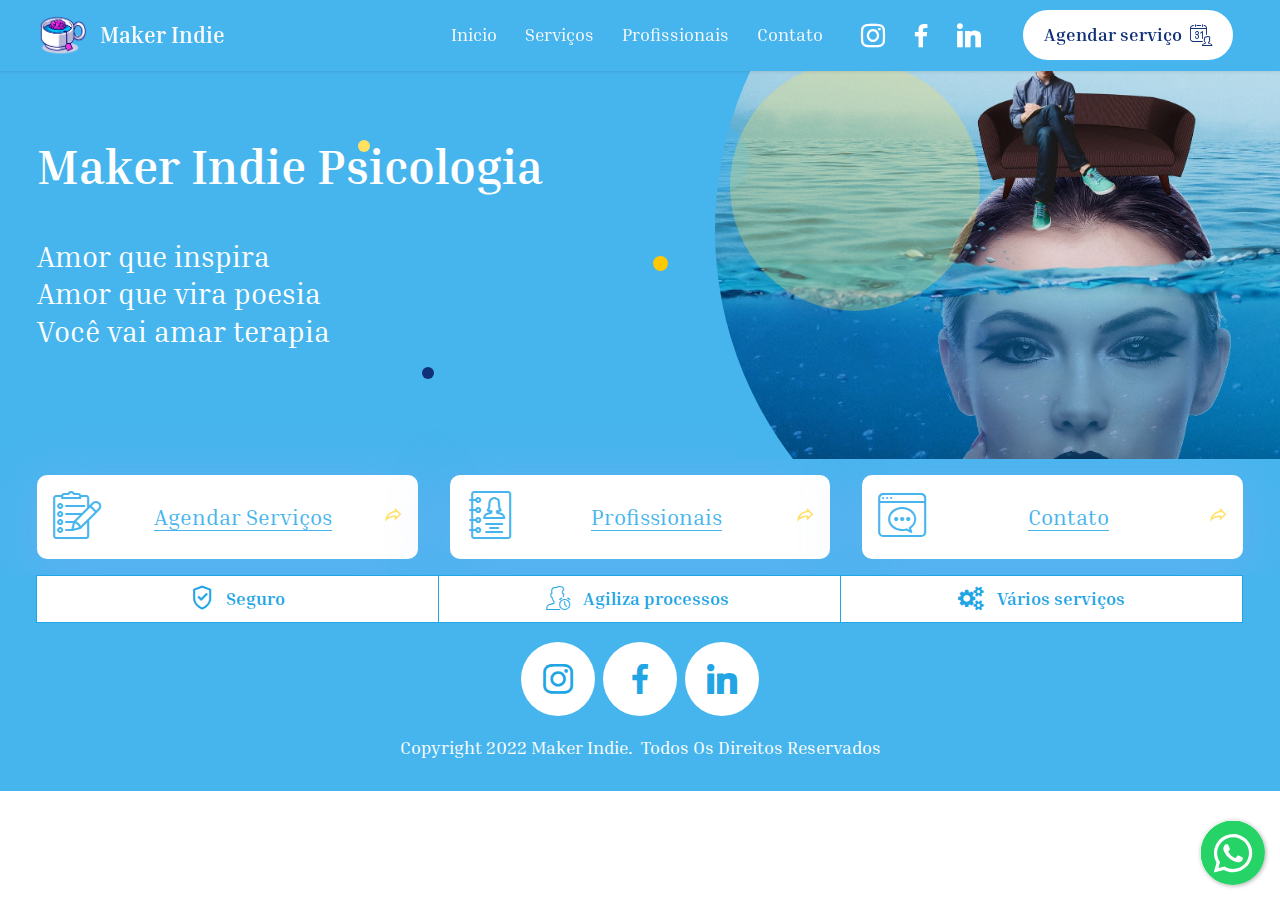
==== commit 1084672a: "Add files via upload" ====
--- a/index.html
+++ b/index.html
@@ -20,7 +20,6 @@
   <link rel="stylesheet" href="assets/bootstrap/css/bootstrap.min.css">
   <link rel="stylesheet" href="assets/bootstrap/css/bootstrap-grid.min.css">
   <link rel="stylesheet" href="assets/bootstrap/css/bootstrap-reboot.min.css">
-  <link rel="stylesheet" href="assets/animatecss/animate.css">
   <link rel="stylesheet" href="assets/chatbutton/floating-wpp.css">
   <link rel="stylesheet" href="assets/dropdown/css/style.css">
   <link rel="stylesheet" href="assets/socicon/css/styles.css">
@@ -62,7 +61,7 @@
                         <img src="[data-uri]" alt="" style="height: 4.3rem;" loading="lazy" class="lazyload" data-src="assets/images/logo-psi-depositphotos-bgremover-105x105.png">
                     </a>
                 </span>
-                <span class="navbar-caption-wrap"><a class="navbar-caption text-white display-7" href="#">Maker Indie</a></span>
+                <span class="navbar-caption-wrap"><a class="navbar-caption text-white text-primary display-7" href="index.html">Maker Indie</a></span>
             </div>
             <button class="navbar-toggler" type="button" data-toggle="collapse" data-target="#navbarSupportedContent" aria-controls="navbarNavAltMarkup" aria-expanded="false" aria-label="Toggle navigation">
                 <div class="hamburger">
@@ -277,25 +276,24 @@
   <script src="assets/tether/tether.min.js"></script>
   <script src="assets/bootstrap/js/bootstrap.min.js"></script>
   <script src="assets/smoothscroll/smooth-scroll.js"></script>
-  <script src="assets/viewportchecker/jquery.viewportchecker.js"></script>
   <script src="assets/chatbutton/floating-wpp.js"></script>
   <script src="assets/chatbutton/script.js"></script>
   <script src="assets/playervimeo/vimeo_player.js"></script>
   <script src="assets/dropdown/js/nav-dropdown.js"></script>
   <script src="assets/dropdown/js/navbar-dropdown.js"></script>
   <script src="assets/touchswipe/jquery.touch-swipe.min.js"></script>
+  <script src="assets/viewportchecker/jquery.viewportchecker.js"></script>
   <script src="assets/theme/js/script.js"></script>
   
   
   
-  <input name="animation" type="hidden">
-  <div id="chatbutton-wa" data-phone="+5531983812332" data-showpopup="true" data-headertitle="👋 Fale com a gente no WhatsApp!" data-popupmessage="OI! 👋
+<script>"use strict";if("loading"in HTMLImageElement.prototype){document.querySelectorAll('img[loading="lazy"],iframe[loading="lazy"]').forEach(e=>{e.src=e.dataset.src,e.style.paddingTop=100*e.getAttribute("data-aspectratio")+"%",e.style.height=0,e.onload=function(){e.removeAttribute("style")}})}else{const e=document.createElement("script");e.src="https://cdnjs.cloudflare.com/ajax/libs/lazysizes/5.1.2/lazysizes.min.js",document.body.appendChild(e)}</script>
+<div id="chatbutton-wa" data-phone="+5531983812332" data-showpopup="true" data-headertitle="👋 Fale com a gente no WhatsApp!" data-popupmessage="OI! 👋
 
 Digite uma mensagem aqui. 
 Vai direto para o nosso telefone 🔥
 
 " data-placeholder="Digite aqui" data-position="left" data-headercolor="#47b5ed" data-backgroundcolor="#e5ddd5" data-autoopentimeout="10" data-size="65px"><div class="floating-wpp-button" style="width: 65px; height: 65px;"><div class="floating-wpp-button-image"><!--?xml version="1.0" encoding="UTF-8" standalone="no"?--><svg xmlns="http://www.w3.org/2000/svg" xmlns:xlink="http://www.w3.org/1999/xlink" style="isolation:isolate" viewBox="0 0 800 800" width="65" height="65"><defs><clipPath id="_clipPath_A3g8G5hPEGG2L0B6hFCxamU4cc8rfqzQ"><rect width="800" height="800"></rect></clipPath></defs><g clip-path="url(#_clipPath_A3g8G5hPEGG2L0B6hFCxamU4cc8rfqzQ)"><g><path d=" M 787.59 800 L 12.41 800 C 5.556 800 0 793.332 0 785.108 L 0 14.892 C 0 6.667 5.556 0 12.41 0 L 787.59 0 C 794.444 0 800 6.667 800 14.892 L 800 785.108 C 800 793.332 794.444 800 787.59 800 Z " fill="rgb(37,211,102)"></path></g><g><path d=" M 508.558 450.429 C 502.67 447.483 473.723 433.24 468.325 431.273 C 462.929 429.308 459.003 428.328 455.078 434.22 C 451.153 440.114 439.869 453.377 436.434 457.307 C 433 461.236 429.565 461.729 423.677 458.78 C 417.79 455.834 398.818 449.617 376.328 429.556 C 358.825 413.943 347.008 394.663 343.574 388.768 C 340.139 382.873 343.207 379.687 346.155 376.752 C 348.804 374.113 352.044 369.874 354.987 366.436 C 357.931 362.999 358.912 360.541 360.875 356.614 C 362.837 352.683 361.857 349.246 360.383 346.299 C 358.912 343.352 347.136 314.369 342.231 302.579 C 337.451 291.099 332.597 292.654 328.983 292.472 C 325.552 292.301 321.622 292.265 317.698 292.265 C 313.773 292.265 307.394 293.739 301.996 299.632 C 296.6 305.527 281.389 319.772 281.389 348.752 C 281.389 377.735 302.487 405.731 305.431 409.661 C 308.376 413.592 346.949 473.062 406.015 498.566 C 420.062 504.634 431.03 508.256 439.581 510.969 C 453.685 515.451 466.521 514.818 476.666 513.302 C 487.978 511.613 511.502 499.06 516.409 485.307 C 521.315 471.55 521.315 459.762 519.842 457.307 C 518.371 454.851 514.446 453.377 508.558 450.429 Z  M 401.126 597.117 L 401.047 597.117 C 365.902 597.104 331.431 587.661 301.36 569.817 L 294.208 565.572 L 220.08 585.017 L 239.866 512.743 L 235.21 505.332 C 215.604 474.149 205.248 438.108 205.264 401.1 C 205.307 293.113 293.17 205.257 401.204 205.257 C 453.518 205.275 502.693 225.674 539.673 262.696 C 576.651 299.716 597.004 348.925 596.983 401.258 C 596.939 509.254 509.078 597.117 401.126 597.117 Z  M 567.816 234.565 C 523.327 190.024 464.161 165.484 401.124 165.458 C 271.24 165.458 165.529 271.161 165.477 401.085 C 165.46 442.617 176.311 483.154 196.932 518.892 L 163.502 641 L 288.421 608.232 C 322.839 627.005 361.591 636.901 401.03 636.913 L 401.126 636.913 L 401.127 636.913 C 530.998 636.913 636.717 531.2 636.77 401.274 C 636.794 338.309 612.306 279.105 567.816 234.565" fill-rule="evenodd" fill="rgb(255,255,255)"></path></g></g></svg></div></div></div>
- <script>"use strict";if("loading"in HTMLImageElement.prototype){document.querySelectorAll('img[loading="lazy"],iframe[loading="lazy"]').forEach(e=>{e.src=e.dataset.src,e.style.paddingTop=100*e.getAttribute("data-aspectratio")+"%",e.style.height=0,e.onload=function(){e.removeAttribute("style")}})}else{const e=document.createElement("script");e.src="https://cdnjs.cloudflare.com/ajax/libs/lazysizes/5.1.2/lazysizes.min.js",document.body.appendChild(e)}</script>
-
+ 
 </body>
 </html>--- a/assets/mobirise/css/mbr-additional.css
+++ b/assets/mobirise/css/mbr-additional.css
@@ -1590,7 +1590,7 @@
 }
 .cid-snM2QwAAWH {
   padding-top: 15px;
-  padding-bottom: 15px;
+  padding-bottom: 30px;
   background-color: #47b5ed;
 }
 .cid-snM2QwAAWH .mbr-text {
@@ -2113,7 +2113,7 @@
 }
 .cid-sZjoaIgXOf {
   padding-top: 15px;
-  padding-bottom: 15px;
+  padding-bottom: 30px;
   background-color: #47b5ed;
 }
 .cid-sZjoaIgXOf .mbr-text {
@@ -2121,7 +2121,7 @@
 }
 .cid-sZjoJCf9kw {
   padding-top: 2rem;
-  padding-bottom: 4rem;
+  padding-bottom: 2rem;
   background-color: #47b5ed;
 }
 .cid-sZjoJCf9kw .image-wrapper {
@@ -2613,7 +2613,7 @@
 }
 .cid-sZjnSBfizA {
   padding-top: 15px;
-  padding-bottom: 15px;
+  padding-bottom: 30px;
   background-color: #47b5ed;
 }
 .cid-sZjnSBfizA .mbr-text {
@@ -3202,7 +3202,7 @@
 }
 .cid-sZocLJhq1m {
   padding-top: 15px;
-  padding-bottom: 15px;
+  padding-bottom: 30px;
   background-color: #47b5ed;
 }
 .cid-sZocLJhq1m .mbr-text {
--- a/assets/mobirise/css/mbr-additional.css
+++ b/assets/mobirise/css/mbr-additional.css
@@ -1590,7 +1590,7 @@
 }
 .cid-snM2QwAAWH {
   padding-top: 15px;
-  padding-bottom: 15px;
+  padding-bottom: 30px;
   background-color: #47b5ed;
 }
 .cid-snM2QwAAWH .mbr-text {
@@ -2113,7 +2113,7 @@
 }
 .cid-sZjoaIgXOf {
   padding-top: 15px;
-  padding-bottom: 15px;
+  padding-bottom: 30px;
   background-color: #47b5ed;
 }
 .cid-sZjoaIgXOf .mbr-text {
@@ -2121,7 +2121,7 @@
 }
 .cid-sZjoJCf9kw {
   padding-top: 2rem;
-  padding-bottom: 4rem;
+  padding-bottom: 2rem;
   background-color: #47b5ed;
 }
 .cid-sZjoJCf9kw .image-wrapper {
@@ -2613,7 +2613,7 @@
 }
 .cid-sZjnSBfizA {
   padding-top: 15px;
-  padding-bottom: 15px;
+  padding-bottom: 30px;
   background-color: #47b5ed;
 }
 .cid-sZjnSBfizA .mbr-text {
@@ -3202,7 +3202,7 @@
 }
 .cid-sZocLJhq1m {
   padding-top: 15px;
-  padding-bottom: 15px;
+  padding-bottom: 30px;
   background-color: #47b5ed;
 }
 .cid-sZocLJhq1m .mbr-text {
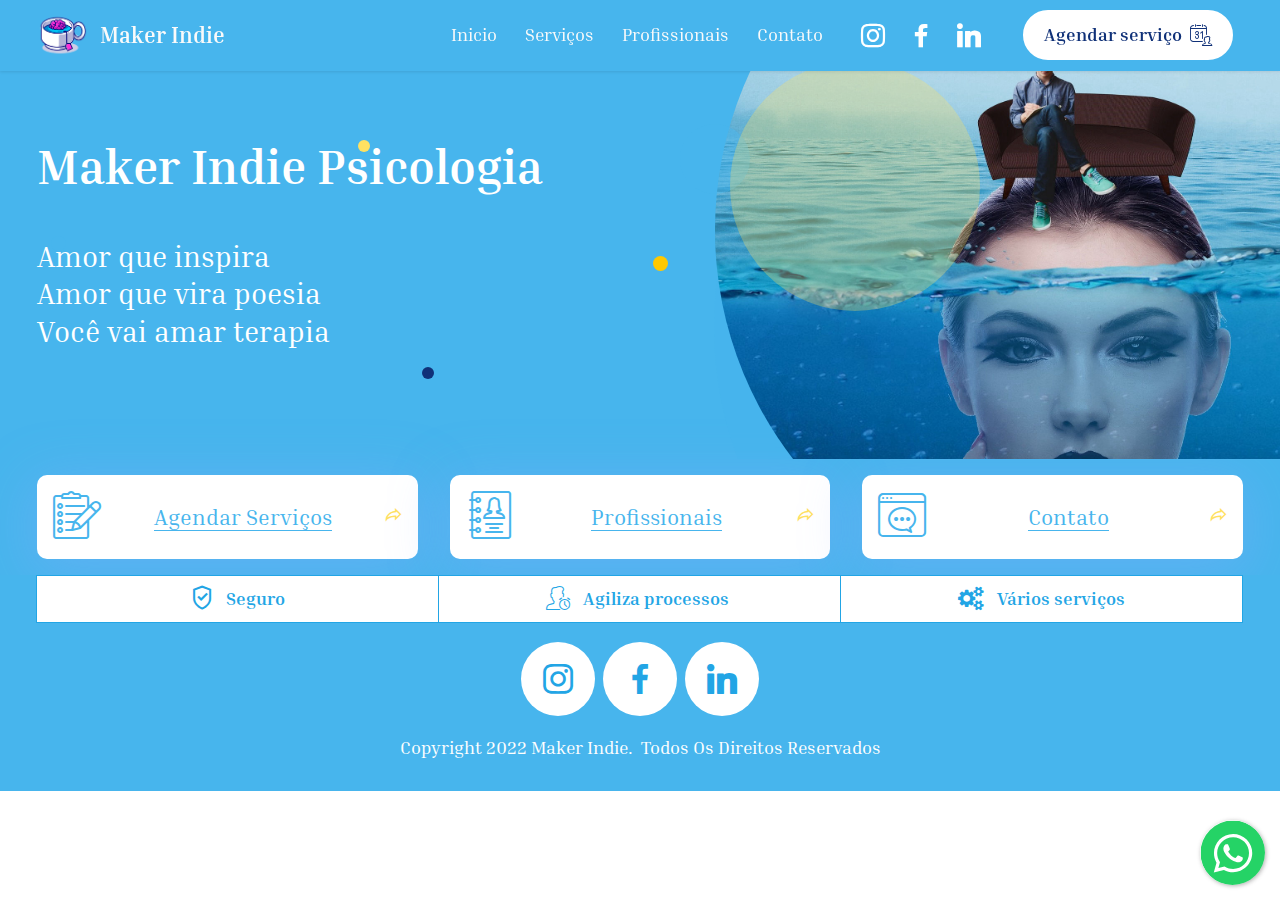
==== commit 28e92cf9: "Add files via upload" ====
--- a/index.html
+++ b/index.html
@@ -109,7 +109,7 @@
     </div>
 
     <div class="image__background">
-        <img src="[data-uri]" class="image lazyload" alt="" title="" loading="lazy" data-src="assets/images/mbr-1807x1920.jpg">
+        <img src="[data-uri]" class="image lazyload" alt="" title="" loading="lazy" data-src="assets/images/mbr-1-1807x1920.jpg">
         <div class="circle__image"></div>
         <div class="circle__image2"></div>
         <div class="circle__image3"></div>
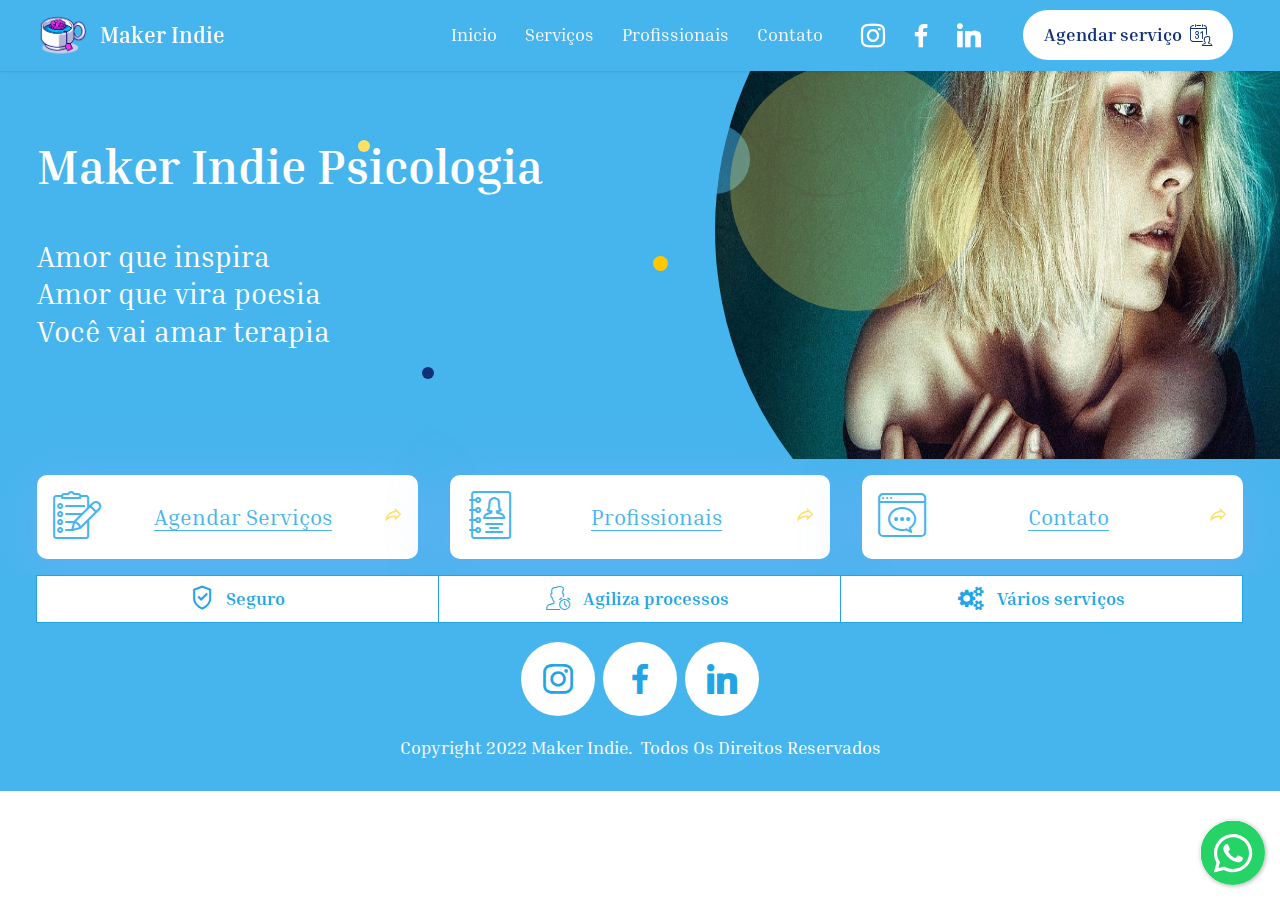
==== commit da41a74d: "Add files via upload" ====
--- a/index.html
+++ b/index.html
@@ -109,7 +109,7 @@
     </div>
 
     <div class="image__background">
-        <img src="[data-uri]" class="image lazyload" alt="" title="" loading="lazy" data-src="assets/images/mbr-1-1807x1920.jpg">
+        <img src="[data-uri]" class="image lazyload" alt="" title="" loading="lazy" data-src="assets/images/mbr-1-1920x1280.jpeg">
         <div class="circle__image"></div>
         <div class="circle__image2"></div>
         <div class="circle__image3"></div>
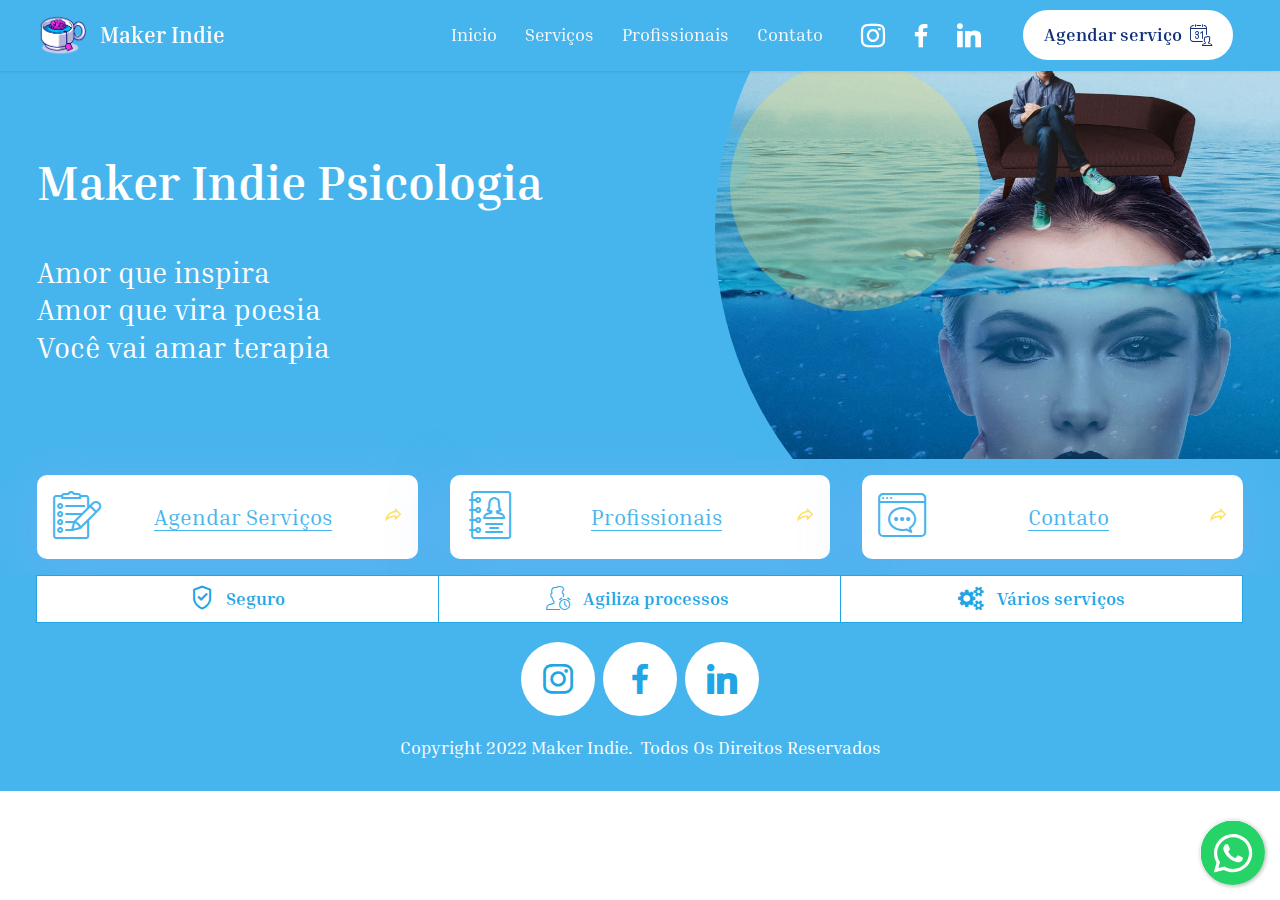
==== commit deb3dbc2: "Add files via upload" ====
--- a/index.html
+++ b/index.html
@@ -96,20 +96,15 @@
     </nav>
 </section>
 
-<section class="header2 modernm4_header2 cid-sZcP3g8MQ3" id="header2-r">
-
-    
-
-    
-    <div class="animation__background">
-        <div class="circle1"></div>
-        <div class="circle2"></div>
-        <div class="circle3"></div>
-        <div class="circle4"></div>
-    </div>
+<section class="header2 modernm4_header2 cid-sZqjNAZUE6" id="header2-8z">
+
+    
+
+    
+    
 
     <div class="image__background">
-        <img src="[data-uri]" class="image lazyload" alt="" title="" loading="lazy" data-src="assets/images/mbr-1-1920x1280.jpeg">
+        <img src="[data-uri]" class="image lazyload" alt="" title="" loading="lazy" data-src="assets/images/mbr-1230x1307.jpg">
         <div class="circle__image"></div>
         <div class="circle__image2"></div>
         <div class="circle__image3"></div>
@@ -119,10 +114,10 @@
         <div class="row">
             <div class="col-lg-12 title__block">
                 
-                <h1 class="mbr-section-title mbr-fonts-style display-2"><strong>Maker Indie&nbsp;</strong><strong>Psicologia</strong></h1>
+                <h1 class="mbr-section-title mbr-fonts-style display-2"><strong>Maker Indie Psicologia</strong></h1>
                 <p class="mbr-text mbr-fonts-style display-5">Amor que inspira
 <br>Amor que vira poesia
-<br>Você vai amar terapia&nbsp;<br></p>
+<br>Você vai amar terapia&nbsp;</p>
             </div>
             
         </div>
--- a/assets/mobirise/css/mbr-additional.css
+++ b/assets/mobirise/css/mbr-additional.css
@@ -712,17 +712,17 @@
 a {
   transition: color 0.6s;
 }
-.cid-sZcP3g8MQ3 {
-  padding-top: 5rem;
-  padding-bottom: 4rem;
+.cid-sZqjNAZUE6 {
+  padding-top: 6rem;
+  padding-bottom: 3rem;
   overflow: hidden;
   background-color: #47b5ed;
 }
-.cid-sZcP3g8MQ3 .container,
-.cid-sZcP3g8MQ3 .container-fluid {
+.cid-sZqjNAZUE6 .container,
+.cid-sZqjNAZUE6 .container-fluid {
   z-index: 10;
 }
-.cid-sZcP3g8MQ3 .image__background {
+.cid-sZqjNAZUE6 .image__background {
   position: absolute;
   z-index: 1;
   top: 0;
@@ -730,7 +730,7 @@
   right: 0;
   left: 0;
 }
-.cid-sZcP3g8MQ3 .image__background .image {
+.cid-sZqjNAZUE6 .image__background .image {
   position: absolute;
   border-radius: 50%;
   top: -205px;
@@ -738,12 +738,12 @@
   width: 990px;
   height: 990px;
 }
-.cid-sZcP3g8MQ3 .image__background .image img {
+.cid-sZqjNAZUE6 .image__background .image img {
   width: 100%;
   object-fit: cover;
 }
 @media (max-width: 1366px) and (min-width: 992px) {
-  .cid-sZcP3g8MQ3 .image__background .image {
+  .cid-sZqjNAZUE6 .image__background .image {
     top: -205px;
     right: -185px;
     width: 750px;
@@ -751,14 +751,14 @@
   }
 }
 @media (max-width: 991px) {
-  .cid-sZcP3g8MQ3 .image__background .image {
+  .cid-sZqjNAZUE6 .image__background .image {
     top: -90px;
     right: -120px;
     width: 450px;
     height: 450px;
   }
 }
-.cid-sZcP3g8MQ3 .image__background .circle__image {
+.cid-sZqjNAZUE6 .image__background .circle__image {
   position: absolute;
   top: -108px;
   z-index: -1;
@@ -769,7 +769,7 @@
   background-color: rgba(71, 181, 237, 0.4);
 }
 @media (max-width: 1366px) and (min-width: 992px) {
-  .cid-sZcP3g8MQ3 .image__background .circle__image {
+  .cid-sZqjNAZUE6 .image__background .circle__image {
     width: 750px;
     height: 750px;
     top: -108px;
@@ -777,14 +777,14 @@
   }
 }
 @media (max-width: 991px) {
-  .cid-sZcP3g8MQ3 .image__background .circle__image {
+  .cid-sZqjNAZUE6 .image__background .circle__image {
     top: -50px;
     right: -105px;
     width: 450px;
     height: 450px;
   }
 }
-.cid-sZcP3g8MQ3 .image__background .circle__image2 {
+.cid-sZqjNAZUE6 .image__background .circle__image2 {
   position: absolute;
   width: 70px;
   height: 70px;
@@ -795,17 +795,17 @@
   border-radius: 50%;
 }
 @media (max-width: 1366px) and (min-width: 992px) {
-  .cid-sZcP3g8MQ3 .image__background .circle__image2 {
+  .cid-sZqjNAZUE6 .image__background .circle__image2 {
     right: 530px;
   }
 }
 @media (max-width: 991px) {
-  .cid-sZcP3g8MQ3 .image__background .circle__image2 {
+  .cid-sZqjNAZUE6 .image__background .circle__image2 {
     right: 290px;
     top: 10%;
   }
 }
-.cid-sZcP3g8MQ3 .image__background .circle__image3 {
+.cid-sZqjNAZUE6 .image__background .circle__image3 {
   width: 378px;
   height: 378px;
   bottom: 9%;
@@ -816,119 +816,119 @@
   border-radius: 50%;
 }
 @media (max-width: 1366px) and (min-width: 992px) {
-  .cid-sZcP3g8MQ3 .image__background .circle__image3 {
+  .cid-sZqjNAZUE6 .image__background .circle__image3 {
     width: 250px;
     height: 250px;
     bottom: 37%;
   }
 }
 @media (max-width: 991px) {
-  .cid-sZcP3g8MQ3 .image__background .circle__image3 {
+  .cid-sZqjNAZUE6 .image__background .circle__image3 {
     width: 150px;
     height: 150px;
     bottom: 60%;
     right: 120px;
   }
 }
-.cid-sZcP3g8MQ3 .container {
+.cid-sZqjNAZUE6 .container {
   pointer-events: none;
 }
-.cid-sZcP3g8MQ3 .subtitle__block,
-.cid-sZcP3g8MQ3 .title__block,
-.cid-sZcP3g8MQ3 .buttons__block {
+.cid-sZqjNAZUE6 .subtitle__block,
+.cid-sZqjNAZUE6 .title__block,
+.cid-sZqjNAZUE6 .buttons__block {
   pointer-events: all;
 }
-.cid-sZcP3g8MQ3 .mbr-section-subtitle {
+.cid-sZqjNAZUE6 .mbr-section-subtitle {
   line-height: 33px;
   letter-spacing: 1.5px;
   margin-bottom: 15px;
-  color: #ffffff;
-}
-.cid-sZcP3g8MQ3 .mbr-section-title {
+  color: #c0c0c9;
+}
+.cid-sZqjNAZUE6 .mbr-section-title {
   margin-bottom: 45px;
   color: #ffffff;
   font-weight: 300;
 }
-.cid-sZcP3g8MQ3 .mbr-section-title b,
-.cid-sZcP3g8MQ3 .mbr-section-title strong {
+.cid-sZqjNAZUE6 .mbr-section-title b,
+.cid-sZqjNAZUE6 .mbr-section-title strong {
   font-weight: 900;
 }
-.cid-sZcP3g8MQ3 .mbr-text {
+.cid-sZqjNAZUE6 .mbr-text {
   margin-bottom: 45px;
 }
-.cid-sZcP3g8MQ3 .inner__button {
+.cid-sZqjNAZUE6 .inner__button {
   display: inline-flex;
   flex-wrap: wrap;
 }
-.cid-sZcP3g8MQ3 .inner__button .mbr-section-btn {
+.cid-sZqjNAZUE6 .inner__button .mbr-section-btn {
   display: inline-block;
 }
-.cid-sZcP3g8MQ3 .inner__button .mbr-section-btn .btn-info {
+.cid-sZqjNAZUE6 .inner__button .mbr-section-btn .btn-info {
   border: none !important;
   box-shadow: 0px 10px 40px 0px rgba(0, 0, 0, 0.25);
   background: linear-gradient(-135deg, #ffe161 0%, rgba(255, 225, 97, 0.85) 100%) !important;
 }
-.cid-sZcP3g8MQ3 .inner__button .mbr-section-btn .btn-info:hover {
+.cid-sZqjNAZUE6 .inner__button .mbr-section-btn .btn-info:hover {
   border-color: transparent !important;
 }
-.cid-sZcP3g8MQ3 .inner__button .mbr-section-btn .btn .mbr-iconfont {
+.cid-sZqjNAZUE6 .inner__button .mbr-section-btn .btn .mbr-iconfont {
   margin-left: 5px;
   vertical-align: -5px;
 }
 @media (max-width: 550px) {
-  .cid-sZcP3g8MQ3 .inner__button .mbr-section-btn {
+  .cid-sZqjNAZUE6 .inner__button .mbr-section-btn {
     width: 100%;
   }
 }
-.cid-sZcP3g8MQ3 .mbr-figure {
+.cid-sZqjNAZUE6 .mbr-figure {
   display: inline-block;
   padding: 5px;
   font-weight: 500;
   transition: all 0.3s ease-in-out;
 }
-.cid-sZcP3g8MQ3 .mbr-figure:hover {
+.cid-sZqjNAZUE6 .mbr-figure:hover {
   color: #ffe161;
   cursor: pointer;
 }
-.cid-sZcP3g8MQ3 .mbr-figure:hover .mbr-media {
+.cid-sZqjNAZUE6 .mbr-figure:hover .mbr-media {
   border-color: #ffe161;
   color: #ffe161;
 }
 @media (max-width: 575px) {
-  .cid-sZcP3g8MQ3 .mbr-figure {
+  .cid-sZqjNAZUE6 .mbr-figure {
     margin: 0;
     margin-top: 10px;
     max-width: 350px;
     width: 100%;
   }
 }
-.cid-sZcP3g8MQ3 .mbr-media {
+.cid-sZqjNAZUE6 .mbr-media {
   display: inline-flex;
-  color: #ffffff;
+  color: #e9e9e9;
   align-items: center;
   justify-content: center;
-  border: 2px solid #ffffff;
+  border: 2px solid #e9e9e9;
   border-radius: 50%;
   height: 50px;
   width: 50px;
   transition: all 0.3s ease-in-out;
 }
-.cid-sZcP3g8MQ3 .mbr-media span {
+.cid-sZqjNAZUE6 .mbr-media span {
   font-size: 22px;
   position: relative;
   display: inline-block;
   margin-left: 3px;
 }
-.cid-sZcP3g8MQ3 .mbr-media span.mbri-play:before {
+.cid-sZqjNAZUE6 .mbr-media span.mbri-play:before {
   position: absolute;
   left: 50%;
 }
-.cid-sZcP3g8MQ3 .popup__text {
+.cid-sZqjNAZUE6 .popup__text {
   display: inline-block;
   vertical-align: middle;
   margin-right: 5px;
 }
-.cid-sZcP3g8MQ3 .modalWindow {
+.cid-sZqjNAZUE6 .modalWindow {
   position: fixed;
   z-index: 5000;
   left: 0;
@@ -937,16 +937,16 @@
   width: 100%;
   height: 100%;
 }
-.cid-sZcP3g8MQ3 .modalWindow .modalWindow-container {
+.cid-sZqjNAZUE6 .modalWindow .modalWindow-container {
   display: table-cell;
   vertical-align: middle;
 }
-.cid-sZcP3g8MQ3 .modalWindow .modalWindow-video {
+.cid-sZqjNAZUE6 .modalWindow .modalWindow-video {
   height: calc(80vw / 1.778);
   width: 80vw;
   margin: 0 auto;
 }
-.cid-sZcP3g8MQ3 a.close {
+.cid-sZqjNAZUE6 a.close {
   position: absolute;
   right: 0;
   top: 0;
@@ -957,52 +957,8 @@
   padding: 10px;
   transition: all 0.2s;
 }
-.cid-sZcP3g8MQ3 a.close:hover {
+.cid-sZqjNAZUE6 a.close:hover {
   color: #ffffff;
-}
-.cid-sZcP3g8MQ3 .animation__background .circle1 {
-  display: inline-block;
-  width: 12px;
-  height: 12px;
-  top: 20%;
-  left: 28%;
-  background: #ffe161;
-  border-radius: 50%;
-  position: absolute;
-  animation: animationOne 25s infinite linear;
-}
-.cid-sZcP3g8MQ3 .animation__background .circle2 {
-  display: inline-block;
-  width: 15px;
-  height: 15px;
-  top: 44%;
-  left: 4%;
-  background: #47b5ed;
-  border-radius: 50%;
-  position: absolute;
-  animation: animationOne 30s alternate infinite linear;
-}
-.cid-sZcP3g8MQ3 .animation__background .circle3 {
-  display: inline-block;
-  width: 15px;
-  height: 15px;
-  top: 49%;
-  left: 51%;
-  background: #ffc800;
-  position: absolute;
-  border-radius: 50%;
-  animation: animationTwo 35s infinite linear;
-}
-.cid-sZcP3g8MQ3 .animation__background .circle4 {
-  display: inline-block;
-  position: absolute;
-  border-radius: 50%;
-  width: 12px;
-  height: 12px;
-  background: #103178;
-  bottom: 20%;
-  left: 33%;
-  animation: animationOne 30s infinite linear;
 }
 @keyframes animationOne {
   0% {
@@ -1044,10 +1000,9 @@
     transform: translate(0px, 0px) rotate(0deg) scale(1);
   }
 }
-.cid-sZcP3g8MQ3 .mbr-text,
-.cid-sZcP3g8MQ3 .buttons__block {
+.cid-sZqjNAZUE6 .mbr-text,
+.cid-sZqjNAZUE6 .buttons__block {
   color: #ffffff;
-  text-align: left;
 }
 .cid-sZe92Mzn25 {
   padding-top: 0px;
--- a/assets/mobirise/css/mbr-additional.css
+++ b/assets/mobirise/css/mbr-additional.css
@@ -712,17 +712,17 @@
 a {
   transition: color 0.6s;
 }
-.cid-sZcP3g8MQ3 {
-  padding-top: 5rem;
-  padding-bottom: 4rem;
+.cid-sZqjNAZUE6 {
+  padding-top: 6rem;
+  padding-bottom: 3rem;
   overflow: hidden;
   background-color: #47b5ed;
 }
-.cid-sZcP3g8MQ3 .container,
-.cid-sZcP3g8MQ3 .container-fluid {
+.cid-sZqjNAZUE6 .container,
+.cid-sZqjNAZUE6 .container-fluid {
   z-index: 10;
 }
-.cid-sZcP3g8MQ3 .image__background {
+.cid-sZqjNAZUE6 .image__background {
   position: absolute;
   z-index: 1;
   top: 0;
@@ -730,7 +730,7 @@
   right: 0;
   left: 0;
 }
-.cid-sZcP3g8MQ3 .image__background .image {
+.cid-sZqjNAZUE6 .image__background .image {
   position: absolute;
   border-radius: 50%;
   top: -205px;
@@ -738,12 +738,12 @@
   width: 990px;
   height: 990px;
 }
-.cid-sZcP3g8MQ3 .image__background .image img {
+.cid-sZqjNAZUE6 .image__background .image img {
   width: 100%;
   object-fit: cover;
 }
 @media (max-width: 1366px) and (min-width: 992px) {
-  .cid-sZcP3g8MQ3 .image__background .image {
+  .cid-sZqjNAZUE6 .image__background .image {
     top: -205px;
     right: -185px;
     width: 750px;
@@ -751,14 +751,14 @@
   }
 }
 @media (max-width: 991px) {
-  .cid-sZcP3g8MQ3 .image__background .image {
+  .cid-sZqjNAZUE6 .image__background .image {
     top: -90px;
     right: -120px;
     width: 450px;
     height: 450px;
   }
 }
-.cid-sZcP3g8MQ3 .image__background .circle__image {
+.cid-sZqjNAZUE6 .image__background .circle__image {
   position: absolute;
   top: -108px;
   z-index: -1;
@@ -769,7 +769,7 @@
   background-color: rgba(71, 181, 237, 0.4);
 }
 @media (max-width: 1366px) and (min-width: 992px) {
-  .cid-sZcP3g8MQ3 .image__background .circle__image {
+  .cid-sZqjNAZUE6 .image__background .circle__image {
     width: 750px;
     height: 750px;
     top: -108px;
@@ -777,14 +777,14 @@
   }
 }
 @media (max-width: 991px) {
-  .cid-sZcP3g8MQ3 .image__background .circle__image {
+  .cid-sZqjNAZUE6 .image__background .circle__image {
     top: -50px;
     right: -105px;
     width: 450px;
     height: 450px;
   }
 }
-.cid-sZcP3g8MQ3 .image__background .circle__image2 {
+.cid-sZqjNAZUE6 .image__background .circle__image2 {
   position: absolute;
   width: 70px;
   height: 70px;
@@ -795,17 +795,17 @@
   border-radius: 50%;
 }
 @media (max-width: 1366px) and (min-width: 992px) {
-  .cid-sZcP3g8MQ3 .image__background .circle__image2 {
+  .cid-sZqjNAZUE6 .image__background .circle__image2 {
     right: 530px;
   }
 }
 @media (max-width: 991px) {
-  .cid-sZcP3g8MQ3 .image__background .circle__image2 {
+  .cid-sZqjNAZUE6 .image__background .circle__image2 {
     right: 290px;
     top: 10%;
   }
 }
-.cid-sZcP3g8MQ3 .image__background .circle__image3 {
+.cid-sZqjNAZUE6 .image__background .circle__image3 {
   width: 378px;
   height: 378px;
   bottom: 9%;
@@ -816,119 +816,119 @@
   border-radius: 50%;
 }
 @media (max-width: 1366px) and (min-width: 992px) {
-  .cid-sZcP3g8MQ3 .image__background .circle__image3 {
+  .cid-sZqjNAZUE6 .image__background .circle__image3 {
     width: 250px;
     height: 250px;
     bottom: 37%;
   }
 }
 @media (max-width: 991px) {
-  .cid-sZcP3g8MQ3 .image__background .circle__image3 {
+  .cid-sZqjNAZUE6 .image__background .circle__image3 {
     width: 150px;
     height: 150px;
     bottom: 60%;
     right: 120px;
   }
 }
-.cid-sZcP3g8MQ3 .container {
+.cid-sZqjNAZUE6 .container {
   pointer-events: none;
 }
-.cid-sZcP3g8MQ3 .subtitle__block,
-.cid-sZcP3g8MQ3 .title__block,
-.cid-sZcP3g8MQ3 .buttons__block {
+.cid-sZqjNAZUE6 .subtitle__block,
+.cid-sZqjNAZUE6 .title__block,
+.cid-sZqjNAZUE6 .buttons__block {
   pointer-events: all;
 }
-.cid-sZcP3g8MQ3 .mbr-section-subtitle {
+.cid-sZqjNAZUE6 .mbr-section-subtitle {
   line-height: 33px;
   letter-spacing: 1.5px;
   margin-bottom: 15px;
-  color: #ffffff;
-}
-.cid-sZcP3g8MQ3 .mbr-section-title {
+  color: #c0c0c9;
+}
+.cid-sZqjNAZUE6 .mbr-section-title {
   margin-bottom: 45px;
   color: #ffffff;
   font-weight: 300;
 }
-.cid-sZcP3g8MQ3 .mbr-section-title b,
-.cid-sZcP3g8MQ3 .mbr-section-title strong {
+.cid-sZqjNAZUE6 .mbr-section-title b,
+.cid-sZqjNAZUE6 .mbr-section-title strong {
   font-weight: 900;
 }
-.cid-sZcP3g8MQ3 .mbr-text {
+.cid-sZqjNAZUE6 .mbr-text {
   margin-bottom: 45px;
 }
-.cid-sZcP3g8MQ3 .inner__button {
+.cid-sZqjNAZUE6 .inner__button {
   display: inline-flex;
   flex-wrap: wrap;
 }
-.cid-sZcP3g8MQ3 .inner__button .mbr-section-btn {
+.cid-sZqjNAZUE6 .inner__button .mbr-section-btn {
   display: inline-block;
 }
-.cid-sZcP3g8MQ3 .inner__button .mbr-section-btn .btn-info {
+.cid-sZqjNAZUE6 .inner__button .mbr-section-btn .btn-info {
   border: none !important;
   box-shadow: 0px 10px 40px 0px rgba(0, 0, 0, 0.25);
   background: linear-gradient(-135deg, #ffe161 0%, rgba(255, 225, 97, 0.85) 100%) !important;
 }
-.cid-sZcP3g8MQ3 .inner__button .mbr-section-btn .btn-info:hover {
+.cid-sZqjNAZUE6 .inner__button .mbr-section-btn .btn-info:hover {
   border-color: transparent !important;
 }
-.cid-sZcP3g8MQ3 .inner__button .mbr-section-btn .btn .mbr-iconfont {
+.cid-sZqjNAZUE6 .inner__button .mbr-section-btn .btn .mbr-iconfont {
   margin-left: 5px;
   vertical-align: -5px;
 }
 @media (max-width: 550px) {
-  .cid-sZcP3g8MQ3 .inner__button .mbr-section-btn {
+  .cid-sZqjNAZUE6 .inner__button .mbr-section-btn {
     width: 100%;
   }
 }
-.cid-sZcP3g8MQ3 .mbr-figure {
+.cid-sZqjNAZUE6 .mbr-figure {
   display: inline-block;
   padding: 5px;
   font-weight: 500;
   transition: all 0.3s ease-in-out;
 }
-.cid-sZcP3g8MQ3 .mbr-figure:hover {
+.cid-sZqjNAZUE6 .mbr-figure:hover {
   color: #ffe161;
   cursor: pointer;
 }
-.cid-sZcP3g8MQ3 .mbr-figure:hover .mbr-media {
+.cid-sZqjNAZUE6 .mbr-figure:hover .mbr-media {
   border-color: #ffe161;
   color: #ffe161;
 }
 @media (max-width: 575px) {
-  .cid-sZcP3g8MQ3 .mbr-figure {
+  .cid-sZqjNAZUE6 .mbr-figure {
     margin: 0;
     margin-top: 10px;
     max-width: 350px;
     width: 100%;
   }
 }
-.cid-sZcP3g8MQ3 .mbr-media {
+.cid-sZqjNAZUE6 .mbr-media {
   display: inline-flex;
-  color: #ffffff;
+  color: #e9e9e9;
   align-items: center;
   justify-content: center;
-  border: 2px solid #ffffff;
+  border: 2px solid #e9e9e9;
   border-radius: 50%;
   height: 50px;
   width: 50px;
   transition: all 0.3s ease-in-out;
 }
-.cid-sZcP3g8MQ3 .mbr-media span {
+.cid-sZqjNAZUE6 .mbr-media span {
   font-size: 22px;
   position: relative;
   display: inline-block;
   margin-left: 3px;
 }
-.cid-sZcP3g8MQ3 .mbr-media span.mbri-play:before {
+.cid-sZqjNAZUE6 .mbr-media span.mbri-play:before {
   position: absolute;
   left: 50%;
 }
-.cid-sZcP3g8MQ3 .popup__text {
+.cid-sZqjNAZUE6 .popup__text {
   display: inline-block;
   vertical-align: middle;
   margin-right: 5px;
 }
-.cid-sZcP3g8MQ3 .modalWindow {
+.cid-sZqjNAZUE6 .modalWindow {
   position: fixed;
   z-index: 5000;
   left: 0;
@@ -937,16 +937,16 @@
   width: 100%;
   height: 100%;
 }
-.cid-sZcP3g8MQ3 .modalWindow .modalWindow-container {
+.cid-sZqjNAZUE6 .modalWindow .modalWindow-container {
   display: table-cell;
   vertical-align: middle;
 }
-.cid-sZcP3g8MQ3 .modalWindow .modalWindow-video {
+.cid-sZqjNAZUE6 .modalWindow .modalWindow-video {
   height: calc(80vw / 1.778);
   width: 80vw;
   margin: 0 auto;
 }
-.cid-sZcP3g8MQ3 a.close {
+.cid-sZqjNAZUE6 a.close {
   position: absolute;
   right: 0;
   top: 0;
@@ -957,52 +957,8 @@
   padding: 10px;
   transition: all 0.2s;
 }
-.cid-sZcP3g8MQ3 a.close:hover {
+.cid-sZqjNAZUE6 a.close:hover {
   color: #ffffff;
-}
-.cid-sZcP3g8MQ3 .animation__background .circle1 {
-  display: inline-block;
-  width: 12px;
-  height: 12px;
-  top: 20%;
-  left: 28%;
-  background: #ffe161;
-  border-radius: 50%;
-  position: absolute;
-  animation: animationOne 25s infinite linear;
-}
-.cid-sZcP3g8MQ3 .animation__background .circle2 {
-  display: inline-block;
-  width: 15px;
-  height: 15px;
-  top: 44%;
-  left: 4%;
-  background: #47b5ed;
-  border-radius: 50%;
-  position: absolute;
-  animation: animationOne 30s alternate infinite linear;
-}
-.cid-sZcP3g8MQ3 .animation__background .circle3 {
-  display: inline-block;
-  width: 15px;
-  height: 15px;
-  top: 49%;
-  left: 51%;
-  background: #ffc800;
-  position: absolute;
-  border-radius: 50%;
-  animation: animationTwo 35s infinite linear;
-}
-.cid-sZcP3g8MQ3 .animation__background .circle4 {
-  display: inline-block;
-  position: absolute;
-  border-radius: 50%;
-  width: 12px;
-  height: 12px;
-  background: #103178;
-  bottom: 20%;
-  left: 33%;
-  animation: animationOne 30s infinite linear;
 }
 @keyframes animationOne {
   0% {
@@ -1044,10 +1000,9 @@
     transform: translate(0px, 0px) rotate(0deg) scale(1);
   }
 }
-.cid-sZcP3g8MQ3 .mbr-text,
-.cid-sZcP3g8MQ3 .buttons__block {
+.cid-sZqjNAZUE6 .mbr-text,
+.cid-sZqjNAZUE6 .buttons__block {
   color: #ffffff;
-  text-align: left;
 }
 .cid-sZe92Mzn25 {
   padding-top: 0px;
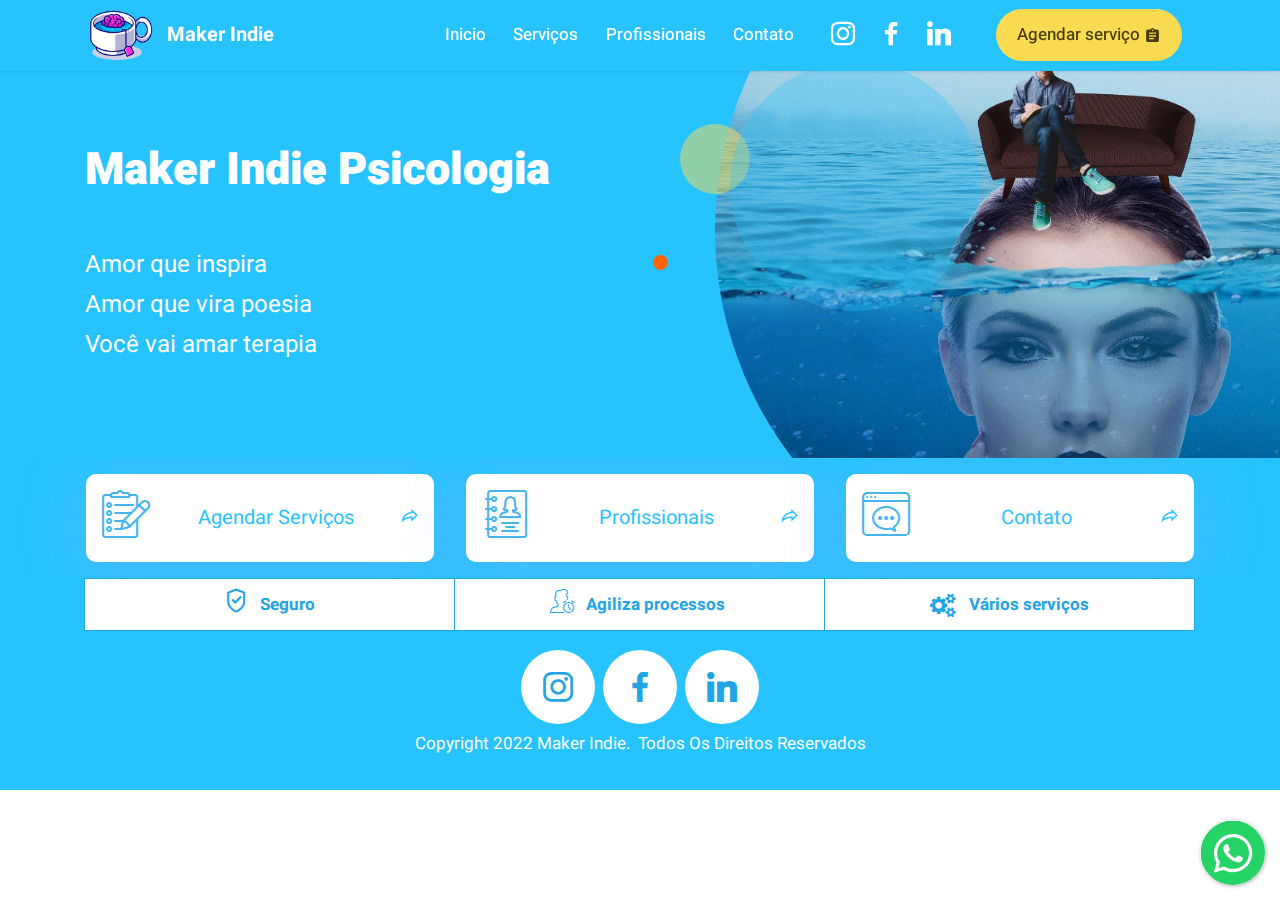
==== commit 6abb63aa: "Add files via upload" ====
--- a/index.html
+++ b/index.html
@@ -5,33 +5,39 @@
   <meta charset="UTF-8">
   <meta http-equiv="X-UA-Compatible" content="IE=edge">
   
+  <meta name="twitter:card" content="summary_large_image"/>
+  <meta name="twitter:image:src" content="assets/images/index-meta.png">
+  <meta property="og:image" content="assets/images/index-meta.png">
+  <meta name="twitter:title" content="Maker Indie PSI">
   <meta name="viewport" content="width=device-width, initial-scale=1, minimum-scale=1">
   <link rel="shortcut icon" href="assets/images/logo-psi-depositphotos-bgremover-105x105.png" type="image/x-icon">
-  <meta name="description" content="Sua aplicação de saúde mental">
-  
-  
-  <title>Maker iIndie Psi</title>
-  <link rel="stylesheet" href="assets/icon54-v2/style.css">
+  <meta name="description" content="A aplicação que cuida da sua saúde mental">
+  
+  
+  <title>Maker Indie PSI</title>
+  <link rel="stylesheet" href="assets/Material-Design-Icons/css/material.css">
   <link rel="stylesheet" href="assets/web/assets/mobirise-icons2/mobirise2.css">
   <link rel="stylesheet" href="assets/web/assets/mobirise-icons/mobirise-icons.css">
+  <link rel="stylesheet" href="assets/icon54-v2/style.css">
   <link rel="stylesheet" href="assets/FontAwesome/css/font-awesome.css">
   <link rel="stylesheet" href="assets/icon54-v4/style.css">
   <link rel="stylesheet" href="assets/tether/tether.min.css">
   <link rel="stylesheet" href="assets/bootstrap/css/bootstrap.min.css">
   <link rel="stylesheet" href="assets/bootstrap/css/bootstrap-grid.min.css">
   <link rel="stylesheet" href="assets/bootstrap/css/bootstrap-reboot.min.css">
+  <link rel="stylesheet" href="assets/animatecss/animate.min.css">
   <link rel="stylesheet" href="assets/chatbutton/floating-wpp.css">
   <link rel="stylesheet" href="assets/dropdown/css/style.css">
   <link rel="stylesheet" href="assets/socicon/css/styles.css">
   <link rel="stylesheet" href="assets/theme/css/style.css">
-  <link rel="preload" href="https://fonts.googleapis.com/css?family=Inria+Serif:300,300i,400,400i,700,700i&display=swap" as="style" onload="this.onload=null;this.rel='stylesheet'">
-  <noscript><link rel="stylesheet" href="https://fonts.googleapis.com/css?family=Inria+Serif:300,300i,400,400i,700,700i&display=swap"></noscript>
+  <link rel="preload" href="https://fonts.googleapis.com/css?family=Heebo:100,200,300,400,500,600,700,800,900&display=swap" as="style" onload="this.onload=null;this.rel='stylesheet'">
+  <noscript><link rel="stylesheet" href="https://fonts.googleapis.com/css?family=Heebo:100,200,300,400,500,600,700,800,900&display=swap"></noscript>
   <link rel="preload" as="style" href="assets/mobirise/css/mbr-additional.css"><link rel="stylesheet" href="assets/mobirise/css/mbr-additional.css" type="text/css">
   
   
   
   
-<meta name="theme-color" content="#47b5ed">
+<meta name="theme-color" content="#27c3ff">
 <link rel="manifest" href="manifest.json">
 <script src="sw-connect.js"></script>
 <meta name="apple-mobile-web-app-capable" content="yes">
@@ -48,7 +54,7 @@
 </head>
 <body>
   
-  <section class="menu menu1 cid-snLO0Eh0gn" once="menu" id="menu1-1">
+  <section class="menu menu1 cid-sZqn9XHUUK" once="menu" id="menu1-3">
     
     <nav class="navbar navbar-dropdown navbar-fixed-top navbar-expand-lg">
         
@@ -58,7 +64,7 @@
             <div class="navbar-brand">
                 <span class="navbar-logo">
                     <a href="index.html">
-                        <img src="[data-uri]" alt="" style="height: 4.3rem;" loading="lazy" class="lazyload" data-src="assets/images/logo-psi-depositphotos-bgremover-105x105.png">
+                        <img src="assets/images/logo-psi-depositphotos-bgremover-105x105.png" alt="Home" style="height: 4.3rem;">
                     </a>
                 </span>
                 <span class="navbar-caption-wrap"><a class="navbar-caption text-white text-primary display-7" href="index.html">Maker Indie</a></span>
@@ -90,21 +96,26 @@
                     </a>
                     
                 </div>
-                <div class="navbar-buttons mbr-section-btn"><a class="btn btn-white display-4" href="Agendar atendimentos.html"><span class="icon54-v2-user-calendar mbr-iconfont mbr-iconfont-btn"></span>Agendar serviço</a></div>
+                <div class="navbar-buttons mbr-section-btn"><a class="btn btn-danger display-4" href="page1.html"><span class="mdi-action-assignment mbr-iconfont mbr-iconfont-btn"></span>Agendar serviço&nbsp;</a></div>
             </div>
         </div>
     </nav>
 </section>
 
-<section class="header2 modernm4_header2 cid-sZqjNAZUE6" id="header2-8z">
-
-    
-
-    
-    
+<section class="header2 modernm4_header2 cid-sZqmMgz1Wj" id="header2-0">
+
+    
+
+    
+    <div class="animation__background">
+        <div class="circle1"></div>
+        <div class="circle2"></div>
+        <div class="circle3"></div>
+        <div class="circle4"></div>
+    </div>
 
     <div class="image__background">
-        <img src="[data-uri]" class="image lazyload" alt="" title="" loading="lazy" data-src="assets/images/mbr-1230x1307.jpg">
+        <img src="assets/images/mbr-1807x1920.jpg" class="image" alt="" title="">
         <div class="circle__image"></div>
         <div class="circle__image2"></div>
         <div class="circle__image3"></div>
@@ -114,7 +125,7 @@
         <div class="row">
             <div class="col-lg-12 title__block">
                 
-                <h1 class="mbr-section-title mbr-fonts-style display-2"><strong>Maker Indie Psicologia</strong></h1>
+                <h1 class="mbr-section-title mbr-fonts-style display-2"><strong>Maker Indie Psicologia</strong><br></h1>
                 <p class="mbr-text mbr-fonts-style display-5">Amor que inspira
 <br>Amor que vira poesia
 <br>Você vai amar terapia&nbsp;</p>
@@ -124,7 +135,7 @@
     </div>
 </section>
 
-<section class="features1 cid-sZe92Mzn25" id="social-buttons02-2r">
+<section class="features1 cid-sZqo4JgwnJ" id="social-buttons02-4">
 
     
 
@@ -135,14 +146,14 @@
             <div class="card cardcolor p-3 col-12 col-md-6 col-lg-4">
              <div class="card-wrapper">
                 <div class="card-img">
-                    <a href="Agendar atendimentos.html"><span class="mbr-iconfont ico1 icon54-v2-clipboard-pencil" style="color: rgb(71, 181, 237); fill: rgb(71, 181, 237); font-size: 20px;"></span></a>
+                    <a href="page1.html"><span class="mbr-iconfont ico1 icon54-v2-clipboard-pencil" style="color: rgb(71, 181, 237); fill: rgb(71, 181, 237); font-size: 20px;"></span></a>
                 </div>
                 <div class="card-box">
                     
-                    <h4 class="mbr-text align-left mbr-fonts-style display-7"><a href="Agendar atendimentos.html" class="text-danger">Agendar Serviços</a></h4>
+                    <h4 class="mbr-text align-left mbr-fonts-style display-7"><a href="page1.html" class="text-primary">Agendar Serviços</a></h4>
                 </div> 
                    <div class="card-img">
-                    <a href="Agendar atendimentos.html"><span class="mbr-iconfont ico2 mobi-mbri-share mobi-mbri"></span></a>
+                    <a href="page1.html"><span class="mbr-iconfont ico2 mobi-mbri-share mobi-mbri" style="color: rgb(39, 195, 255); fill: rgb(39, 195, 255);"></span></a>
                 </div>
                 </div>
             </div>
@@ -150,15 +161,15 @@
             <div class="card cardcolor p-3 col-12 col-md-6 col-lg-4">
                 <div class="card-wrapper">
                 <div class="card-img">
-                    <a href="Profissionais.html"><span class="mbr-iconfont ico1 icon54-v2-booklet-female-1" style="color: rgb(71, 181, 237); fill: rgb(71, 181, 237);"></span></a>
+                    <a href="page2.html"><span class="mbr-iconfont ico1 icon54-v2-booklet-female-1" style="color: rgb(71, 181, 237); fill: rgb(71, 181, 237);"></span></a>
                 </div>
                 <div class="card-box">
                     
                     <h4 class="mbr-text align-left mbr-fonts-style display-7"><strong>
-                        <a href="Profissionais.html" class="text-danger">Profissionais</a></strong></h4>
+                        <a href="page2.html" class="text-primary">Profissionais</a></strong></h4>
                 </div> 
                    <div class="card-img">
-                    <a href="Profissionais.html"><span class="mbr-iconfont ico2 mobi-mbri-share mobi-mbri"></span></a>
+                    <a href="page2.html"><span class="mbr-iconfont ico2 mobi-mbri-share mobi-mbri"></span></a>
                 </div>
                 </div>
             </div>
@@ -171,7 +182,7 @@
                 <div class="card-box">
                     
                     <h4 class="mbr-text align-left mbr-fonts-style display-7"><strong>
-                        <a href="Contato.html" class="text-danger">Contato</a></strong></h4>
+                        <a href="Contato.html" class="text-success text-primary">Contato</a></strong></h4>
                 </div> 
                    <div class="card-img">
                     <a href="Contato.html"><span class="mbr-iconfont ico2 mobi-mbri-share mobi-mbri"></span></a>
@@ -188,7 +199,7 @@
 
 </section>
 
-<section class="features07 cid-sZcXbGg5Ok" id="features07-1e">
+<section class="features07 cid-sZqo8t48KZ" id="features07-6">
     
     
     <div class="container">
@@ -223,7 +234,7 @@
     </div>
 </section>
 
-<section class="social1 cid-sZcUxqqmh3" id="share1-1b">
+<section class="social1 cid-sZqo6YrxOv" id="share1-5">
 
     
 
@@ -252,7 +263,7 @@
     </div>  
 </section>
 
-<section class="footer3 cid-snM2QwAAWH" once="footers" id="footer03-2">
+<section class="footer3 cid-sZqn82FiK2" once="footers" id="footer03-2">
     
     
     <div class="container">
@@ -271,24 +282,24 @@
   <script src="assets/tether/tether.min.js"></script>
   <script src="assets/bootstrap/js/bootstrap.min.js"></script>
   <script src="assets/smoothscroll/smooth-scroll.js"></script>
+  <script src="assets/viewportchecker/jquery.viewportchecker.js"></script>
   <script src="assets/chatbutton/floating-wpp.js"></script>
   <script src="assets/chatbutton/script.js"></script>
   <script src="assets/playervimeo/vimeo_player.js"></script>
   <script src="assets/dropdown/js/nav-dropdown.js"></script>
   <script src="assets/dropdown/js/navbar-dropdown.js"></script>
   <script src="assets/touchswipe/jquery.touch-swipe.min.js"></script>
-  <script src="assets/viewportchecker/jquery.viewportchecker.js"></script>
   <script src="assets/theme/js/script.js"></script>
   
   
   
-<script>"use strict";if("loading"in HTMLImageElement.prototype){document.querySelectorAll('img[loading="lazy"],iframe[loading="lazy"]').forEach(e=>{e.src=e.dataset.src,e.style.paddingTop=100*e.getAttribute("data-aspectratio")+"%",e.style.height=0,e.onload=function(){e.removeAttribute("style")}})}else{const e=document.createElement("script");e.src="https://cdnjs.cloudflare.com/ajax/libs/lazysizes/5.1.2/lazysizes.min.js",document.body.appendChild(e)}</script>
-<div id="chatbutton-wa" data-phone="+5531983812332" data-showpopup="true" data-headertitle="👋 Fale com a gente no WhatsApp!" data-popupmessage="OI! 👋
-
-Digite uma mensagem aqui. 
+  <input name="animation" type="hidden">
+  <div id="chatbutton-wa" data-phone="+5531983812332" data-showpopup="true" data-headertitle="👋 Fale com a gente no WhatsApp!" data-popupmessage="OI! 👋
+
+Digite uma mensagem aqui.
 Vai direto para o nosso telefone 🔥
 
-" data-placeholder="Digite aqui" data-position="left" data-headercolor="#47b5ed" data-backgroundcolor="#e5ddd5" data-autoopentimeout="10" data-size="65px"><div class="floating-wpp-button" style="width: 65px; height: 65px;"><div class="floating-wpp-button-image"><!--?xml version="1.0" encoding="UTF-8" standalone="no"?--><svg xmlns="http://www.w3.org/2000/svg" xmlns:xlink="http://www.w3.org/1999/xlink" style="isolation:isolate" viewBox="0 0 800 800" width="65" height="65"><defs><clipPath id="_clipPath_A3g8G5hPEGG2L0B6hFCxamU4cc8rfqzQ"><rect width="800" height="800"></rect></clipPath></defs><g clip-path="url(#_clipPath_A3g8G5hPEGG2L0B6hFCxamU4cc8rfqzQ)"><g><path d=" M 787.59 800 L 12.41 800 C 5.556 800 0 793.332 0 785.108 L 0 14.892 C 0 6.667 5.556 0 12.41 0 L 787.59 0 C 794.444 0 800 6.667 800 14.892 L 800 785.108 C 800 793.332 794.444 800 787.59 800 Z " fill="rgb(37,211,102)"></path></g><g><path d=" M 508.558 450.429 C 502.67 447.483 473.723 433.24 468.325 431.273 C 462.929 429.308 459.003 428.328 455.078 434.22 C 451.153 440.114 439.869 453.377 436.434 457.307 C 433 461.236 429.565 461.729 423.677 458.78 C 417.79 455.834 398.818 449.617 376.328 429.556 C 358.825 413.943 347.008 394.663 343.574 388.768 C 340.139 382.873 343.207 379.687 346.155 376.752 C 348.804 374.113 352.044 369.874 354.987 366.436 C 357.931 362.999 358.912 360.541 360.875 356.614 C 362.837 352.683 361.857 349.246 360.383 346.299 C 358.912 343.352 347.136 314.369 342.231 302.579 C 337.451 291.099 332.597 292.654 328.983 292.472 C 325.552 292.301 321.622 292.265 317.698 292.265 C 313.773 292.265 307.394 293.739 301.996 299.632 C 296.6 305.527 281.389 319.772 281.389 348.752 C 281.389 377.735 302.487 405.731 305.431 409.661 C 308.376 413.592 346.949 473.062 406.015 498.566 C 420.062 504.634 431.03 508.256 439.581 510.969 C 453.685 515.451 466.521 514.818 476.666 513.302 C 487.978 511.613 511.502 499.06 516.409 485.307 C 521.315 471.55 521.315 459.762 519.842 457.307 C 518.371 454.851 514.446 453.377 508.558 450.429 Z  M 401.126 597.117 L 401.047 597.117 C 365.902 597.104 331.431 587.661 301.36 569.817 L 294.208 565.572 L 220.08 585.017 L 239.866 512.743 L 235.21 505.332 C 215.604 474.149 205.248 438.108 205.264 401.1 C 205.307 293.113 293.17 205.257 401.204 205.257 C 453.518 205.275 502.693 225.674 539.673 262.696 C 576.651 299.716 597.004 348.925 596.983 401.258 C 596.939 509.254 509.078 597.117 401.126 597.117 Z  M 567.816 234.565 C 523.327 190.024 464.161 165.484 401.124 165.458 C 271.24 165.458 165.529 271.161 165.477 401.085 C 165.46 442.617 176.311 483.154 196.932 518.892 L 163.502 641 L 288.421 608.232 C 322.839 627.005 361.591 636.901 401.03 636.913 L 401.126 636.913 L 401.127 636.913 C 530.998 636.913 636.717 531.2 636.77 401.274 C 636.794 338.309 612.306 279.105 567.816 234.565" fill-rule="evenodd" fill="rgb(255,255,255)"></path></g></g></svg></div></div></div>
+" data-placeholder="Digite aqui" data-position="left" data-headercolor="#27c3ff" data-backgroundcolor="#e5ddd5" data-autoopentimeout="10" data-size="65px"><div class="floating-wpp-button" style="width: 65px; height: 65px;"><div class="floating-wpp-button-image"><!--?xml version="1.0" encoding="UTF-8" standalone="no"?--><svg xmlns="http://www.w3.org/2000/svg" xmlns:xlink="http://www.w3.org/1999/xlink" style="isolation:isolate" viewBox="0 0 800 800" width="65" height="65"><defs><clipPath id="_clipPath_A3g8G5hPEGG2L0B6hFCxamU4cc8rfqzQ"><rect width="800" height="800"></rect></clipPath></defs><g clip-path="url(#_clipPath_A3g8G5hPEGG2L0B6hFCxamU4cc8rfqzQ)"><g><path d=" M 787.59 800 L 12.41 800 C 5.556 800 0 793.332 0 785.108 L 0 14.892 C 0 6.667 5.556 0 12.41 0 L 787.59 0 C 794.444 0 800 6.667 800 14.892 L 800 785.108 C 800 793.332 794.444 800 787.59 800 Z " fill="rgb(37,211,102)"></path></g><g><path d=" M 508.558 450.429 C 502.67 447.483 473.723 433.24 468.325 431.273 C 462.929 429.308 459.003 428.328 455.078 434.22 C 451.153 440.114 439.869 453.377 436.434 457.307 C 433 461.236 429.565 461.729 423.677 458.78 C 417.79 455.834 398.818 449.617 376.328 429.556 C 358.825 413.943 347.008 394.663 343.574 388.768 C 340.139 382.873 343.207 379.687 346.155 376.752 C 348.804 374.113 352.044 369.874 354.987 366.436 C 357.931 362.999 358.912 360.541 360.875 356.614 C 362.837 352.683 361.857 349.246 360.383 346.299 C 358.912 343.352 347.136 314.369 342.231 302.579 C 337.451 291.099 332.597 292.654 328.983 292.472 C 325.552 292.301 321.622 292.265 317.698 292.265 C 313.773 292.265 307.394 293.739 301.996 299.632 C 296.6 305.527 281.389 319.772 281.389 348.752 C 281.389 377.735 302.487 405.731 305.431 409.661 C 308.376 413.592 346.949 473.062 406.015 498.566 C 420.062 504.634 431.03 508.256 439.581 510.969 C 453.685 515.451 466.521 514.818 476.666 513.302 C 487.978 511.613 511.502 499.06 516.409 485.307 C 521.315 471.55 521.315 459.762 519.842 457.307 C 518.371 454.851 514.446 453.377 508.558 450.429 Z  M 401.126 597.117 L 401.047 597.117 C 365.902 597.104 331.431 587.661 301.36 569.817 L 294.208 565.572 L 220.08 585.017 L 239.866 512.743 L 235.21 505.332 C 215.604 474.149 205.248 438.108 205.264 401.1 C 205.307 293.113 293.17 205.257 401.204 205.257 C 453.518 205.275 502.693 225.674 539.673 262.696 C 576.651 299.716 597.004 348.925 596.983 401.258 C 596.939 509.254 509.078 597.117 401.126 597.117 Z  M 567.816 234.565 C 523.327 190.024 464.161 165.484 401.124 165.458 C 271.24 165.458 165.529 271.161 165.477 401.085 C 165.46 442.617 176.311 483.154 196.932 518.892 L 163.502 641 L 288.421 608.232 C 322.839 627.005 361.591 636.901 401.03 636.913 L 401.126 636.913 L 401.127 636.913 C 530.998 636.913 636.717 531.2 636.77 401.274 C 636.794 338.309 612.306 279.105 567.816 234.565" fill-rule="evenodd" fill="rgb(255,255,255)"></path></g></g></svg></div></div></div>
  
 </body>
 </html>--- a/assets/Material-Design-Icons/css/material.css
+++ b/assets/Material-Design-Icons/css/material.css
@@ -0,0 +1,2522 @@
+@font-face {
+  font-family: 'Material-Design-Icons';
+  src: url('../fonts/Material-Design-Icons.eot?3ocs8m');
+  src: url('../fonts/Material-Design-Icons.eot?#iefix3ocs8m') format('embedded-opentype'), url('../fonts/Material-Design-Icons.woff?3ocs8m') format('woff'), url('../fonts/Material-Design-Icons.ttf?3ocs8m') format('truetype'), url('../fonts/Material-Design-Icons.svg?3ocs8m#Material-Design-Icons') format('svg');
+  font-weight: normal;
+  font-style: normal;
+}
+[class^="mdi-"],
+[class*="mdi-"] {
+  speak: none;
+  display: inline-block;
+  font-style: normal;
+  font-variant:normal;
+  font-weight:normal;
+/*  font-size:24px;*/
+  line-height:1;
+  font-family:'Material-Design-Icons' !important;
+  text-rendering: auto;
+  
+  -webkit-font-smoothing: antialiased;
+  -moz-osx-font-smoothing: grayscale;
+  -webkit-transform: translate(0, 0);
+      -ms-transform: translate(0, 0);
+          transform: translate(0, 0);
+}
+[class^="mdi-"]:before,
+[class*="mdi-"]:before {
+  display: inline-block;
+  speak: none;
+  text-decoration: inherit;
+}
+[class^="mdi-"].pull-left,
+[class*="mdi-"].pull-left {
+  margin-right: .3em;
+}
+[class^="mdi-"].pull-right,
+[class*="mdi-"].pull-right {
+  margin-left: .3em;
+}
+[class^="mdi-"].mdi-lg:before,
+[class*="mdi-"].mdi-lg:before,
+[class^="mdi-"].mdi-lg:after,
+[class*="mdi-"].mdi-lg:after {
+  font-size: 1.33333333em;
+  line-height: 0.75em;
+  vertical-align: -15%;
+}
+[class^="mdi-"].mdi-2x:before,
+[class*="mdi-"].mdi-2x:before,
+[class^="mdi-"].mdi-2x:after,
+[class*="mdi-"].mdi-2x:after {
+  font-size: 2em;
+}
+[class^="mdi-"].mdi-3x:before,
+[class*="mdi-"].mdi-3x:before,
+[class^="mdi-"].mdi-3x:after,
+[class*="mdi-"].mdi-3x:after {
+  font-size: 3em;
+}
+[class^="mdi-"].mdi-4x:before,
+[class*="mdi-"].mdi-4x:before,
+[class^="mdi-"].mdi-4x:after,
+[class*="mdi-"].mdi-4x:after {
+  font-size: 4em;
+}
+[class^="mdi-"].mdi-5x:before,
+[class*="mdi-"].mdi-5x:before,
+[class^="mdi-"].mdi-5x:after,
+[class*="mdi-"].mdi-5x:after {
+  font-size: 5em;
+}
+[class^="mdi-device-signal-cellular-"]:after,
+[class^="mdi-device-battery-"]:after,
+[class^="mdi-device-battery-charging-"]:after,
+[class^="mdi-device-signal-cellular-connected-no-internet-"]:after,
+[class^="mdi-device-signal-wifi-"]:after,
+[class^="mdi-device-signal-wifi-statusbar-not-connected"]:after,
+.mdi-device-network-wifi:after {
+  opacity: .3;
+  position: absolute;
+  left: 0;
+  top: 0;
+  z-index: 1;
+  display: inline-block;
+  speak: none;
+  text-decoration: inherit;
+}
+[class^="mdi-device-signal-cellular-"]:after {
+  content: "\e758";
+}
+[class^="mdi-device-battery-"]:after {
+  content: "\e735";
+}
+[class^="mdi-device-battery-charging-"]:after {
+  content: "\e733";
+}
+[class^="mdi-device-signal-cellular-connected-no-internet-"]:after {
+  content: "\e75d";
+}
+[class^="mdi-device-signal-wifi-"]:after,
+.mdi-device-network-wifi:after {
+  content: "\e765";
+}
+[class^="mdi-device-signal-wifi-statusbasr-not-connected"]:after {
+  content: "\e8f7";
+}
+.mdi-device-signal-cellular-off:after,
+.mdi-device-signal-cellular-null:after,
+.mdi-device-signal-cellular-no-sim:after,
+.mdi-device-signal-wifi-off:after,
+.mdi-device-signal-wifi-4-bar:after,
+.mdi-device-signal-cellular-4-bar:after,
+.mdi-device-battery-alert:after,
+.mdi-device-signal-cellular-connected-no-internet-4-bar:after,
+.mdi-device-battery-std:after,
+.mdi-device-battery-full .mdi-device-battery-unknown:after {
+  content: "";
+}
+.mdi-fw {
+  width: 1.28571429em;
+  text-align: center;
+}
+.mdi-ul {
+  padding-left: 0;
+  margin-left: 2.14285714em;
+  list-style-type: none;
+}
+.mdi-ul > li {
+  position: relative;
+}
+.mdi-li {
+  position: absolute;
+  left: -2.14285714em;
+  width: 2.14285714em;
+  top: 0.14285714em;
+  text-align: center;
+}
+.mdi-li.mdi-lg {
+  left: -1.85714286em;
+}
+.mdi-border {
+  padding: .2em .25em .15em;
+  border: solid 0.08em #eeeeee;
+  border-radius: .1em;
+}
+.mdi-spin {
+  -webkit-animation: mdi-spin 2s infinite linear;
+  animation: mdi-spin 2s infinite linear;
+  -webkit-transform-origin: 50% 50%;
+  -ms-transform-origin: 50% 50%;
+      transform-origin: 50% 50%;
+}
+.mdi-pulse {
+  -webkit-animation: mdi-spin 1s steps(8) infinite;
+  animation: mdi-spin 1s steps(8) infinite;
+  -webkit-transform-origin: 50% 50%;
+  -ms-transform-origin: 50% 50%;
+      transform-origin: 50% 50%;
+}
+@-webkit-keyframes mdi-spin {
+  0% {
+    -webkit-transform: rotate(0deg);
+    transform: rotate(0deg);
+  }
+  100% {
+    -webkit-transform: rotate(359deg);
+    transform: rotate(359deg);
+  }
+}
+@keyframes mdi-spin {
+  0% {
+    -webkit-transform: rotate(0deg);
+    transform: rotate(0deg);
+  }
+  100% {
+    -webkit-transform: rotate(359deg);
+    transform: rotate(359deg);
+  }
+}
+.mdi-rotate-90 {
+  filter: progid:DXImageTransform.Microsoft.BasicImage(rotation=1);
+  -webkit-transform: rotate(90deg);
+  -ms-transform: rotate(90deg);
+  transform: rotate(90deg);
+}
+.mdi-rotate-180 {
+  filter: progid:DXImageTransform.Microsoft.BasicImage(rotation=2);
+  -webkit-transform: rotate(180deg);
+  -ms-transform: rotate(180deg);
+  transform: rotate(180deg);
+}
+.mdi-rotate-270 {
+  filter: progid:DXImageTransform.Microsoft.BasicImage(rotation=3);
+  -webkit-transform: rotate(270deg);
+  -ms-transform: rotate(270deg);
+  transform: rotate(270deg);
+}
+.mdi-flip-horizontal {
+  filter: progid:DXImageTransform.Microsoft.BasicImage(rotation=0, mirror=1);
+  -webkit-transform: scale(-1, 1);
+  -ms-transform: scale(-1, 1);
+  transform: scale(-1, 1);
+}
+.mdi-flip-vertical {
+  filter: progid:DXImageTransform.Microsoft.BasicImage(rotation=2, mirror=1);
+  -webkit-transform: scale(1, -1);
+  -ms-transform: scale(1, -1);
+  transform: scale(1, -1);
+}
+:root .mdi-rotate-90,
+:root .mdi-rotate-180,
+:root .mdi-rotate-270,
+:root .mdi-flip-horizontal,
+:root .mdi-flip-vertical {
+  -webkit-filter: none;
+          filter: none;
+}
+.mdi-stack {
+  position: relative;
+  display: inline-block;
+  width: 2em;
+  height: 2em;
+  line-height: 2em;
+  vertical-align: middle;
+}
+.mdi-stack-1x,
+.mdi-stack-2x {
+  position: absolute;
+  left: 0;
+  width: 100%;
+  text-align: center;
+}
+.mdi-stack-1x {
+  line-height: inherit;
+}
+.mdi-stack-2x {
+  font-size: 2em;
+}
+.mdi-inverse {
+  color: #ffffff;
+}
+/* Start Icons */
+.mdi-action-3d-rotation:before {
+  content: "\e600";
+}
+.mdi-action-accessibility:before {
+  content: "\e601";
+}
+.mdi-action-account-balance-wallet:before {
+  content: "\e602";
+}
+.mdi-action-account-balance:before {
+  content: "\e603";
+}
+.mdi-action-account-box:before {
+  content: "\e604";
+}
+.mdi-action-account-child:before {
+  content: "\e605";
+}
+.mdi-action-account-circle:before {
+  content: "\e606";
+}
+.mdi-action-add-shopping-cart:before {
+  content: "\e607";
+}
+.mdi-action-alarm-add:before {
+  content: "\e608";
+}
+.mdi-action-alarm-off:before {
+  content: "\e609";
+}
+.mdi-action-alarm-on:before {
+  content: "\e60a";
+}
+.mdi-action-alarm:before {
+  content: "\e60b";
+}
+.mdi-action-android:before {
+  content: "\e60c";
+}
+.mdi-action-announcement:before {
+  content: "\e60d";
+}
+.mdi-action-aspect-ratio:before {
+  content: "\e60e";
+}
+.mdi-action-assessment:before {
+  content: "\e60f";
+}
+.mdi-action-assignment-ind:before {
+  content: "\e610";
+}
+.mdi-action-assignment-late:before {
+  content: "\e611";
+}
+.mdi-action-assignment-return:before {
+  content: "\e612";
+}
+.mdi-action-assignment-returned:before {
+  content: "\e613";
+}
+.mdi-action-assignment-turned-in:before {
+  content: "\e614";
+}
+.mdi-action-assignment:before {
+  content: "\e615";
+}
+.mdi-action-autorenew:before {
+  content: "\e616";
+}
+.mdi-action-backup:before {
+  content: "\e617";
+}
+.mdi-action-book:before {
+  content: "\e618";
+}
+.mdi-action-bookmark-outline:before {
+  content: "\e619";
+}
+.mdi-action-bookmark:before {
+  content: "\e61a";
+}
+.mdi-action-bug-report:before {
+  content: "\e61b";
+}
+.mdi-action-cached:before {
+  content: "\e61c";
+}
+.mdi-action-check-circle:before {
+  content: "\e61d";
+}
+.mdi-action-class:before {
+  content: "\e61e";
+}
+.mdi-action-credit-card:before {
+  content: "\e61f";
+}
+.mdi-action-dashboard:before {
+  content: "\e620";
+}
+.mdi-action-delete:before {
+  content: "\e621";
+}
+.mdi-action-description:before {
+  content: "\e622";
+}
+.mdi-action-dns:before {
+  content: "\e623";
+}
+.mdi-action-done-all:before {
+  content: "\e624";
+}
+.mdi-action-done:before {
+  content: "\e625";
+}
+.mdi-action-event:before {
+  content: "\e626";
+}
+.mdi-action-exit-to-app:before {
+  content: "\e627";
+}
+.mdi-action-explore:before {
+  content: "\e628";
+}
+.mdi-action-extension:before {
+  content: "\e629";
+}
+.mdi-action-face-unlock:before {
+  content: "\e62a";
+}
+.mdi-action-favorite-outline:before {
+  content: "\e62b";
+}
+.mdi-action-favorite:before {
+  content: "\e62c";
+}
+.mdi-action-find-in-page:before {
+  content: "\e62d";
+}
+.mdi-action-find-replace:before {
+  content: "\e62e";
+}
+.mdi-action-flip-to-back:before {
+  content: "\e62f";
+}
+.mdi-action-flip-to-front:before {
+  content: "\e630";
+}
+.mdi-action-get-app:before {
+  content: "\e631";
+}
+.mdi-action-grade:before {
+  content: "\e632";
+}
+.mdi-action-group-work:before {
+  content: "\e633";
+}
+.mdi-action-help:before {
+  content: "\e634";
+}
+.mdi-action-highlight-remove:before {
+  content: "\e635";
+}
+.mdi-action-history:before {
+  content: "\e636";
+}
+.mdi-action-home:before {
+  content: "\e637";
+}
+.mdi-action-https:before {
+  content: "\e638";
+}
+.mdi-action-info-outline:before {
+  content: "\e639";
+}
+.mdi-action-info:before {
+  content: "\e63a";
+}
+.mdi-action-input:before {
+  content: "\e63b";
+}
+.mdi-action-invert-colors:before {
+  content: "\e63c";
+}
+.mdi-action-label-outline:before {
+  content: "\e63d";
+}
+.mdi-action-label:before {
+  content: "\e63e";
+}
+.mdi-action-language:before {
+  content: "\e63f";
+}
+.mdi-action-launch:before {
+  content: "\e640";
+}
+.mdi-action-list:before {
+  content: "\e641";
+}
+.mdi-action-lock-open:before {
+  content: "\e642";
+}
+.mdi-action-lock-outline:before {
+  content: "\e643";
+}
+.mdi-action-lock:before {
+  content: "\e644";
+}
+.mdi-action-loyalty:before {
+  content: "\e645";
+}
+.mdi-action-markunread-mailbox:before {
+  content: "\e646";
+}
+.mdi-action-note-add:before {
+  content: "\e647";
+}
+.mdi-action-open-in-browser:before {
+  content: "\e648";
+}
+.mdi-action-open-in-new:before {
+  content: "\e649";
+}
+.mdi-action-open-with:before {
+  content: "\e64a";
+}
+.mdi-action-pageview:before {
+  content: "\e64b";
+}
+.mdi-action-payment:before {
+  content: "\e64c";
+}
+.mdi-action-perm-camera-mic:before {
+  content: "\e64d";
+}
+.mdi-action-perm-contact-cal:before {
+  content: "\e64e";
+}
+.mdi-action-perm-data-setting:before {
+  content: "\e64f";
+}
+.mdi-action-perm-device-info:before {
+  content: "\e650";
+}
+.mdi-action-perm-identity:before {
+  content: "\e651";
+}
+.mdi-action-perm-media:before {
+  content: "\e652";
+}
+.mdi-action-perm-phone-msg:before {
+  content: "\e653";
+}
+.mdi-action-perm-scan-wifi:before {
+  content: "\e654";
+}
+.mdi-action-picture-in-picture:before {
+  content: "\e655";
+}
+.mdi-action-polymer:before {
+  content: "\e656";
+}
+.mdi-action-print:before {
+  content: "\e657";
+}
+.mdi-action-query-builder:before {
+  content: "\e658";
+}
+.mdi-action-question-answer:before {
+  content: "\e659";
+}
+.mdi-action-receipt:before {
+  content: "\e65a";
+}
+.mdi-action-redeem:before {
+  content: "\e65b";
+}
+.mdi-action-reorder:before {
+  content: "\e65c";
+}
+.mdi-action-report-problem:before {
+  content: "\e65d";
+}
+.mdi-action-restore:before {
+  content: "\e65e";
+}
+.mdi-action-room:before {
+  content: "\e65f";
+}
+.mdi-action-schedule:before {
+  content: "\e660";
+}
+.mdi-action-search:before {
+  content: "\e661";
+}
+.mdi-action-settings-applications:before {
+  content: "\e662";
+}
+.mdi-action-settings-backup-restore:before {
+  content: "\e663";
+}
+.mdi-action-settings-bluetooth:before {
+  content: "\e664";
+}
+.mdi-action-settings-cell:before {
+  content: "\e665";
+}
+.mdi-action-settings-display:before {
+  content: "\e666";
+}
+.mdi-action-settings-ethernet:before {
+  content: "\e667";
+}
+.mdi-action-settings-input-antenna:before {
+  content: "\e668";
+}
+.mdi-action-settings-input-component:before {
+  content: "\e669";
+}
+.mdi-action-settings-input-composite:before {
+  content: "\e66a";
+}
+.mdi-action-settings-input-hdmi:before {
+  content: "\e66b";
+}
+.mdi-action-settings-input-svideo:before {
+  content: "\e66c";
+}
+.mdi-action-settings-overscan:before {
+  content: "\e66d";
+}
+.mdi-action-settings-phone:before {
+  content: "\e66e";
+}
+.mdi-action-settings-power:before {
+  content: "\e66f";
+}
+.mdi-action-settings-remote:before {
+  content: "\e670";
+}
+.mdi-action-settings-voice:before {
+  content: "\e671";
+}
+.mdi-action-settings:before {
+  content: "\e672";
+}
+.mdi-action-shop-two:before {
+  content: "\e673";
+}
+.mdi-action-shop:before {
+  content: "\e674";
+}
+.mdi-action-shopping-basket:before {
+  content: "\e675";
+}
+.mdi-action-shopping-cart:before {
+  content: "\e676";
+}
+.mdi-action-speaker-notes:before {
+  content: "\e677";
+}
+.mdi-action-spellcheck:before {
+  content: "\e678";
+}
+.mdi-action-star-rate:before {
+  content: "\e679";
+}
+.mdi-action-stars:before {
+  content: "\e67a";
+}
+.mdi-action-store:before {
+  content: "\e67b";
+}
+.mdi-action-subject:before {
+  content: "\e67c";
+}
+.mdi-action-supervisor-account:before {
+  content: "\e67d";
+}
+.mdi-action-swap-horiz:before {
+  content: "\e67e";
+}
+.mdi-action-swap-vert-circle:before {
+  content: "\e67f";
+}
+.mdi-action-swap-vert:before {
+  content: "\e680";
+}
+.mdi-action-system-update-tv:before {
+  content: "\e681";
+}
+.mdi-action-tab-unselected:before {
+  content: "\e682";
+}
+.mdi-action-tab:before {
+  content: "\e683";
+}
+.mdi-action-theaters:before {
+  content: "\e684";
+}
+.mdi-action-thumb-down:before {
+  content: "\e685";
+}
+.mdi-action-thumb-up:before {
+  content: "\e686";
+}
+.mdi-action-thumbs-up-down:before {
+  content: "\e687";
+}
+.mdi-action-toc:before {
+  content: "\e688";
+}
+.mdi-action-today:before {
+  content: "\e689";
+}
+.mdi-action-track-changes:before {
+  content: "\e68a";
+}
+.mdi-action-translate:before {
+  content: "\e68b";
+}
+.mdi-action-trending-down:before {
+  content: "\e68c";
+}
+.mdi-action-trending-neutral:before {
+  content: "\e68d";
+}
+.mdi-action-trending-up:before {
+  content: "\e68e";
+}
+.mdi-action-turned-in-not:before {
+  content: "\e68f";
+}
+.mdi-action-turned-in:before {
+  content: "\e690";
+}
+.mdi-action-verified-user:before {
+  content: "\e691";
+}
+.mdi-action-view-agenda:before {
+  content: "\e692";
+}
+.mdi-action-view-array:before {
+  content: "\e693";
+}
+.mdi-action-view-carousel:before {
+  content: "\e694";
+}
+.mdi-action-view-column:before {
+  content: "\e695";
+}
+.mdi-action-view-day:before {
+  content: "\e696";
+}
+.mdi-action-view-headline:before {
+  content: "\e697";
+}
+.mdi-action-view-list:before {
+  content: "\e698";
+}
+.mdi-action-view-module:before {
+  content: "\e699";
+}
+.mdi-action-view-quilt:before {
+  content: "\e69a";
+}
+.mdi-action-view-stream:before {
+  content: "\e69b";
+}
+.mdi-action-view-week:before {
+  content: "\e69c";
+}
+.mdi-action-visibility-off:before {
+  content: "\e69d";
+}
+.mdi-action-visibility:before {
+  content: "\e69e";
+}
+.mdi-action-wallet-giftcard:before {
+  content: "\e69f";
+}
+.mdi-action-wallet-membership:before {
+  content: "\e6a0";
+}
+.mdi-action-wallet-travel:before {
+  content: "\e6a1";
+}
+.mdi-action-work:before {
+  content: "\e6a2";
+}
+.mdi-alert-error:before {
+  content: "\e6a3";
+}
+.mdi-alert-warning:before {
+  content: "\e6a4";
+}
+.mdi-av-album:before {
+  content: "\e6a5";
+}
+.mdi-av-closed-caption:before {
+  content: "\e6a6";
+}
+.mdi-av-equalizer:before {
+  content: "\e6a7";
+}
+.mdi-av-explicit:before {
+  content: "\e6a8";
+}
+.mdi-av-fast-forward:before {
+  content: "\e6a9";
+}
+.mdi-av-fast-rewind:before {
+  content: "\e6aa";
+}
+.mdi-av-games:before {
+  content: "\e6ab";
+}
+.mdi-av-hearing:before {
+  content: "\e6ac";
+}
+.mdi-av-high-quality:before {
+  content: "\e6ad";
+}
+.mdi-av-loop:before {
+  content: "\e6ae";
+}
+.mdi-av-mic-none:before {
+  content: "\e6af";
+}
+.mdi-av-mic-off:before {
+  content: "\e6b0";
+}
+.mdi-av-mic:before {
+  content: "\e6b1";
+}
+.mdi-av-movie:before {
+  content: "\e6b2";
+}
+.mdi-av-my-library-add:before {
+  content: "\e6b3";
+}
+.mdi-av-my-library-books:before {
+  content: "\e6b4";
+}
+.mdi-av-my-library-music:before {
+  content: "\e6b5";
+}
+.mdi-av-new-releases:before {
+  content: "\e6b6";
+}
+.mdi-av-not-interested:before {
+  content: "\e6b7";
+}
+.mdi-av-pause-circle-fill:before {
+  content: "\e6b8";
+}
+.mdi-av-pause-circle-outline:before {
+  content: "\e6b9";
+}
+.mdi-av-pause:before {
+  content: "\e6ba";
+}
+.mdi-av-play-arrow:before {
+  content: "\e6bb";
+}
+.mdi-av-play-circle-fill:before {
+  content: "\e6bc";
+}
+.mdi-av-play-circle-outline:before {
+  content: "\e6bd";
+}
+.mdi-av-play-shopping-bag:before {
+  content: "\e6be";
+}
+.mdi-av-playlist-add:before {
+  content: "\e6bf";
+}
+.mdi-av-queue-music:before {
+  content: "\e6c0";
+}
+.mdi-av-queue:before {
+  content: "\e6c1";
+}
+.mdi-av-radio:before {
+  content: "\e6c2";
+}
+.mdi-av-recent-actors:before {
+  content: "\e6c3";
+}
+.mdi-av-repeat-one:before {
+  content: "\e6c4";
+}
+.mdi-av-repeat:before {
+  content: "\e6c5";
+}
+.mdi-av-replay:before {
+  content: "\e6c6";
+}
+.mdi-av-shuffle:before {
+  content: "\e6c7";
+}
+.mdi-av-skip-next:before {
+  content: "\e6c8";
+}
+.mdi-av-skip-previous:before {
+  content: "\e6c9";
+}
+.mdi-av-snooze:before {
+  content: "\e6ca";
+}
+.mdi-av-stop:before {
+  content: "\e6cb";
+}
+.mdi-av-subtitles:before {
+  content: "\e6cc";
+}
+.mdi-av-surround-sound:before {
+  content: "\e6cd";
+}
+.mdi-av-timer:before {
+  content: "\e6ce";
+}
+.mdi-av-video-collection:before {
+  content: "\e6cf";
+}
+.mdi-av-videocam-off:before {
+  content: "\e6d0";
+}
+.mdi-av-videocam:before {
+  content: "\e6d1";
+}
+.mdi-av-volume-down:before {
+  content: "\e6d2";
+}
+.mdi-av-volume-mute:before {
+  content: "\e6d3";
+}
+.mdi-av-volume-off:before {
+  content: "\e6d4";
+}
+.mdi-av-volume-up:before {
+  content: "\e6d5";
+}
+.mdi-av-web:before {
+  content: "\e6d6";
+}
+.mdi-communication-business:before {
+  content: "\e6d7";
+}
+.mdi-communication-call-end:before {
+  content: "\e6d8";
+}
+.mdi-communication-call-made:before {
+  content: "\e6d9";
+}
+.mdi-communication-call-merge:before {
+  content: "\e6da";
+}
+.mdi-communication-call-missed:before {
+  content: "\e6db";
+}
+.mdi-communication-call-received:before {
+  content: "\e6dc";
+}
+.mdi-communication-call-split:before {
+  content: "\e6dd";
+}
+.mdi-communication-call:before {
+  content: "\e6de";
+}
+.mdi-communication-chat:before {
+  content: "\e6df";
+}
+.mdi-communication-clear-all:before {
+  content: "\e6e0";
+}
+.mdi-communication-comment:before {
+  content: "\e6e1";
+}
+.mdi-communication-contacts:before {
+  content: "\e6e2";
+}
+.mdi-communication-dialer-sip:before {
+  content: "\e6e3";
+}
+.mdi-communication-dialpad:before {
+  content: "\e6e4";
+}
+.mdi-communication-dnd-on:before {
+  content: "\e6e5";
+}
+.mdi-communication-email:before {
+  content: "\e6e6";
+}
+.mdi-communication-forum:before {
+  content: "\e6e7";
+}
+.mdi-communication-import-export:before {
+  content: "\e6e8";
+}
+.mdi-communication-invert-colors-off:before {
+  content: "\e6e9";
+}
+.mdi-communication-invert-colors-on:before {
+  content: "\e6ea";
+}
+.mdi-communication-live-help:before {
+  content: "\e6eb";
+}
+.mdi-communication-location-off:before {
+  content: "\e6ec";
+}
+.mdi-communication-location-on:before {
+  content: "\e6ed";
+}
+.mdi-communication-message:before {
+  content: "\e6ee";
+}
+.mdi-communication-messenger:before {
+  content: "\e6ef";
+}
+.mdi-communication-no-sim:before {
+  content: "\e6f0";
+}
+.mdi-communication-phone:before {
+  content: "\e6f1";
+}
+.mdi-communication-portable-wifi-off:before {
+  content: "\e6f2";
+}
+.mdi-communication-quick-contacts-dialer:before {
+  content: "\e6f3";
+}
+.mdi-communication-quick-contacts-mail:before {
+  content: "\e6f4";
+}
+.mdi-communication-ring-volume:before {
+  content: "\e6f5";
+}
+.mdi-communication-stay-current-landscape:before {
+  content: "\e6f6";
+}
+.mdi-communication-stay-current-portrait:before {
+  content: "\e6f7";
+}
+.mdi-communication-stay-primary-landscape:before {
+  content: "\e6f8";
+}
+.mdi-communication-stay-primary-portrait:before {
+  content: "\e6f9";
+}
+.mdi-communication-swap-calls:before {
+  content: "\e6fa";
+}
+.mdi-communication-textsms:before {
+  content: "\e6fb";
+}
+.mdi-communication-voicemail:before {
+  content: "\e6fc";
+}
+.mdi-communication-vpn-key:before {
+  content: "\e6fd";
+}
+.mdi-content-add-box:before {
+  content: "\e6fe";
+}
+.mdi-content-add-circle-outline:before {
+  content: "\e6ff";
+}
+.mdi-content-add-circle:before {
+  content: "\e700";
+}
+.mdi-content-add:before {
+  content: "\e701";
+}
+.mdi-content-archive:before {
+  content: "\e702";
+}
+.mdi-content-backspace:before {
+  content: "\e703";
+}
+.mdi-content-block:before {
+  content: "\e704";
+}
+.mdi-content-clear:before {
+  content: "\e705";
+}
+.mdi-content-content-copy:before {
+  content: "\e706";
+}
+.mdi-content-content-cut:before {
+  content: "\e707";
+}
+.mdi-content-content-paste:before {
+  content: "\e708";
+}
+.mdi-content-create:before {
+  content: "\e709";
+}
+.mdi-content-drafts:before {
+  content: "\e70a";
+}
+.mdi-content-filter-list:before {
+  content: "\e70b";
+}
+.mdi-content-flag:before {
+  content: "\e70c";
+}
+.mdi-content-forward:before {
+  content: "\e70d";
+}
+.mdi-content-gesture:before {
+  content: "\e70e";
+}
+.mdi-content-inbox:before {
+  content: "\e70f";
+}
+.mdi-content-link:before {
+  content: "\e710";
+}
+.mdi-content-mail:before {
+  content: "\e711";
+}
+.mdi-content-markunread:before {
+  content: "\e712";
+}
+.mdi-content-redo:before {
+  content: "\e713";
+}
+.mdi-content-remove-circle-outline:before {
+  content: "\e714";
+}
+.mdi-content-remove-circle:before {
+  content: "\e715";
+}
+.mdi-content-remove:before {
+  content: "\e716";
+}
+.mdi-content-reply-all:before {
+  content: "\e717";
+}
+.mdi-content-reply:before {
+  content: "\e718";
+}
+.mdi-content-report:before {
+  content: "\e719";
+}
+.mdi-content-save:before {
+  content: "\e71a";
+}
+.mdi-content-select-all:before {
+  content: "\e71b";
+}
+.mdi-content-send:before {
+  content: "\e71c";
+}
+.mdi-content-sort:before {
+  content: "\e71d";
+}
+.mdi-content-text-format:before {
+  content: "\e71e";
+}
+.mdi-content-undo:before {
+  content: "\e71f";
+}
+.mdi-editor-attach-file:before {
+  content: "\e776";
+}
+.mdi-editor-attach-money:before {
+  content: "\e777";
+}
+.mdi-editor-border-all:before {
+  content: "\e778";
+}
+.mdi-editor-border-bottom:before {
+  content: "\e779";
+}
+.mdi-editor-border-clear:before {
+  content: "\e77a";
+}
+.mdi-editor-border-color:before {
+  content: "\e77b";
+}
+.mdi-editor-border-horizontal:before {
+  content: "\e77c";
+}
+.mdi-editor-border-inner:before {
+  content: "\e77d";
+}
+.mdi-editor-border-left:before {
+  content: "\e77e";
+}
+.mdi-editor-border-outer:before {
+  content: "\e77f";
+}
+.mdi-editor-border-right:before {
+  content: "\e780";
+}
+.mdi-editor-border-style:before {
+  content: "\e781";
+}
+.mdi-editor-border-top:before {
+  content: "\e782";
+}
+.mdi-editor-border-vertical:before {
+  content: "\e783";
+}
+.mdi-editor-format-align-center:before {
+  content: "\e784";
+}
+.mdi-editor-format-align-justify:before {
+  content: "\e785";
+}
+.mdi-editor-format-align-left:before {
+  content: "\e786";
+}
+.mdi-editor-format-align-right:before {
+  content: "\e787";
+}
+.mdi-editor-format-bold:before {
+  content: "\e788";
+}
+.mdi-editor-format-clear:before {
+  content: "\e789";
+}
+.mdi-editor-format-color-fill:before {
+  content: "\e78a";
+}
+.mdi-editor-format-color-reset:before {
+  content: "\e78b";
+}
+.mdi-editor-format-color-text:before {
+  content: "\e78c";
+}
+.mdi-editor-format-indent-decrease:before {
+  content: "\e78d";
+}
+.mdi-editor-format-indent-increase:before {
+  content: "\e78e";
+}
+.mdi-editor-format-italic:before {
+  content: "\e78f";
+}
+.mdi-editor-format-line-spacing:before {
+  content: "\e790";
+}
+.mdi-editor-format-list-bulleted:before {
+  content: "\e791";
+}
+.mdi-editor-format-list-numbered:before {
+  content: "\e792";
+}
+.mdi-editor-format-paint:before {
+  content: "\e793";
+}
+.mdi-editor-format-quote:before {
+  content: "\e794";
+}
+.mdi-editor-format-size:before {
+  content: "\e795";
+}
+.mdi-editor-format-strikethrough:before {
+  content: "\e796";
+}
+.mdi-editor-format-textdirection-l-to-r:before {
+  content: "\e797";
+}
+.mdi-editor-format-textdirection-r-to-l:before {
+  content: "\e798";
+}
+.mdi-editor-format-underline:before {
+  content: "\e799";
+}
+.mdi-editor-functions:before {
+  content: "\e79a";
+}
+.mdi-editor-insert-chart:before {
+  content: "\e79b";
+}
+.mdi-editor-insert-comment:before {
+  content: "\e79c";
+}
+.mdi-editor-insert-drive-file:before {
+  content: "\e79d";
+}
+.mdi-editor-insert-emoticon:before {
+  content: "\e79e";
+}
+.mdi-editor-insert-invitation:before {
+  content: "\e79f";
+}
+.mdi-editor-insert-link:before {
+  content: "\e7a0";
+}
+.mdi-editor-insert-photo:before {
+  content: "\e7a1";
+}
+.mdi-editor-merge-type:before {
+  content: "\e7a2";
+}
+.mdi-editor-mode-comment:before {
+  content: "\e7a3";
+}
+.mdi-editor-mode-edit:before {
+  content: "\e7a4";
+}
+.mdi-editor-publish:before {
+  content: "\e7a5";
+}
+.mdi-editor-vertical-align-bottom:before {
+  content: "\e7a6";
+}
+.mdi-editor-vertical-align-center:before {
+  content: "\e7a7";
+}
+.mdi-editor-vertical-align-top:before {
+  content: "\e7a8";
+}
+.mdi-editor-wrap-text:before {
+  content: "\e7a9";
+}
+.mdi-file-attachment:before {
+  content: "\e7aa";
+}
+.mdi-file-cloud-circle:before {
+  content: "\e7ab";
+}
+.mdi-file-cloud-done:before {
+  content: "\e7ac";
+}
+.mdi-file-cloud-download:before {
+  content: "\e7ad";
+}
+.mdi-file-cloud-off:before {
+  content: "\e7ae";
+}
+.mdi-file-cloud-queue:before {
+  content: "\e7af";
+}
+.mdi-file-cloud-upload:before {
+  content: "\e7b0";
+}
+.mdi-file-cloud:before {
+  content: "\e7b1";
+}
+.mdi-file-file-download:before {
+  content: "\e7b2";
+}
+.mdi-file-file-upload:before {
+  content: "\e7b3";
+}
+.mdi-file-folder-open:before {
+  content: "\e7b4";
+}
+.mdi-file-folder-shared:before {
+  content: "\e7b5";
+}
+.mdi-file-folder:before {
+  content: "\e7b6";
+}
+.mdi-device-access-alarm:before {
+  content: "\e720";
+}
+.mdi-device-access-alarms:before {
+  content: "\e721";
+}
+.mdi-device-access-time:before {
+  content: "\e722";
+}
+.mdi-device-add-alarm:before {
+  content: "\e723";
+}
+.mdi-device-airplanemode-off:before {
+  content: "\e724";
+}
+.mdi-device-airplanemode-on:before {
+  content: "\e725";
+}
+.mdi-device-battery-20:before {
+  content: "\e726";
+}
+.mdi-device-battery-30:before {
+  content: "\e727";
+}
+.mdi-device-battery-50:before {
+  content: "\e728";
+}
+.mdi-device-battery-60:before {
+  content: "\e729";
+}
+.mdi-device-battery-80:before {
+  content: "\e72a";
+}
+.mdi-device-battery-90:before {
+  content: "\e72b";
+}
+.mdi-device-battery-alert:before {
+  content: "\e72c";
+}
+.mdi-device-battery-charging-20:before {
+  content: "\e72d";
+}
+.mdi-device-battery-charging-30:before {
+  content: "\e72e";
+}
+.mdi-device-battery-charging-50:before {
+  content: "\e72f";
+}
+.mdi-device-battery-charging-60:before {
+  content: "\e730";
+}
+.mdi-device-battery-charging-80:before {
+  content: "\e731";
+}
+.mdi-device-battery-charging-90:before {
+  content: "\e732";
+}
+.mdi-device-battery-charging-full:before {
+  content: "\e733";
+}
+.mdi-device-battery-full:before {
+  content: "\e734";
+}
+.mdi-device-battery-std:before {
+  content: "\e735";
+}
+.mdi-device-battery-unknown:before {
+  content: "\e736";
+}
+.mdi-device-bluetooth-connected:before {
+  content: "\e737";
+}
+.mdi-device-bluetooth-disabled:before {
+  content: "\e738";
+}
+.mdi-device-bluetooth-searching:before {
+  content: "\e739";
+}
+.mdi-device-bluetooth:before {
+  content: "\e73a";
+}
+.mdi-device-brightness-auto:before {
+  content: "\e73b";
+}
+.mdi-device-brightness-high:before {
+  content: "\e73c";
+}
+.mdi-device-brightness-low:before {
+  content: "\e73d";
+}
+.mdi-device-brightness-medium:before {
+  content: "\e73e";
+}
+.mdi-device-data-usage:before {
+  content: "\e73f";
+}
+.mdi-device-developer-mode:before {
+  content: "\e740";
+}
+.mdi-device-devices:before {
+  content: "\e741";
+}
+.mdi-device-dvr:before {
+  content: "\e742";
+}
+.mdi-device-gps-fixed:before {
+  content: "\e743";
+}
+.mdi-device-gps-not-fixed:before {
+  content: "\e744";
+}
+.mdi-device-gps-off:before {
+  content: "\e745";
+}
+.mdi-device-location-disabled:before {
+  content: "\e746";
+}
+.mdi-device-location-searching:before {
+  content: "\e747";
+}
+.mdi-device-multitrack-audio:before {
+  content: "\e748";
+}
+.mdi-device-network-cell:before {
+  content: "\e749";
+}
+.mdi-device-network-wifi:before {
+  content: "\e74a";
+}
+.mdi-device-nfc:before {
+  content: "\e74b";
+}
+.mdi-device-now-wallpaper:before {
+  content: "\e74c";
+}
+.mdi-device-now-widgets:before {
+  content: "\e74d";
+}
+.mdi-device-screen-lock-landscape:before {
+  content: "\e74e";
+}
+.mdi-device-screen-lock-portrait:before {
+  content: "\e74f";
+}
+.mdi-device-screen-lock-rotation:before {
+  content: "\e750";
+}
+.mdi-device-screen-rotation:before {
+  content: "\e751";
+}
+.mdi-device-sd-storage:before {
+  content: "\e752";
+}
+.mdi-device-settings-system-daydream:before {
+  content: "\e753";
+}
+.mdi-device-signal-cellular-0-bar:before {
+  content: "\e754";
+}
+.mdi-device-signal-cellular-1-bar:before {
+  content: "\e755";
+}
+.mdi-device-signal-cellular-2-bar:before {
+  content: "\e756";
+}
+.mdi-device-signal-cellular-3-bar:before {
+  content: "\e757";
+}
+.mdi-device-signal-cellular-4-bar:before {
+  content: "\e758";
+}
+.mdi-signal-wifi-statusbar-connected-no-internet-after:before {
+  content: "\e8f6";
+}
+.mdi-device-signal-cellular-connected-no-internet-0-bar:before {
+  content: "\e759";
+}
+.mdi-device-signal-cellular-connected-no-internet-1-bar:before {
+  content: "\e75a";
+}
+.mdi-device-signal-cellular-connected-no-internet-2-bar:before {
+  content: "\e75b";
+}
+.mdi-device-signal-cellular-connected-no-internet-3-bar:before {
+  content: "\e75c";
+}
+.mdi-device-signal-cellular-connected-no-internet-4-bar:before {
+  content: "\e75d";
+}
+.mdi-device-signal-cellular-no-sim:before {
+  content: "\e75e";
+}
+.mdi-device-signal-cellular-null:before {
+  content: "\e75f";
+}
+.mdi-device-signal-cellular-off:before {
+  content: "\e760";
+}
+.mdi-device-signal-wifi-0-bar:before {
+  content: "\e761";
+}
+.mdi-device-signal-wifi-1-bar:before {
+  content: "\e762";
+}
+.mdi-device-signal-wifi-2-bar:before {
+  content: "\e763";
+}
+.mdi-device-signal-wifi-3-bar:before {
+  content: "\e764";
+}
+.mdi-device-signal-wifi-4-bar:before {
+  content: "\e765";
+}
+.mdi-device-signal-wifi-off:before {
+  content: "\e766";
+}
+.mdi-device-signal-wifi-statusbar-1-bar:before {
+  content: "\e767";
+}
+.mdi-device-signal-wifi-statusbar-2-bar:before {
+  content: "\e768";
+}
+.mdi-device-signal-wifi-statusbar-3-bar:before {
+  content: "\e769";
+}
+.mdi-device-signal-wifi-statusbar-4-bar:before {
+  content: "\e76a";
+}
+.mdi-device-signal-wifi-statusbar-connected-no-internet-:before {
+  content: "\e76b";
+}
+.mdi-device-signal-wifi-statusbar-connected-no-internet:before {
+  content: "\e76f";
+}
+.mdi-device-signal-wifi-statusbar-connected-no-internet-2:before {
+  content: "\e76c";
+}
+.mdi-device-signal-wifi-statusbar-connected-no-internet-3:before {
+  content: "\e76d";
+}
+.mdi-device-signal-wifi-statusbar-connected-no-internet-4:before {
+  content: "\e76e";
+}
+.mdi-signal-wifi-statusbar-not-connected-after:before {
+  content: "\e8f7";
+}
+.mdi-device-signal-wifi-statusbar-not-connected:before {
+  content: "\e770";
+}
+.mdi-device-signal-wifi-statusbar-null:before {
+  content: "\e771";
+}
+.mdi-device-storage:before {
+  content: "\e772";
+}
+.mdi-device-usb:before {
+  content: "\e773";
+}
+.mdi-device-wifi-lock:before {
+  content: "\e774";
+}
+.mdi-device-wifi-tethering:before {
+  content: "\e775";
+}
+.mdi-hardware-cast-connected:before {
+  content: "\e7b7";
+}
+.mdi-hardware-cast:before {
+  content: "\e7b8";
+}
+.mdi-hardware-computer:before {
+  content: "\e7b9";
+}
+.mdi-hardware-desktop-mac:before {
+  content: "\e7ba";
+}
+.mdi-hardware-desktop-windows:before {
+  content: "\e7bb";
+}
+.mdi-hardware-dock:before {
+  content: "\e7bc";
+}
+.mdi-hardware-gamepad:before {
+  content: "\e7bd";
+}
+.mdi-hardware-headset-mic:before {
+  content: "\e7be";
+}
+.mdi-hardware-headset:before {
+  content: "\e7bf";
+}
+.mdi-hardware-keyboard-alt:before {
+  content: "\e7c0";
+}
+.mdi-hardware-keyboard-arrow-down:before {
+  content: "\e7c1";
+}
+.mdi-hardware-keyboard-arrow-left:before {
+  content: "\e7c2";
+}
+.mdi-hardware-keyboard-arrow-right:before {
+  content: "\e7c3";
+}
+.mdi-hardware-keyboard-arrow-up:before {
+  content: "\e7c4";
+}
+.mdi-hardware-keyboard-backspace:before {
+  content: "\e7c5";
+}
+.mdi-hardware-keyboard-capslock:before {
+  content: "\e7c6";
+}
+.mdi-hardware-keyboard-control:before {
+  content: "\e7c7";
+}
+.mdi-hardware-keyboard-hide:before {
+  content: "\e7c8";
+}
+.mdi-hardware-keyboard-return:before {
+  content: "\e7c9";
+}
+.mdi-hardware-keyboard-tab:before {
+  content: "\e7ca";
+}
+.mdi-hardware-keyboard-voice:before {
+  content: "\e7cb";
+}
+.mdi-hardware-keyboard:before {
+  content: "\e7cc";
+}
+.mdi-hardware-laptop-chromebook:before {
+  content: "\e7cd";
+}
+.mdi-hardware-laptop-mac:before {
+  content: "\e7ce";
+}
+.mdi-hardware-laptop-windows:before {
+  content: "\e7cf";
+}
+.mdi-hardware-laptop:before {
+  content: "\e7d0";
+}
+.mdi-hardware-memory:before {
+  content: "\e7d1";
+}
+.mdi-hardware-mouse:before {
+  content: "\e7d2";
+}
+.mdi-hardware-phone-android:before {
+  content: "\e7d3";
+}
+.mdi-hardware-phone-iphone:before {
+  content: "\e7d4";
+}
+.mdi-hardware-phonelink-off:before {
+  content: "\e7d5";
+}
+.mdi-hardware-phonelink:before {
+  content: "\e7d6";
+}
+.mdi-hardware-security:before {
+  content: "\e7d7";
+}
+.mdi-hardware-sim-card:before {
+  content: "\e7d8";
+}
+.mdi-hardware-smartphone:before {
+  content: "\e7d9";
+}
+.mdi-hardware-speaker:before {
+  content: "\e7da";
+}
+.mdi-hardware-tablet-android:before {
+  content: "\e7db";
+}
+.mdi-hardware-tablet-mac:before {
+  content: "\e7dc";
+}
+.mdi-hardware-tablet:before {
+  content: "\e7dd";
+}
+.mdi-hardware-tv:before {
+  content: "\e7de";
+}
+.mdi-hardware-watch:before {
+  content: "\e7df";
+}
+.mdi-image-add-to-photos:before {
+  content: "\e7e0";
+}
+.mdi-image-adjust:before {
+  content: "\e7e1";
+}
+.mdi-image-assistant-photo:before {
+  content: "\e7e2";
+}
+.mdi-image-audiotrack:before {
+  content: "\e7e3";
+}
+.mdi-image-blur-circular:before {
+  content: "\e7e4";
+}
+.mdi-image-blur-linear:before {
+  content: "\e7e5";
+}
+.mdi-image-blur-off:before {
+  content: "\e7e6";
+}
+.mdi-image-blur-on:before {
+  content: "\e7e7";
+}
+.mdi-image-brightness-1:before {
+  content: "\e7e8";
+}
+.mdi-image-brightness-2:before {
+  content: "\e7e9";
+}
+.mdi-image-brightness-3:before {
+  content: "\e7ea";
+}
+.mdi-image-brightness-4:before {
+  content: "\e7eb";
+}
+.mdi-image-brightness-5:before {
+  content: "\e7ec";
+}
+.mdi-image-brightness-6:before {
+  content: "\e7ed";
+}
+.mdi-image-brightness-7:before {
+  content: "\e7ee";
+}
+.mdi-image-brush:before {
+  content: "\e7ef";
+}
+.mdi-image-camera-alt:before {
+  content: "\e7f0";
+}
+.mdi-image-camera-front:before {
+  content: "\e7f1";
+}
+.mdi-image-camera-rear:before {
+  content: "\e7f2";
+}
+.mdi-image-camera-roll:before {
+  content: "\e7f3";
+}
+.mdi-image-camera:before {
+  content: "\e7f4";
+}
+.mdi-image-center-focus-strong:before {
+  content: "\e7f5";
+}
+.mdi-image-center-focus-weak:before {
+  content: "\e7f6";
+}
+.mdi-image-collections:before {
+  content: "\e7f7";
+}
+.mdi-image-color-lens:before {
+  content: "\e7f8";
+}
+.mdi-image-colorize:before {
+  content: "\e7f9";
+}
+.mdi-image-compare:before {
+  content: "\e7fa";
+}
+.mdi-image-control-point-duplicate:before {
+  content: "\e7fb";
+}
+.mdi-image-control-point:before {
+  content: "\e7fc";
+}
+.mdi-image-crop-3-2:before {
+  content: "\e7fd";
+}
+.mdi-image-crop-5-4:before {
+  content: "\e7fe";
+}
+.mdi-image-crop-7-5:before {
+  content: "\e7ff";
+}
+.mdi-image-crop-16-9:before {
+  content: "\e800";
+}
+.mdi-image-crop-din:before {
+  content: "\e801";
+}
+.mdi-image-crop-free:before {
+  content: "\e802";
+}
+.mdi-image-crop-landscape:before {
+  content: "\e803";
+}
+.mdi-image-crop-original:before {
+  content: "\e804";
+}
+.mdi-image-crop-portrait:before {
+  content: "\e805";
+}
+.mdi-image-crop-square:before {
+  content: "\e806";
+}
+.mdi-image-crop:before {
+  content: "\e807";
+}
+.mdi-image-dehaze:before {
+  content: "\e808";
+}
+.mdi-image-details:before {
+  content: "\e809";
+}
+.mdi-image-edit:before {
+  content: "\e80a";
+}
+.mdi-image-exposure-minus-1:before {
+  content: "\e80b";
+}
+.mdi-image-exposure-minus-2:before {
+  content: "\e80c";
+}
+.mdi-image-exposure-plus-1:before {
+  content: "\e80d";
+}
+.mdi-image-exposure-plus-2:before {
+  content: "\e80e";
+}
+.mdi-image-exposure-zero:before {
+  content: "\e80f";
+}
+.mdi-image-exposure:before {
+  content: "\e810";
+}
+.mdi-image-filter-1:before {
+  content: "\e811";
+}
+.mdi-image-filter-2:before {
+  content: "\e812";
+}
+.mdi-image-filter-3:before {
+  content: "\e813";
+}
+.mdi-image-filter-4:before {
+  content: "\e814";
+}
+.mdi-image-filter-5:before {
+  content: "\e815";
+}
+.mdi-image-filter-6:before {
+  content: "\e816";
+}
+.mdi-image-filter-7:before {
+  content: "\e817";
+}
+.mdi-image-filter-8:before {
+  content: "\e818";
+}
+.mdi-image-filter-9-plus:before {
+  content: "\e819";
+}
+.mdi-image-filter-9:before {
+  content: "\e81a";
+}
+.mdi-image-filter-b-and-w:before {
+  content: "\e81b";
+}
+.mdi-image-filter-center-focus:before {
+  content: "\e81c";
+}
+.mdi-image-filter-drama:before {
+  content: "\e81d";
+}
+.mdi-image-filter-frames:before {
+  content: "\e81e";
+}
+.mdi-image-filter-hdr:before {
+  content: "\e81f";
+}
+.mdi-image-filter-none:before {
+  content: "\e820";
+}
+.mdi-image-filter-tilt-shift:before {
+  content: "\e821";
+}
+.mdi-image-filter-vintage:before {
+  content: "\e822";
+}
+.mdi-image-filter:before {
+  content: "\e823";
+}
+.mdi-image-flare:before {
+  content: "\e824";
+}
+.mdi-image-flash-auto:before {
+  content: "\e825";
+}
+.mdi-image-flash-off:before {
+  content: "\e826";
+}
+.mdi-image-flash-on:before {
+  content: "\e827";
+}
+.mdi-image-flip:before {
+  content: "\e828";
+}
+.mdi-image-gradient:before {
+  content: "\e829";
+}
+.mdi-image-grain:before {
+  content: "\e82a";
+}
+.mdi-image-grid-off:before {
+  content: "\e82b";
+}
+.mdi-image-grid-on:before {
+  content: "\e82c";
+}
+.mdi-image-hdr-off:before {
+  content: "\e82d";
+}
+.mdi-image-hdr-on:before {
+  content: "\e82e";
+}
+.mdi-image-hdr-strong:before {
+  content: "\e82f";
+}
+.mdi-image-hdr-weak:before {
+  content: "\e830";
+}
+.mdi-image-healing:before {
+  content: "\e831";
+}
+.mdi-image-image-aspect-ratio:before {
+  content: "\e832";
+}
+.mdi-image-image:before {
+  content: "\e833";
+}
+.mdi-image-iso:before {
+  content: "\e834";
+}
+.mdi-image-landscape:before {
+  content: "\e835";
+}
+.mdi-image-leak-add:before {
+  content: "\e836";
+}
+.mdi-image-leak-remove:before {
+  content: "\e837";
+}
+.mdi-image-lens:before {
+  content: "\e838";
+}
+.mdi-image-looks-3:before {
+  content: "\e839";
+}
+.mdi-image-looks-4:before {
+  content: "\e83a";
+}
+.mdi-image-looks-5:before {
+  content: "\e83b";
+}
+.mdi-image-looks-6:before {
+  content: "\e83c";
+}
+.mdi-image-looks-one:before {
+  content: "\e83d";
+}
+.mdi-image-looks-two:before {
+  content: "\e83e";
+}
+.mdi-image-looks:before {
+  content: "\e83f";
+}
+.mdi-image-loupe:before {
+  content: "\e840";
+}
+.mdi-image-movie-creation:before {
+  content: "\e841";
+}
+.mdi-image-nature-people:before {
+  content: "\e842";
+}
+.mdi-image-nature:before {
+  content: "\e843";
+}
+.mdi-image-navigate-before:before {
+  content: "\e844";
+}
+.mdi-image-navigate-next:before {
+  content: "\e845";
+}
+.mdi-image-palette:before {
+  content: "\e846";
+}
+.mdi-image-panorama-fisheye:before {
+  content: "\e847";
+}
+.mdi-image-panorama-horizontal:before {
+  content: "\e848";
+}
+.mdi-image-panorama-vertical:before {
+  content: "\e849";
+}
+.mdi-image-panorama-wide-angle:before {
+  content: "\e84a";
+}
+.mdi-image-panorama:before {
+  content: "\e84b";
+}
+.mdi-image-photo-album:before {
+  content: "\e84c";
+}
+.mdi-image-photo-camera:before {
+  content: "\e84d";
+}
+.mdi-image-photo-library:before {
+  content: "\e84e";
+}
+.mdi-image-photo:before {
+  content: "\e84f";
+}
+.mdi-image-portrait:before {
+  content: "\e850";
+}
+.mdi-image-remove-red-eye:before {
+  content: "\e851";
+}
+.mdi-image-rotate-left:before {
+  content: "\e852";
+}
+.mdi-image-rotate-right:before {
+  content: "\e853";
+}
+.mdi-image-slideshow:before {
+  content: "\e854";
+}
+.mdi-image-straighten:before {
+  content: "\e855";
+}
+.mdi-image-style:before {
+  content: "\e856";
+}
+.mdi-image-switch-camera:before {
+  content: "\e857";
+}
+.mdi-image-switch-video:before {
+  content: "\e858";
+}
+.mdi-image-tag-faces:before {
+  content: "\e859";
+}
+.mdi-image-texture:before {
+  content: "\e85a";
+}
+.mdi-image-timelapse:before {
+  content: "\e85b";
+}
+.mdi-image-timer-3:before {
+  content: "\e85c";
+}
+.mdi-image-timer-10:before {
+  content: "\e85d";
+}
+.mdi-image-timer-auto:before {
+  content: "\e85e";
+}
+.mdi-image-timer-off:before {
+  content: "\e85f";
+}
+.mdi-image-timer:before {
+  content: "\e860";
+}
+.mdi-image-tonality:before {
+  content: "\e861";
+}
+.mdi-image-transform:before {
+  content: "\e862";
+}
+.mdi-image-tune:before {
+  content: "\e863";
+}
+.mdi-image-wb-auto:before {
+  content: "\e864";
+}
+.mdi-image-wb-cloudy:before {
+  content: "\e865";
+}
+.mdi-image-wb-incandescent:before {
+  content: "\e866";
+}
+.mdi-image-wb-irradescent:before {
+  content: "\e867";
+}
+.mdi-image-wb-sunny:before {
+  content: "\e868";
+}
+.mdi-maps-beenhere:before {
+  content: "\e869";
+}
+.mdi-maps-directions-bike:before {
+  content: "\e86a";
+}
+.mdi-maps-directions-bus:before {
+  content: "\e86b";
+}
+.mdi-maps-directions-car:before {
+  content: "\e86c";
+}
+.mdi-maps-directions-ferry:before {
+  content: "\e86d";
+}
+.mdi-maps-directions-subway:before {
+  content: "\e86e";
+}
+.mdi-maps-directions-train:before {
+  content: "\e86f";
+}
+.mdi-maps-directions-transit:before {
+  content: "\e870";
+}
+.mdi-maps-directions-walk:before {
+  content: "\e871";
+}
+.mdi-maps-directions:before {
+  content: "\e872";
+}
+.mdi-maps-flight:before {
+  content: "\e873";
+}
+.mdi-maps-hotel:before {
+  content: "\e874";
+}
+.mdi-maps-layers-clear:before {
+  content: "\e875";
+}
+.mdi-maps-layers:before {
+  content: "\e876";
+}
+.mdi-maps-local-airport:before {
+  content: "\e877";
+}
+.mdi-maps-local-atm:before {
+  content: "\e878";
+}
+.mdi-maps-local-attraction:before {
+  content: "\e879";
+}
+.mdi-maps-local-bar:before {
+  content: "\e87a";
+}
+.mdi-maps-local-cafe:before {
+  content: "\e87b";
+}
+.mdi-maps-local-car-wash:before {
+  content: "\e87c";
+}
+.mdi-maps-local-convenience-store:before {
+  content: "\e87d";
+}
+.mdi-maps-local-drink:before {
+  content: "\e87e";
+}
+.mdi-maps-local-florist:before {
+  content: "\e87f";
+}
+.mdi-maps-local-gas-station:before {
+  content: "\e880";
+}
+.mdi-maps-local-grocery-store:before {
+  content: "\e881";
+}
+.mdi-maps-local-hospital:before {
+  content: "\e882";
+}
+.mdi-maps-local-hotel:before {
+  content: "\e883";
+}
+.mdi-maps-local-laundry-service:before {
+  content: "\e884";
+}
+.mdi-maps-local-library:before {
+  content: "\e885";
+}
+.mdi-maps-local-mall:before {
+  content: "\e886";
+}
+.mdi-maps-local-movies:before {
+  content: "\e887";
+}
+.mdi-maps-local-offer:before {
+  content: "\e888";
+}
+.mdi-maps-local-parking:before {
+  content: "\e889";
+}
+.mdi-maps-local-pharmacy:before {
+  content: "\e88a";
+}
+.mdi-maps-local-phone:before {
+  content: "\e88b";
+}
+.mdi-maps-local-pizza:before {
+  content: "\e88c";
+}
+.mdi-maps-local-play:before {
+  content: "\e88d";
+}
+.mdi-maps-local-post-office:before {
+  content: "\e88e";
+}
+.mdi-maps-local-print-shop:before {
+  content: "\e88f";
+}
+.mdi-maps-local-restaurant:before {
+  content: "\e890";
+}
+.mdi-maps-local-see:before {
+  content: "\e891";
+}
+.mdi-maps-local-shipping:before {
+  content: "\e892";
+}
+.mdi-maps-local-taxi:before {
+  content: "\e893";
+}
+.mdi-maps-location-history:before {
+  content: "\e894";
+}
+.mdi-maps-map:before {
+  content: "\e895";
+}
+.mdi-maps-my-location:before {
+  content: "\e896";
+}
+.mdi-maps-navigation:before {
+  content: "\e897";
+}
+.mdi-maps-pin-drop:before {
+  content: "\e898";
+}
+.mdi-maps-place:before {
+  content: "\e899";
+}
+.mdi-maps-rate-review:before {
+  content: "\e89a";
+}
+.mdi-maps-restaurant-menu:before {
+  content: "\e89b";
+}
+.mdi-maps-satellite:before {
+  content: "\e89c";
+}
+.mdi-maps-store-mall-directory:before {
+  content: "\e89d";
+}
+.mdi-maps-terrain:before {
+  content: "\e89e";
+}
+.mdi-maps-traffic:before {
+  content: "\e89f";
+}
+.mdi-navigation-apps:before {
+  content: "\e8a0";
+}
+.mdi-navigation-arrow-back:before {
+  content: "\e8a1";
+}
+.mdi-navigation-arrow-drop-down-circle:before {
+  content: "\e8a2";
+}
+.mdi-navigation-arrow-drop-down:before {
+  content: "\e8a3";
+}
+.mdi-navigation-arrow-drop-up:before {
+  content: "\e8a4";
+}
+.mdi-navigation-arrow-forward:before {
+  content: "\e8a5";
+}
+.mdi-navigation-cancel:before {
+  content: "\e8a6";
+}
+.mdi-navigation-check:before {
+  content: "\e8a7";
+}
+.mdi-navigation-chevron-left:before {
+  content: "\e8a8";
+}
+.mdi-navigation-chevron-right:before {
+  content: "\e8a9";
+}
+.mdi-navigation-close:before {
+  content: "\e8aa";
+}
+.mdi-navigation-expand-less:before {
+  content: "\e8ab";
+}
+.mdi-navigation-expand-more:before {
+  content: "\e8ac";
+}
+.mdi-navigation-fullscreen-exit:before {
+  content: "\e8ad";
+}
+.mdi-navigation-fullscreen:before {
+  content: "\e8ae";
+}
+.mdi-navigation-menu:before {
+  content: "\e8af";
+}
+.mdi-navigation-more-horiz:before {
+  content: "\e8b0";
+}
+.mdi-navigation-more-vert:before {
+  content: "\e8b1";
+}
+.mdi-navigation-refresh:before {
+  content: "\e8b2";
+}
+.mdi-navigation-unfold-less:before {
+  content: "\e8b3";
+}
+.mdi-navigation-unfold-more:before {
+  content: "\e8b4";
+}
+.mdi-notification-adb:before {
+  content: "\e8b5";
+}
+.mdi-notification-bluetooth-audio:before {
+  content: "\e8b6";
+}
+.mdi-notification-disc-full:before {
+  content: "\e8b7";
+}
+.mdi-notification-dnd-forwardslash:before {
+  content: "\e8b8";
+}
+.mdi-notification-do-not-disturb:before {
+  content: "\e8b9";
+}
+.mdi-notification-drive-eta:before {
+  content: "\e8ba";
+}
+.mdi-notification-event-available:before {
+  content: "\e8bb";
+}
+.mdi-notification-event-busy:before {
+  content: "\e8bc";
+}
+.mdi-notification-event-note:before {
+  content: "\e8bd";
+}
+.mdi-notification-folder-special:before {
+  content: "\e8be";
+}
+.mdi-notification-mms:before {
+  content: "\e8bf";
+}
+.mdi-notification-more:before {
+  content: "\e8c0";
+}
+.mdi-notification-network-locked:before {
+  content: "\e8c1";
+}
+.mdi-notification-phone-bluetooth-speaker:before {
+  content: "\e8c2";
+}
+.mdi-notification-phone-forwarded:before {
+  content: "\e8c3";
+}
+.mdi-notification-phone-in-talk:before {
+  content: "\e8c4";
+}
+.mdi-notification-phone-locked:before {
+  content: "\e8c5";
+}
+.mdi-notification-phone-missed:before {
+  content: "\e8c6";
+}
+.mdi-notification-phone-paused:before {
+  content: "\e8c7";
+}
+.mdi-notification-play-download:before {
+  content: "\e8c8";
+}
+.mdi-notification-play-install:before {
+  content: "\e8c9";
+}
+.mdi-notification-sd-card:before {
+  content: "\e8ca";
+}
+.mdi-notification-sim-card-alert:before {
+  content: "\e8cb";
+}
+.mdi-notification-sms-failed:before {
+  content: "\e8cc";
+}
+.mdi-notification-sms:before {
+  content: "\e8cd";
+}
+.mdi-notification-sync-disabled:before {
+  content: "\e8ce";
+}
+.mdi-notification-sync-problem:before {
+  content: "\e8cf";
+}
+.mdi-notification-sync:before {
+  content: "\e8d0";
+}
+.mdi-notification-system-update:before {
+  content: "\e8d1";
+}
+.mdi-notification-tap-and-play:before {
+  content: "\e8d2";
+}
+.mdi-notification-time-to-leave:before {
+  content: "\e8d3";
+}
+.mdi-notification-vibration:before {
+  content: "\e8d4";
+}
+.mdi-notification-voice-chat:before {
+  content: "\e8d5";
+}
+.mdi-notification-vpn-lock:before {
+  content: "\e8d6";
+}
+.mdi-social-cake:before {
+  content: "\e8d7";
+}
+.mdi-social-domain:before {
+  content: "\e8d8";
+}
+.mdi-social-group-add:before {
+  content: "\e8d9";
+}
+.mdi-social-group:before {
+  content: "\e8da";
+}
+.mdi-social-location-city:before {
+  content: "\e8db";
+}
+.mdi-social-mood:before {
+  content: "\e8dc";
+}
+.mdi-social-notifications-none:before {
+  content: "\e8dd";
+}
+.mdi-social-notifications-off:before {
+  content: "\e8de";
+}
+.mdi-social-notifications-on:before {
+  content: "\e8df";
+}
+.mdi-social-notifications-paused:before {
+  content: "\e8e0";
+}
+.mdi-social-notifications:before {
+  content: "\e8e1";
+}
+.mdi-social-pages:before {
+  content: "\e8e2";
+}
+.mdi-social-party-mode:before {
+  content: "\e8e3";
+}
+.mdi-social-people-outline:before {
+  content: "\e8e4";
+}
+.mdi-social-people:before {
+  content: "\e8e5";
+}
+.mdi-social-person-add:before {
+  content: "\e8e6";
+}
+.mdi-social-person-outline:before {
+  content: "\e8e7";
+}
+.mdi-social-person:before {
+  content: "\e8e8";
+}
+.mdi-social-plus-one:before {
+  content: "\e8e9";
+}
+.mdi-social-poll:before {
+  content: "\e8ea";
+}
+.mdi-social-public:before {
+  content: "\e8eb";
+}
+.mdi-social-school:before {
+  content: "\e8ec";
+}
+.mdi-social-share:before {
+  content: "\e8ed";
+}
+.mdi-social-whatshot:before {
+  content: "\e8ee";
+}
+.mdi-toggle-check-box-outline-blank:before {
+  content: "\e8ef";
+}
+.mdi-toggle-check-box:before {
+  content: "\e8f0";
+}
+.mdi-toggle-radio-button-off:before {
+  content: "\e8f1";
+}
+.mdi-toggle-radio-button-on:before {
+  content: "\e8f2";
+}
+.mdi-toggle-star-half:before {
+  content: "\e8f3";
+}
+.mdi-toggle-star-outline:before {
+  content: "\e8f4";
+}
+.mdi-toggle-star:before {
+  content: "\e8f5";
+}
